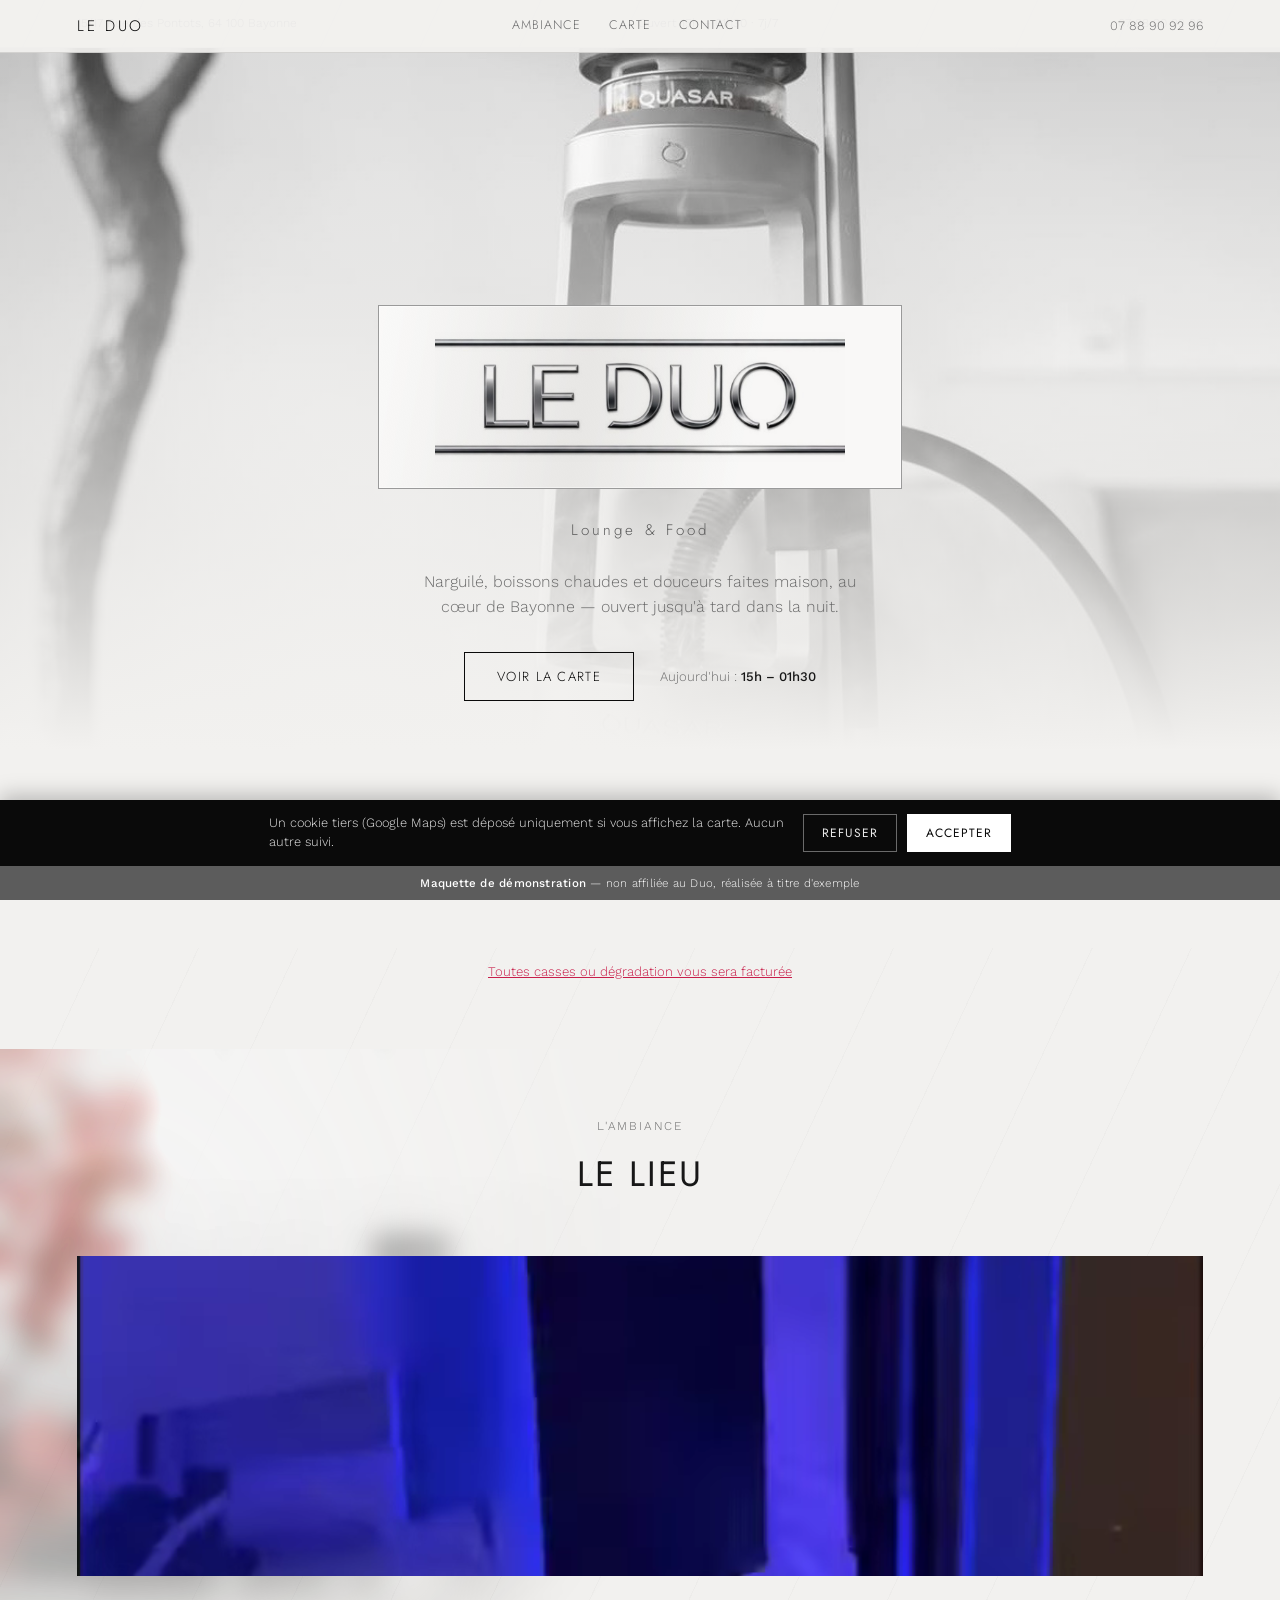
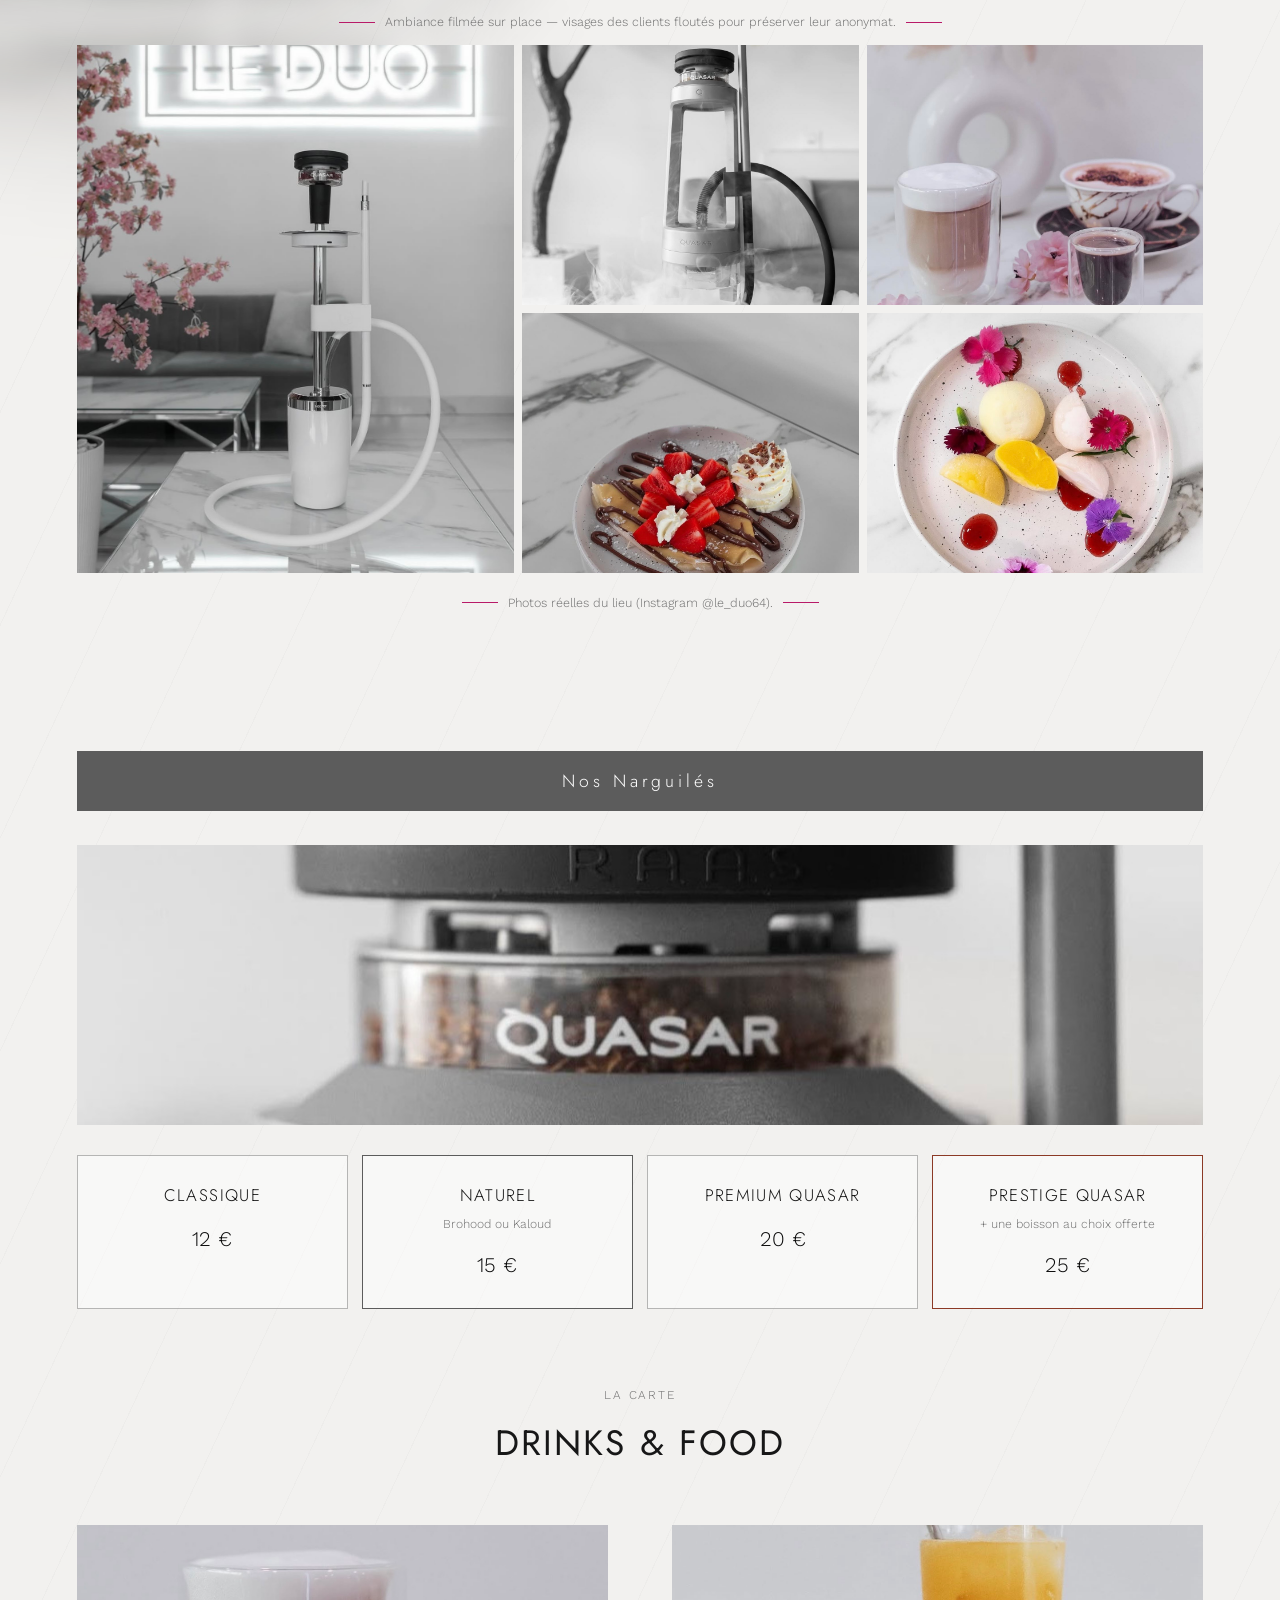
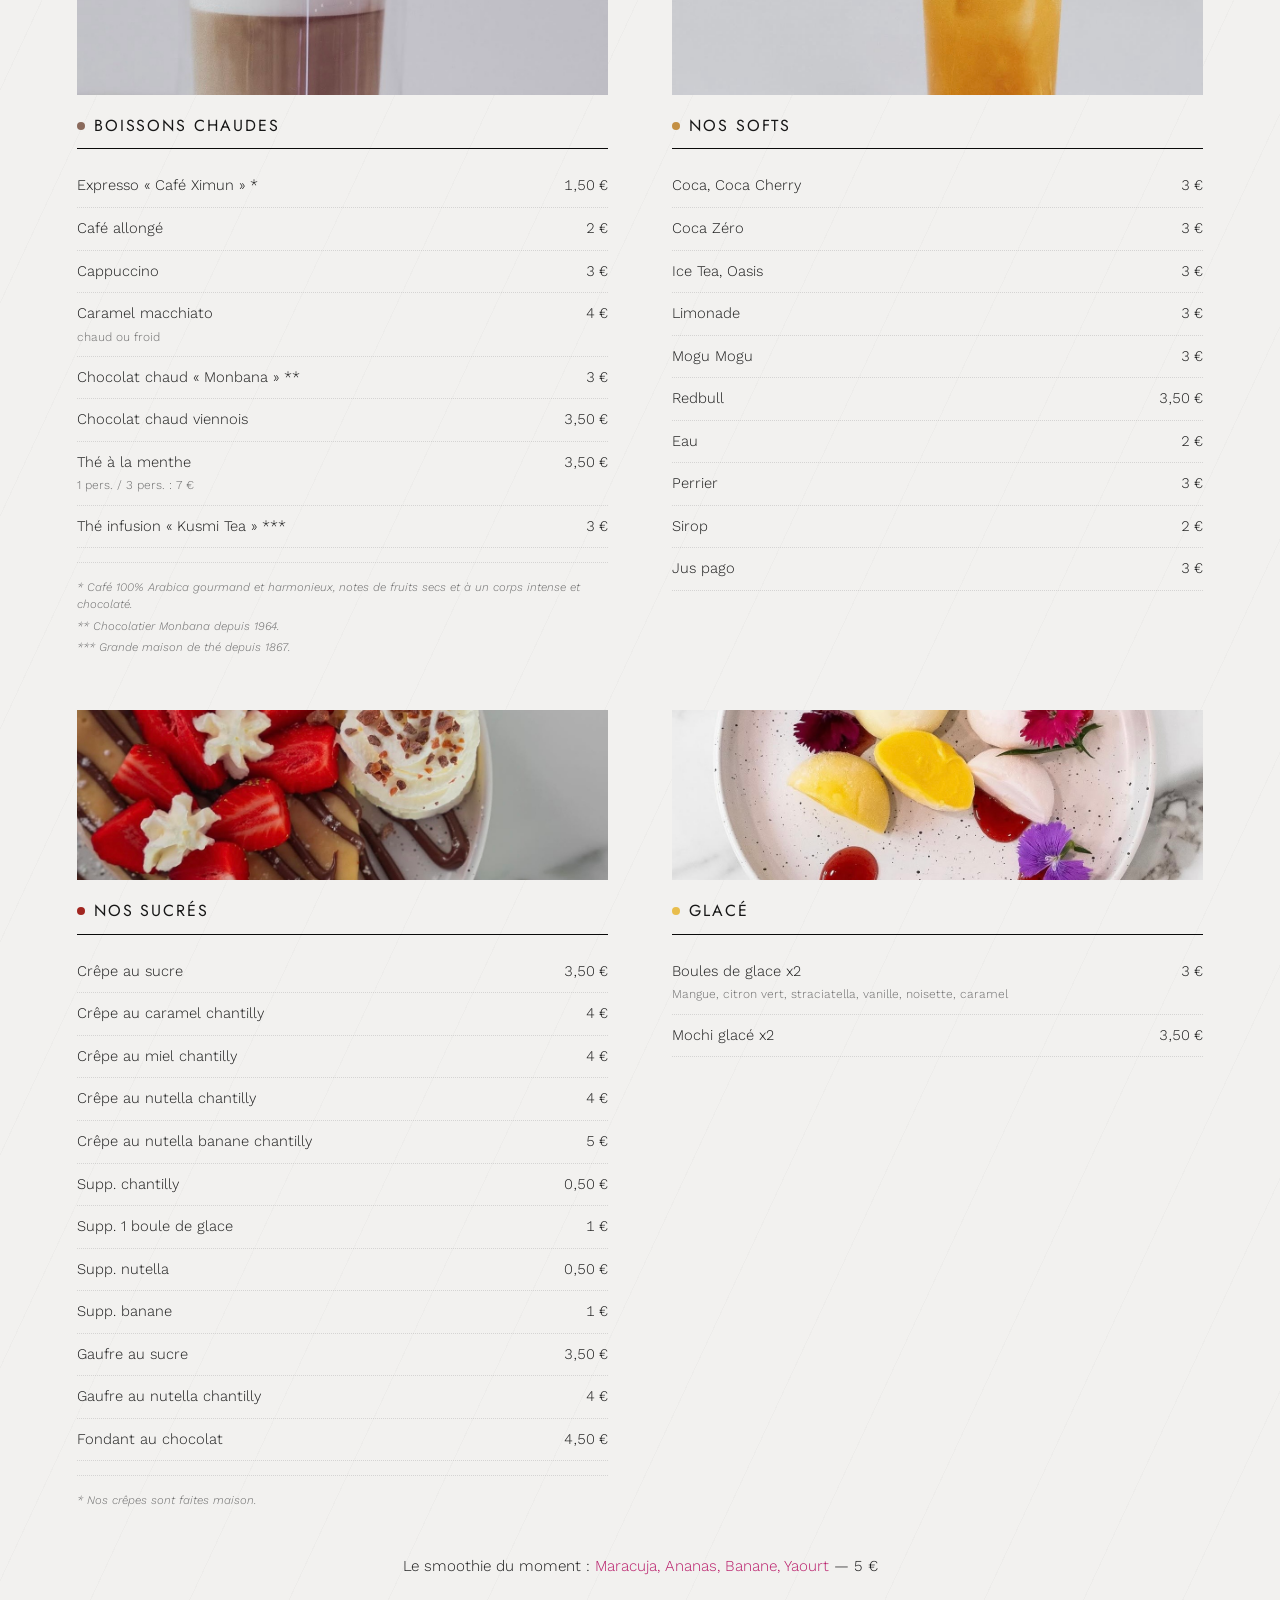
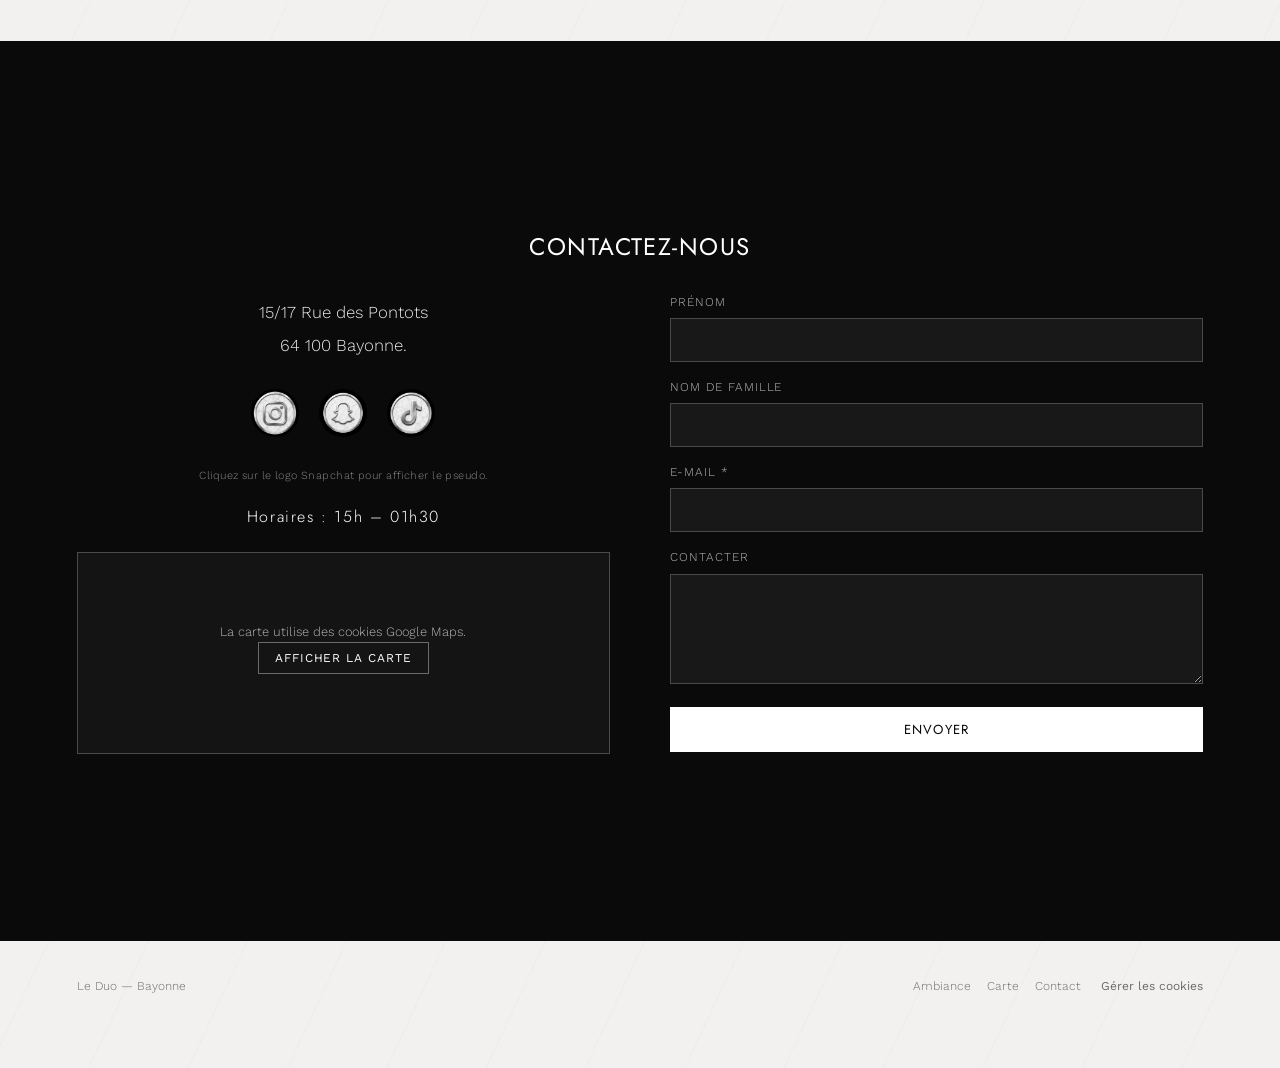
==== prospects/le-duo/index.html @ 9feb4c0c "Le Duo : vidéo d'ambiance en fond dans la section "L'ambiance" Ajout d'une courte vidéo (boucle, mue" ====
<!DOCTYPE html>
<html lang="fr">
<head>
<meta charset="UTF-8">
<meta name="viewport" content="width=device-width, initial-scale=1.0">
<meta name="robots" content="noindex, nofollow">
<title>Le Duo — Lounge &amp; Food — Bayonne</title>
<link rel="preconnect" href="https://fonts.googleapis.com">
<link rel="preconnect" href="https://fonts.gstatic.com" crossorigin>
<link href="https://fonts.googleapis.com/css2?family=Jost:wght@300;400;500&family=Work+Sans:wght@300;400;500&display=swap" rel="stylesheet">
<style>
  :root{
    --ink:#171717;
    --ink-dim:#6b6b6b;
    --marble-bg:#f2f1ef;
    --marble-vein:#d8d6d3;
    --chrome:#9a9a9a;
    --chrome-dark:#5c5c5c;
    --black:#0a0a0a;
    --white:#ffffff;
    --accent-pink:#b81a68;
    --ember:#8c3a26;  /* braise, cohérent avec le glow déjà utilisé ailleurs */
    --line: rgba(10,10,10,0.12);
  }
  *{box-sizing:border-box;}
  html{scroll-behavior:smooth;}
  body{
    margin:0;
    background:var(--marble-bg);
    background-image:
      repeating-linear-gradient(115deg, transparent 0 40px, rgba(0,0,0,0.02) 40px 41px, transparent 41px 90px);
    color:var(--ink);
    font-family:'Work Sans', sans-serif;
    font-weight:300;
    line-height:1.6;
    -webkit-font-smoothing:antialiased;
  }
  h1,h2,h3{
    font-family:'Jost', sans-serif;
    font-weight:400;
    letter-spacing:0.06em;
    margin:0;
    text-transform:uppercase;
  }
  a{color:inherit;}
  img{max-width:100%; display:block;}

  .top-strip{
    display:flex;
    justify-content:space-between;
    flex-wrap:wrap;
    gap:8px 24px;
    padding:14px 6vw;
    font-size:0.75rem;
    color:var(--ink-dim);
    border-bottom:1px solid var(--line);
  }
  .top-strip span{white-space:nowrap;}

  /* ---- hero ---- */
  .hero{
    padding:clamp(48px, 9vh, 100px) 6vw clamp(40px, 8vh, 90px);
    text-align:center;
    position:relative;
    background:
      linear-gradient(180deg, rgba(242,241,239,0.12) 0%, rgba(242,241,239,0.65) 45%, var(--marble-bg) 78%),
      url("photos/narguile-fumee.jpg") center 25%/cover;
  }
  .logo-frame{
    display:inline-block;
    padding:26px 56px;
    border:1px solid var(--chrome);
    background:
      linear-gradient(100deg, rgba(255,255,255,0.6), rgba(0,0,0,0.04) 40%, rgba(255,255,255,0.5) 70%),
      var(--marble-bg);
    box-shadow: inset 0 0 0 1px rgba(255,255,255,0.4);
  }
  .logo-frame h1{
    font-size:clamp(2.6rem, 8vw, 4.6rem);
    letter-spacing:0.18em;
    color:var(--black);
  }
  .hero .subtitle{
    margin-top:22px;
    font-family:'Jost', sans-serif;
    letter-spacing:0.2em;
    font-size:0.95rem;
    color:var(--chrome-dark);
  }
  .hero p.lede{
    max-width:46ch;
    margin:26px auto 0;
    font-size:1rem;
    color:var(--ink-dim);
  }
  .hero .cta-row{
    margin-top:32px;
    display:flex;
    gap:26px;
    align-items:center;
    justify-content:center;
    flex-wrap:wrap;
  }
  .btn{
    display:inline-block;
    padding:13px 32px;
    border:1px solid var(--black);
    color:var(--black);
    text-decoration:none;
    font-family:'Jost', sans-serif;
    font-size:0.82rem;
    letter-spacing:0.1em;
    text-transform:uppercase;
    transition:background .25s ease, color .25s ease;
  }
  .btn:hover{ background:var(--black); color:var(--white); }
  .cta-row .hours{ font-size:0.82rem; color:var(--ink-dim); }
  .cta-row .hours strong{ color:var(--ink); font-weight:500;}

  /* warning strip like original ("toutes casses...") */
  .notice{
    text-align:center;
    color:#c81e4a;
    font-size:0.82rem;
    text-decoration:underline;
    padding:0 6vw clamp(30px, 6vh, 70px);
  }

  section{ padding:clamp(40px, 7vh, 80px) 6vw; }

  /* ---- barre discrète du haut (PC uniquement) ----
     Le site n'a pas de menu fixe : une fois l'accueil dépassé, il faut
     remonter tout en haut ou descendre jusqu'au pied de page pour
     naviguer. Cette barre reprend juste ce que la page propose déjà
     (Ambiance / Carte / Contact, le téléphone) et n'apparaît qu'une fois
     l'accueil quitté — sur mobile, où l'on défile au pouce, elle serait
     de trop et reste masquée (voir le @media plus bas). */
  .sticky-nav{
    position:fixed; top:0; left:0; right:0; z-index:900;
    display:flex; align-items:center; justify-content:space-between;
    gap:24px; padding:14px 6vw;
    background:rgba(242,241,239,0.94);
    border-bottom:1px solid var(--line);
    transform:translateY(-100%);
    transition:transform .3s ease;
  }
  .sticky-nav.show{ transform:translateY(0); }
  .sticky-nav .brand{
    font-family:'Jost', sans-serif; letter-spacing:0.18em; font-size:0.95rem;
    text-transform:uppercase; text-decoration:none; color:var(--black);
  }
  .sticky-nav .links{ display:flex; align-items:center; gap:28px; }
  .sticky-nav .links a{
    font-family:'Jost', sans-serif; font-size:0.78rem; letter-spacing:0.08em;
    text-transform:uppercase; text-decoration:none; color:var(--ink-dim);
    transition:color .2s ease;
  }
  .sticky-nav .links a:hover, .sticky-nav .links a:focus-visible{ color:var(--black); }
  .sticky-nav .phone{ font-size:0.8rem; color:var(--ink-dim); white-space:nowrap; }
  @media (max-width:780px){ .sticky-nav{ display:none; } }
  @media (prefers-reduced-motion: reduce){ .sticky-nav{ transition:none; } }

  /* ---- menu burger (mobile uniquement) ----
     L'équivalent tactile de la barre du haut : sur mobile il n'y a pas de
     survol pour découvrir une barre qui apparaît au défilement, donc un
     bouton fixe, toujours accessible, qui ouvre un plein écran avec les
     3 mêmes destinations que partout ailleurs sur le site. */
  .mobile-menu-btn{
    display:none; position:fixed; top:12px; right:4vw; z-index:950;
    width:44px; height:44px; align-items:center; justify-content:center;
    background:rgba(242,241,239,0.94); border:1px solid var(--line);
    padding:0; cursor:pointer;
  }
  .mobile-menu-btn .bar{
    position:relative; display:block; width:20px; height:2px; background:var(--black);
    transition:background .2s ease;
  }
  .mobile-menu-btn .bar::before, .mobile-menu-btn .bar::after{
    content:''; position:absolute; left:0; width:20px; height:2px; background:var(--black);
    transition:transform .25s ease, opacity .2s ease;
  }
  .mobile-menu-btn .bar::before{ top:-6px; }
  .mobile-menu-btn .bar::after{ top:6px; }
  /* Les 3 barres se transforment en croix — pas besoin d'une seconde icône. */
  .mobile-menu-btn[aria-expanded="true"] .bar{ background:transparent; }
  .mobile-menu-btn[aria-expanded="true"] .bar::before{ transform:translateY(6px) rotate(45deg); }
  .mobile-menu-btn[aria-expanded="true"] .bar::after{ transform:translateY(-6px) rotate(-45deg); }

  /* opacity+visibility+transform plutôt que display:none/flex — même
     technique que .snap-reveal plus bas — pour pouvoir animer l'ouverture
     et la fermeture ; visibility:hidden retire quand même le menu du tabulateur
     et des clics quand il est fermé, comme le ferait display:none. */
  .mobile-menu{
    position:fixed; inset:0; z-index:940;
    background:var(--marble-bg);
    display:flex; flex-direction:column; align-items:center; justify-content:center;
    text-align:center;
    opacity:0; visibility:hidden; pointer-events:none;
    transform:translateY(-18px) scale(0.98);
    transition:opacity .3s ease, transform .3s ease, visibility .3s;
  }
  .mobile-menu.show{
    opacity:1; visibility:visible; pointer-events:auto;
    transform:translateY(0) scale(1);
  }
  .mobile-menu a{
    font-family:'Jost', sans-serif; font-size:1.4rem; letter-spacing:0.1em;
    text-transform:uppercase; text-decoration:none; color:var(--black);
    padding:16px 0;
    /* Chaque lien apparaît un cran après le précédent — même principe que
       les .reveal de la galerie plus bas — pour que l'ouverture se lise
       comme un mouvement et non un bloc de texte qui saute d'un coup. */
    opacity:0; transform:translateY(10px);
    transition:opacity .3s ease, transform .3s ease;
    transition-delay:0s;
  }
  .mobile-menu.show a{ opacity:1; transform:translateY(0); }
  .mobile-menu.show a:nth-child(1){ transition-delay:.05s; }
  .mobile-menu.show a:nth-child(2){ transition-delay:.1s; }
  .mobile-menu.show a:nth-child(3){ transition-delay:.15s; }
  .mobile-menu.show a:nth-child(4){ transition-delay:.2s; }
  .mobile-menu .phone{
    margin-top:34px; font-size:0.95rem; letter-spacing:0.04em;
    color:var(--ink-dim); text-decoration:none;
  }
  @media (max-width:780px){ .mobile-menu-btn{ display:flex; } }
  /* Filet de sécurité : si la fenêtre passe en largeur PC pendant que le
     menu est ouvert (rotation de tablette, redimensionnement), on ne
     garde jamais un plein écran orphelin caché derrière la barre PC. */
  @media (min-width:781px){ .mobile-menu.show{ opacity:0; visibility:hidden; pointer-events:none; } }
  @media (prefers-reduced-motion: reduce){
    .mobile-menu-btn .bar, .mobile-menu-btn .bar::before, .mobile-menu-btn .bar::after{ transition:none; }
    .mobile-menu, .mobile-menu a{ transition:none; transform:none; }
  }

  /* Chaque grand bloc occupe au moins tout l'écran : l'accueil, l'ambiance
     et le contact tiennent naturellement sur un seul écran et s'y centrent
     verticalement. La carte, elle, contient volontairement tout le menu
     réel du Duo — plus long qu'un écran — donc "au moins" tout l'écran,
     puis elle continue normalement au défilement plutôt que de couper des
     plats pour tenir dans un cadre fixe. */
  header.hero, #ambiance, #carte, .contact-band{
    min-height:100vh;
    display:flex;
    flex-direction:column;
    justify-content:center;
  }
  @supports (min-height: 100svh){
    header.hero, #ambiance, #carte, .contact-band{ min-height:100svh; }
  }
  /* Un enfant direct d'un conteneur flex ne rétrécit pas sous la largeur de
     son propre contenu par défaut (min-width:auto) — sans ça, les grilles
     ci-dessous (photos, tarifs, menu) gardaient leur largeur "idéale" et
     débordaient de l'écran au lieu de se replier normalement. */
  header.hero > *, #ambiance > *, #carte > *, .contact-band > *{ min-width:0; width:100%; }
  .section-head{
    text-align:center;
    margin-bottom:clamp(30px, 6vh, 70px);
  }
  .section-head .num{
    font-size:0.75rem;
    letter-spacing:0.15em;
    color:var(--ink-dim);
    text-transform:uppercase;
  }
  .section-head h2{ font-size:clamp(1.6rem, 4vw, 2.2rem); margin-top:8px; }

  /* ---- ambiance gallery ---- */
  .gallery{
    display:grid;
    grid-template-columns: 1.3fr 1fr 1fr;
    grid-template-rows: 260px 260px;
    gap:8px;
    max-width:1400px;
    margin:0 auto;
  }
  .gallery > div{ overflow:hidden; background:var(--marble-vein); position:relative; cursor:pointer;}
  .gallery img{ width:100%; height:100%; object-fit:cover; object-position:center 15%;}
  .gallery .g1 img{ object-position:center 0%;}
  .gallery .g1{ grid-row: 1 / 3; }
  .gallery figcaption{
    position:absolute; left:10px; bottom:8px;
    font-size:0.68rem; color:var(--white); background:rgba(10,10,10,0.55);
    padding:3px 8px; letter-spacing:0.02em;
  }
  .photo-note{
    margin-top:20px;
    font-size:0.78rem;
    color:var(--ink-dim);
    text-align:center;
    display:flex;
    align-items:center;
    justify-content:center;
    gap:10px;
  }
  .photo-note::before, .photo-note::after{
    content:''; height:1px; width:36px; background:var(--accent-pink);
  }
  .ambiance-video{
    max-width:1320px; margin:0 auto 16px;
    background:var(--marble-vein); line-height:0;
  }
  .ambiance-video video{
    display:block; width:100%; height:320px; object-fit:cover;
  }
  @media (max-width:600px){ .ambiance-video video{ height:260px; } }

  /* ---- lightbox : clic sur une photo de la galerie pour l'agrandir ---- */
  .lightbox{
    position:fixed; inset:0; background:rgba(10,10,10,0.92);
    display:none; align-items:center; justify-content:center;
    z-index:999; padding:5vh 5vw; cursor:zoom-out;
  }
  .lightbox.show{ display:flex; }
  .lightbox img{
    max-width:100%; max-height:100%; object-fit:contain; display:block;
    box-shadow:0 20px 60px rgba(0,0,0,0.5); cursor:default;
  }
  .lightbox-close{
    position:absolute; top:18px; right:26px; color:#fff; font-size:2.2rem; line-height:1;
    cursor:pointer; font-family:'Jost', sans-serif; font-weight:300;
  }

  /* ---- category band, like original grey "NOS NARGUILÉS" bar ---- */
  .cat-band{
    background:var(--chrome-dark);
    color:var(--white);
    text-align:center;
    padding:16px 20px;
    font-family:'Jost', sans-serif;
    letter-spacing:0.22em;
    font-size:1.1rem;
    margin:0 0 34px;
  }

  .narg-tiers{
    display:grid;
    grid-template-columns:repeat(auto-fit, minmax(220px,1fr));
    gap:14px;
    max-width:1320px;
    margin:0 auto clamp(40px, 8vh, 90px);
  }
  .narg-tier{
    text-align:center;
    padding:26px 18px;
    border:1px solid var(--tier-color, rgba(10,10,10,0.28));
    background:rgba(255,255,255,0.5);
    transition:border-color .2s ease;
  }
  /* Une couleur très légère par formule, choisie pour ce qu'elle représente
     plutôt qu'un classement par prix. Classique (12€) et Premium Quasar
     (20€) restent neutres. Naturel (15€, Brohood ou Kaloud) prend le
     graphite pour son matériel de gestion de chauffe. Prestige Quasar
     (25€, le tarif le plus élevé) garde l'accent braise + la pulsation,
     en tant que formule la plus complète — elle inclut une boisson
     offerte en plus du Quasar. */
  .narg-tier.naturel{ --tier-color:var(--chrome-dark); }
  .narg-tier .tier-name{ font-family:'Jost', sans-serif; letter-spacing:0.08em; font-size:1.05rem; text-transform:uppercase;}
  .narg-tier .tier-desc{ font-size:0.76rem; color:var(--ink-dim); display:block; margin-top:6px;}
  .narg-tier .price{ display:block; margin-top:14px; font-size:1.3rem; color:var(--black); }

  .carte-grid{
    display:grid;
    grid-template-columns: repeat(2, 1fr);
    gap:50px 64px;
    max-width:1320px;
    margin:0 auto;
  }
  .carte-cat-photo{
    width:100%; height:170px; object-fit:cover; display:block;
    margin-bottom:18px; cursor:pointer;
  }
  .carte-cat h3{
    font-size:1rem;
    letter-spacing:0.12em;
    margin-bottom:16px;
    padding-bottom:10px;
    border-bottom:1px solid var(--black);
  }
  .narg-photo{
    width:100%; max-width:1320px; height:280px; object-fit:cover;
    display:block; margin:0 auto 30px; object-position:center 30%; cursor:pointer;
  }
  .menu-line{
    display:flex;
    justify-content:space-between;
    gap:12px;
    padding:9px 0;
    border-bottom:1px dotted var(--line);
    font-size:0.92rem;
  }
  .menu-line .name{ color:var(--ink); }
  .menu-line .tag{ display:block; font-size:0.75rem; color:var(--ink-dim); margin-top:2px;}
  .menu-line .price{ color:var(--ink); white-space:nowrap; font-variant-numeric:tabular-nums; }
  .highlight{ color:var(--accent-pink); }
  .menu-footnotes{
    margin-top:14px; padding-top:12px; border-top:1px dotted var(--line);
    font-size:0.72rem; color:var(--ink-dim); font-style:italic; line-height:1.5;
  }
  .menu-footnotes p{ margin:4px 0; }
  .special-block{
    text-align:center;
    margin-top:40px;
    font-size:0.95rem;
  }
  .special-block .special-name{ color:var(--accent-pink); }

  /* ---- contact — black band like the original screenshot ---- */
  .contact-band{
    background:var(--black);
    color:var(--white);
    text-align:center;
    padding:clamp(48px, 9vh, 100px) 6vw;
  }
  .contact-band h2{ color:var(--white); margin-bottom:26px;}
  .contact-band p{ font-size:1.05rem; margin:6px 0; color:#eaeaea; }
  .socials{ display:flex; gap:20px; justify-content:center; align-items:center; margin:30px 0; }
  .socials a, .socials .social-handle{
    display:block; width:48px; height:48px; border-radius:50%; overflow:hidden;
    text-decoration:none; transition:transform .2s ease, opacity .2s ease;
  }
  .socials img{ width:100%; height:100%; display:block; object-fit:cover; }
  .socials a:hover, .socials a:focus-visible,
  .socials .social-handle:hover, .socials .social-handle:focus-visible{ transform:scale(1.1); }
  /* Snapchat n'a pas d'URL de profil publique fiable : le logo n'est donc
     pas un lien mais un bouton qui révèle le pseudo à ajouter dans l'app. */
  .socials .social-handle{
    padding:0; border:0; background:none; cursor:pointer;
    -webkit-appearance:none; appearance:none;
  }
  /* Sans JavaScript, le pseudo reste visible : c'est le script qui ajoute
     .collapsible puis le referme. Aucun visiteur ne peut donc le perdre. */
  .snap-reveal{ margin-top:14px; }
  .snap-reveal.collapsible{
    max-height:0; opacity:0; visibility:hidden; overflow:hidden; margin-top:0;
    transition:max-height .35s ease, opacity .3s ease, margin-top .35s ease, visibility .35s;
  }
  .snap-reveal.collapsible.open{
    max-height:140px; opacity:1; visibility:visible; margin-top:14px;
  }
  .snap-card{
    display:inline-flex; align-items:center; gap:14px; flex-wrap:wrap;
    justify-content:center;
    border:1px solid #4a4a4a; background:rgba(255,255,255,0.04);
    padding:10px 16px;
  }
  .snap-card .snap-pseudo{
    font-family:'Jost', sans-serif; font-size:0.9rem; letter-spacing:0.1em;
    color:var(--white);
  }
  .snap-copy{
    font-family:'Jost', sans-serif; font-size:0.66rem; letter-spacing:0.14em;
    text-transform:uppercase; color:#a8a8a8;
    background:none; border:0; padding:0; cursor:pointer;
    border-bottom:1px solid #6a6a6a;
    transition:color .2s ease, border-color .2s ease;
  }
  .snap-copy:hover, .snap-copy:focus-visible{ color:var(--white); border-color:var(--white); }
  /* Repère de découverte : le logo Snapchat n'étant pas un lien, rien
     n'indique qu'il est cliquable — surtout au doigt, sans survol. */
  .contact-band .snap-hint{ font-size:0.68rem; color:#8a8a8a; margin:12px 0 0; letter-spacing:0.04em; }
  .snap-feedback{
    display:block; min-height:1.1em;
    font-size:0.7rem; color:#a8a8a8; margin-top:8px; letter-spacing:0.04em;
  }
  @media (prefers-reduced-motion: reduce){
    .snap-reveal.collapsible{ transition:none; }
  }
  .contact-band .hours-line{ font-family:'Jost', sans-serif; letter-spacing:0.1em; margin-top:20px;}
  .map-embed{ margin-top:22px; border:1px solid #4a4a4a; line-height:0; }
  .map-embed iframe{
    width:100%; height:200px; border:0; display:block;
    filter:grayscale(1) contrast(1.05) brightness(0.95);
    transition:filter .25s ease;
  }
  .map-embed:hover iframe, .map-embed:focus-within iframe{ filter:none; }
  .map-placeholder{
    width:100%; height:200px; display:flex; flex-direction:column;
    align-items:center; justify-content:center; gap:10px;
    background:rgba(255,255,255,0.04); padding:20px; text-align:center;
  }
  .map-placeholder p{ margin:0; font-size:0.8rem; color:#b8b8b8; }
  .map-placeholder a, .map-placeholder button{
    font-size:0.75rem; letter-spacing:0.08em; text-transform:uppercase;
    color:var(--white); background:none; border:1px solid #6a6a6a;
    padding:8px 16px; cursor:pointer; text-decoration:none; font-family:inherit;
  }

  /* ---- barres fixes du bas ----
     Le bandeau cookies et la mention "maquette" sont dans UN SEUL
     conteneur empilé, plutôt que positionnés chacun de leur côté avec
     un décalage calculé en JS. Ce calcul se désynchronisait (au
     chargement des polices, la hauteur du texte change sans déclencher
     de resize), les deux barres se chevauchaient et les boutons du
     bandeau cookies se retrouvaient hors de l'écran sur mobile —
     impossible de le fermer. Ici, l'empilement est garanti par le
     flux CSS, sans aucune mesure. */
  .bottom-stack{
    position:fixed; left:0; right:0; bottom:0; z-index:9998;
    display:flex; flex-direction:column;
    padding-bottom:env(safe-area-inset-bottom, 0px);
  }
  .cookie-banner{
    background:var(--black); color:#eaeaea;
    padding:14px 5vw; display:flex; align-items:center; justify-content:center;
    gap:14px; flex-wrap:wrap; font-size:0.8rem;
    box-shadow:0 -4px 20px rgba(0,0,0,0.25);
    max-height:55vh; overflow-y:auto; /* ne peut jamais dépasser l'écran */
  }
  .cookie-banner.hidden{ display:none; }
  .cookie-banner p{ margin:0; max-width:520px; line-height:1.45; }
  .cookie-banner .cookie-actions{ display:flex; gap:10px; flex-shrink:0; }
  .cookie-banner button{
    font-family:'Jost', sans-serif; font-size:0.75rem; letter-spacing:0.08em;
    text-transform:uppercase; padding:9px 18px; cursor:pointer; border:1px solid #6a6a6a;
    background:none; color:#eaeaea; white-space:nowrap;
  }
  .cookie-banner button.accept{ background:var(--white); color:var(--black); border-color:var(--white); }
  @media (max-width:600px){
    .cookie-banner{ padding:12px 4vw; gap:10px; font-size:0.75rem; }
    .cookie-banner p{ text-align:center; }
  }

  footer{
    padding:clamp(24px, 4vh, 50px) 6vw;
    display:flex;
    justify-content:space-between;
    flex-wrap:wrap;
    gap:12px;
    font-size:0.75rem;
    color:var(--ink-dim);
  }
  footer a, footer button{ color:var(--ink-dim); text-decoration:none; margin-left:16px;}
  .credit-3d{
    flex-basis:100%; margin:14px 0 0; font-size:0.68rem; color:var(--chrome);
  }
  .credit-3d a{ margin-left:0; text-decoration:underline; color:var(--chrome); }
  footer a:hover, footer button:hover{ color:var(--black); }
  /* Bouton (et non lien) car il déclenche une action, pas une navigation —
     mais calqué visuellement sur les liens voisins. */
  footer button{
    background:none; border:none; padding:0; cursor:pointer;
    font-family:inherit; font-size:inherit; letter-spacing:inherit;
  }

  @media (max-width: 780px){
    .carte-grid{ grid-template-columns:1fr; gap:40px; }
    .gallery{ grid-template-columns:1fr 1fr; grid-template-rows:260px 150px 150px;}
    .gallery .g1{ grid-row:auto; grid-column: 1 / 3; }
    .logo-frame{ padding:20px 30px; }
    /* Le bouton burger est fixe par-dessus le tout début de page : sans
       cette marge, son carré blanc recouvre le numéro de téléphone du
       bandeau du haut tant qu'on n'a pas encore défilé. */
    .top-strip{ padding-right:calc(4vw + 56px); }
  }

  .maquette-flag{
    background:var(--chrome-dark); color:#fff;
    font-size:0.72rem; text-align:center;
    padding:8px 16px; letter-spacing:0.02em;
  }
  .maquette-flag b{ font-weight:500; }
  body{ padding-bottom:36px; }

  .smoke-layer{
    position:absolute; inset:0; overflow:hidden; pointer-events:none; z-index:0;
  }
  .wisp{
    position:absolute; bottom:-10%; border-radius:50%;
    background:radial-gradient(circle, rgba(255,255,255,0.5), transparent 70%);
    filter:blur(18px);
    opacity:0;
    animation:monter linear infinite;
  }
  .wisp:nth-child(1){ left:12%; width:180px; height:180px; animation-duration:14s; animation-delay:0s; }
  .wisp:nth-child(2){ left:22%; width:120px; height:120px; animation-duration:11s; animation-delay:3s; }
  .wisp:nth-child(3){ left:34%; width:220px; height:220px; animation-duration:17s; animation-delay:6s; }
  .wisp:nth-child(4){ left:8%;  width:140px; height:140px; animation-duration:13s; animation-delay:9s; }
  .wisp:nth-child(5){ left:28%; width:100px; height:100px; animation-duration:10s; animation-delay:1.5s; }
  @keyframes monter{
    0%   { transform:translate(0,0) scale(0.6); opacity:0; }
    12%  { opacity:0.35; }
    50%  { transform:translate(30px,-220px) scale(1.15); opacity:0.22; }
    100% { transform:translate(60px,-480px) scale(1.5); opacity:0; }
  }
  @media (prefers-reduced-motion: reduce){
    .wisp{ animation:none; opacity:0; }
  }

  .narg-tier.premium{
    position:relative;
    border-color:var(--ember);
  }
  .narg-tier.premium::before{
    content:''; position:absolute; inset:-1px; border-radius:inherit;
    box-shadow:0 0 0 0 rgba(140,58,38,0.45);
    animation:braise 2.6s ease-in-out infinite;
    pointer-events:none;
  }
  @keyframes braise{
    0%, 100% { box-shadow:0 0 0 0 rgba(140,58,38,0.35); }
    50%      { box-shadow:0 0 14px 3px rgba(140,58,38,0.28); }
  }
  @media (prefers-reduced-motion: reduce){
    .narg-tier.premium::before{ animation:none; box-shadow:0 0 10px 2px rgba(140,58,38,0.25); }
  }

  /* ---- apparition au scroll ---- */
  .reveal{
    opacity:0; transform:translateY(28px);
    transition:opacity .7s ease, transform .7s ease;
  }
  .reveal.in{ opacity:1; transform:translateY(0); }
  .gallery > div.reveal:nth-child(1){ transition-delay:0s; }
  .gallery > div.reveal:nth-child(2){ transition-delay:.08s; }
  .gallery > div.reveal:nth-child(3){ transition-delay:.16s; }
  .gallery > div.reveal:nth-child(4){ transition-delay:.24s; }
  .gallery > div.reveal:nth-child(5){ transition-delay:.32s; }
  .carte-grid > .reveal:nth-child(2){ transition-delay:.08s; }
  .carte-grid > .reveal:nth-child(3){ transition-delay:.16s; }
  .carte-grid > .reveal:nth-child(4){ transition-delay:.24s; }
  @media (prefers-reduced-motion: reduce){
    .reveal{ opacity:1; transform:none; transition:none; }
  }

  /* ---- écran de chargement ---- */
  /* Écran de chargement en CSS pur, volontairement SANS aucune dépendance
     au JavaScript pour le masquer. Un bug JS (compatibilité navigateur,
     erreur ailleurs sur la page...) l'a déjà laissé bloqué indéfiniment
     une fois — l'animation CSS ci-dessous se joue et se termine toute
     seule (animation-fill-mode:forwards conserve l'état final), quel
     que soit l'état du JavaScript sur la page. pointer-events:none dès
     le départ pour ne jamais bloquer un clic, même pendant les 1.1s
     d'affichage. */
  .preloader{
    position:fixed; inset:0; z-index:9999;
    background:var(--marble-bg);
    display:flex; align-items:center; justify-content:center;
    pointer-events:none;
    animation:preloaderAutoHide 0.6s ease 1.1s forwards;
  }
  @keyframes preloaderAutoHide{
    from{ opacity:1; visibility:visible; }
    to{ opacity:0; visibility:hidden; }
  }
  .preloader-mark{
    position:relative; z-index:1;
    font-family:'Jost', sans-serif; letter-spacing:0.35em; font-size:0.95rem;
    color:var(--black); text-transform:uppercase;
    animation:preloaderPulse 1.3s ease-in-out infinite;
  }
  @keyframes preloaderPulse{ 0%,100%{ opacity:.45; } 50%{ opacity:1; } }
  @media (prefers-reduced-motion: reduce){
    .preloader{ animation-duration:0.01s; } /* disparaît net, sans fondu */
    .preloader-mark{ animation:none; opacity:.9; }
  }

  /* Points de couleur pris directement dans les photos des plats (fraise,
     fleurs, mangue) — pas des couleurs de tendance, du vrai contenu. */
  .carte-cat h3{ display:flex; align-items:center; gap:9px; }
  /* Le point n'apparaît que pour les catégories où une vraie photo de plat
     le justifie. Boissons chaudes et Softs n'en ont pas : plutôt qu'un gris
     par défaut qui donnerait l'impression d'un oubli, pas de point du tout. */
  .carte-cat.sucres h3::before, .carte-cat.glace h3::before, .carte-cat.chaudes h3::before, .carte-cat.softs h3::before{
    content:''; width:8px; height:8px; border-radius:50%; flex-shrink:0;
  }
  .carte-cat.sucres h3::before{ background:#a1251f; }   /* rouge fraise, crepe.jpg */
  .carte-cat.glace h3::before{ background:#e8bd4c; }    /* jaune mangue, mochi.jpg */
  .carte-cat.chaudes h3::before{ background:#8a6a5c; }  /* moka/caramel, cafe.jpg (couche du cappuccino) */
  .carte-cat.softs h3::before{ background:#c49044; }    /* orange pressée, orange.jpg */

  /* ===== Formulaire de contact — leur vrai site en a un
     (Prénom / Nom / Email / Message), notre maquette n'avait qu'un
     bloc d'infos statique. ===== */
  .contact-grid{
    display:grid; grid-template-columns:1fr 1fr; gap:60px;
    max-width:1200px; margin:0 auto; text-align:left;
  }
  /* Sans ça, un champ de formulaire élargit toute la grille sous sa
     largeur minimale de contenu par défaut (même bug déjà rencontré sur
     les démos Garage/Palombière). */
  .contact-grid > *{ min-width:0; }
  .contact-form input, .contact-form textarea{ min-width:0; max-width:100%; box-sizing:border-box; }
  .contact-infos{ text-align:center; }
  .contact-form .field{ margin-bottom:16px; }
  .contact-form label{
    display:block; font-size:0.75rem; letter-spacing:0.08em; text-transform:uppercase;
    color:#b8b8b8; margin-bottom:6px;
  }
  .contact-form input, .contact-form textarea{
    width:100%; padding:12px 14px; font-family:'Work Sans', sans-serif; font-size:0.95rem;
    background:rgba(255,255,255,0.06); color:var(--white);
    border:1px solid #4a4a4a; border-radius:0;
  }
  .contact-form input:focus, .contact-form textarea:focus{ outline:none; border-color:var(--white); }
  .contact-form textarea{ min-height:110px; resize:vertical; }
  .contact-form .field.error input, .contact-form .field.error textarea{ border-color:#e0846f; }
  .contact-form .field .msg{ display:none; font-size:0.72rem; color:#e0846f; margin-top:5px; }
  .contact-form .field.error .msg{ display:block; }
  .contact-form button{
    width:100%; padding:13px; background:var(--white); color:var(--black); border:none;
    font-family:'Jost', sans-serif; font-size:0.82rem; letter-spacing:0.1em; text-transform:uppercase;
    cursor:pointer; transition:background .2s ease;
  }
  .contact-form button:hover{ background:#d8d8d8; }
  .contact-form button:disabled{ opacity:0.6; cursor:default; }
  .contact-sent{ display:none; text-align:left; }
  .contact-sent.show{ display:block; }
  .contact-sent h3{ color:var(--white); font-size:1.1rem; margin-bottom:10px; }
  .contact-sent p{ font-size:0.9rem; color:#cfcfcf; }
  @media (max-width:780px){
    .contact-grid{ grid-template-columns:1fr; gap:36px; }
  }
</style>
<noscript><style>.reveal{opacity:1!important; transform:none!important;} .preloader{display:none!important;} .sticky-nav{position:static!important; transform:none!important;} .mobile-menu-btn{display:none!important;}</style></noscript>
</head>
<body>

  <div class="preloader" id="preloader"><span class="preloader-mark">Le Duo</span></div>

  <div class="top-strip">
    <span>15/17 Rue des Pontots, 64 100 Bayonne</span>
    <span>Ouvert 15h – 01h30 · 7j/7</span>
    <span>07 88 90 92 96</span>
  </div>

  <nav class="sticky-nav" id="stickyNav" aria-label="Navigation">
    <a href="#" class="brand">Le Duo</a>
    <div class="links">
      <a href="#ambiance">Ambiance</a>
      <a href="#carte">Carte</a>
      <a href="#contact">Contact</a>
    </div>
    <span class="phone">07 88 90 92 96</span>
  </nav>

  <button type="button" class="mobile-menu-btn" id="mobileMenuBtn" aria-label="Ouvrir le menu" aria-expanded="false" aria-controls="mobileMenu">
    <span class="bar"></span>
  </button>
  <div class="mobile-menu" id="mobileMenu">
    <a href="#ambiance">Ambiance</a>
    <a href="#carte">Carte</a>
    <a href="#contact">Contact</a>
    <a class="phone" href="tel:0788909296">07 88 90 92 96</a>
  </div>

  <header class="hero" style="position:relative;">
    <div class="smoke-layer" aria-hidden="true">
      <div class="wisp"></div><div class="wisp"></div><div class="wisp"></div>
      <div class="wisp"></div><div class="wisp"></div>
    </div>
    <div style="position:relative; z-index:1;">
    <div class="logo-frame"><img src="photos/logo.jpg" alt="Le Duo" style="display:block; width:clamp(220px, 32vw, 420px); height:auto; mix-blend-mode:multiply;"></div>
    <div class="subtitle">Lounge &amp; Food</div>
    <p class="lede">Narguilé, boissons chaudes et douceurs faites maison, au cœur de Bayonne — ouvert jusqu'à tard dans la nuit.</p>
    <div class="cta-row">
      <a href="#carte" class="btn">Voir la carte</a>
      <div class="hours">Aujourd'hui : <strong>15h – 01h30</strong></div>
    </div>
  </div>
  </header>

  <p class="notice">Toutes casses ou dégradation vous sera facturée</p>

  <section id="ambiance" style="background-image:url('photos/cerisier-fond.png'); background-position:top left; background-repeat:no-repeat; background-size:620px auto;">
    <div class="section-head reveal">
      <span class="num">L'ambiance</span>
      <h2>Le lieu</h2>
    </div>
    <div class="ambiance-video reveal" aria-hidden="true">
      <video poster="photos/ambiance-video-poster.jpg" muted loop playsinline preload="metadata">
        <source src="photos/ambiance-video.webm" type="video/webm">
        <source src="photos/ambiance-video.mp4" type="video/mp4">
      </video>
    </div>
    <p class="photo-note video-note">Ambiance filmée sur place — visages des clients floutés pour préserver leur anonymat.</p>
    <div class="gallery">
      <div class="g1 reveal"><img loading="lazy" src="photos/salle-neon-complet.jpg" alt="L'enseigne LE DUO et le salon"></div>
      <div class="reveal"><img loading="lazy" src="photos/narguile-fumee.jpg" alt="Narguilé Quasar"></div>
      <div class="reveal"><img loading="lazy" src="photos/cafe.jpg" alt="Cafés et boissons chaudes"></div>
      <div class="reveal"><img loading="lazy" src="photos/crepe.jpg" alt="Crêpe maison"></div>
      <div class="reveal"><img loading="lazy" src="photos/mochi.jpg" alt="Nos douceurs glacées"></div>
    </div>
    <p class="photo-note">Photos réelles du lieu (Instagram @le_duo64).</p>
  </section>

  <section id="carte">
    <div class="cat-band">Nos Narguilés</div>
    <img class="narg-photo reveal" loading="lazy" src="photos/narguile-quasar.jpg" alt="Narguilé Quasar sur table en marbre">
    <div class="narg-tiers reveal">
      <div class="narg-tier"><span class="tier-name">Classique</span><span class="price">12 €</span></div>
      <div class="narg-tier naturel"><span class="tier-name">Naturel</span><span class="tier-desc">Brohood ou Kaloud</span><span class="price">15 €</span></div>
      <div class="narg-tier"><span class="tier-name">Premium Quasar</span><span class="price">20 €</span></div>
      <div class="narg-tier premium"><span class="tier-name">Prestige Quasar</span><span class="tier-desc">+ une boisson au choix offerte</span><span class="price">25 €</span></div>
    </div>

    <div class="section-head reveal">
      <span class="num">La carte</span>
      <h2>Drinks &amp; Food</h2>
    </div>

    <div class="carte-grid">
      <div class="carte-cat chaudes reveal">
        <img class="carte-cat-photo" loading="lazy" src="photos/cafe-latte.jpg" alt="Latte et cerisiers">
        <h3>Boissons chaudes</h3>
        <div class="menu-line"><span class="name">Expresso « Café Ximun » *</span><span class="price">1,50 €</span></div>
        <div class="menu-line"><span class="name">Café allongé</span><span class="price">2 €</span></div>
        <div class="menu-line"><span class="name">Cappuccino</span><span class="price">3 €</span></div>
        <div class="menu-line"><span class="name">Caramel macchiato<span class="tag">chaud ou froid</span></span><span class="price">4 €</span></div>
        <div class="menu-line"><span class="name">Chocolat chaud « Monbana » **</span><span class="price">3 €</span></div>
        <div class="menu-line"><span class="name">Chocolat chaud viennois</span><span class="price">3,50 €</span></div>
        <div class="menu-line"><span class="name">Thé à la menthe<span class="tag">1 pers. / 3 pers. : 7 €</span></span><span class="price">3,50 €</span></div>
        <div class="menu-line"><span class="name">Thé infusion « Kusmi Tea » ***</span><span class="price">3 €</span></div>
        <div class="menu-footnotes">
          <p>* Café 100% Arabica gourmand et harmonieux, notes de fruits secs et à un corps intense et chocolaté.</p>
          <p>** Chocolatier Monbana depuis 1964.</p>
          <p>*** Grande maison de thé depuis 1867.</p>
        </div>
      </div>

      <div class="carte-cat softs reveal">
        <img class="carte-cat-photo" loading="lazy" src="photos/orange.jpg" alt="Jus d'orange pressé">
        <h3>Nos Softs</h3>
        <div class="menu-line"><span class="name">Coca, Coca Cherry</span><span class="price">3 €</span></div>
        <div class="menu-line"><span class="name">Coca Zéro</span><span class="price">3 €</span></div>
        <div class="menu-line"><span class="name">Ice Tea, Oasis</span><span class="price">3 €</span></div>
        <div class="menu-line"><span class="name">Limonade</span><span class="price">3 €</span></div>
        <div class="menu-line"><span class="name">Mogu Mogu</span><span class="price">3 €</span></div>
        <div class="menu-line"><span class="name">Redbull</span><span class="price">3,50 €</span></div>
        <div class="menu-line"><span class="name">Eau</span><span class="price">2 €</span></div>
        <div class="menu-line"><span class="name">Perrier</span><span class="price">3 €</span></div>
        <div class="menu-line"><span class="name">Sirop</span><span class="price">2 €</span></div>
        <div class="menu-line"><span class="name">Jus pago</span><span class="price">3 €</span></div>
      </div>

      <div class="carte-cat sucres reveal">
        <img class="carte-cat-photo" loading="lazy" src="photos/crepe-menu.jpg" alt="Crêpe aux fraises">
        <h3>Nos Sucrés</h3>
        <div class="menu-line"><span class="name">Crêpe au sucre</span><span class="price">3,50 €</span></div>
        <div class="menu-line"><span class="name">Crêpe au caramel chantilly</span><span class="price">4 €</span></div>
        <div class="menu-line"><span class="name">Crêpe au miel chantilly</span><span class="price">4 €</span></div>
        <div class="menu-line"><span class="name">Crêpe au nutella chantilly</span><span class="price">4 €</span></div>
        <div class="menu-line"><span class="name">Crêpe au nutella banane chantilly</span><span class="price">5 €</span></div>
        <div class="menu-line"><span class="name">Supp. chantilly</span><span class="price">0,50 €</span></div>
        <div class="menu-line"><span class="name">Supp. 1 boule de glace</span><span class="price">1 €</span></div>
        <div class="menu-line"><span class="name">Supp. nutella</span><span class="price">0,50 €</span></div>
        <div class="menu-line"><span class="name">Supp. banane</span><span class="price">1 €</span></div>
        <div class="menu-line"><span class="name">Gaufre au sucre</span><span class="price">3,50 €</span></div>
        <div class="menu-line"><span class="name">Gaufre au nutella chantilly</span><span class="price">4 €</span></div>
        <div class="menu-line"><span class="name">Fondant au chocolat</span><span class="price">4,50 €</span></div>
        <div class="menu-footnotes">
          <p>* Nos crêpes sont faites maison.</p>
        </div>
      </div>

      <div class="carte-cat glace reveal">
        <img class="carte-cat-photo" loading="lazy" src="photos/mochi-menu.jpg" alt="Mochis glacés et fleurs comestibles">
        <h3>Glacé</h3>
        <div class="menu-line"><span class="name">Boules de glace x2<span class="tag">Mangue, citron vert, straciatella, vanille, noisette, caramel</span></span><span class="price">3 €</span></div>
        <div class="menu-line"><span class="name">Mochi glacé x2</span><span class="price">3,50 €</span></div>
      </div>
    </div>

    <div class="special-block">
      Le smoothie du moment : <span class="special-name">Maracuja, Ananas, Banane, Yaourt</span> — 5 €
    </div>
  </section>

  <section class="contact-band" id="contact">
    <h2>Contactez-nous</h2>
    <div class="contact-grid reveal">
      <div class="contact-infos">
        <p>15/17 Rue des Pontots</p>
        <p>64 100 Bayonne.</p>
        <div class="socials">
          <a href="https://instagram.com/le_duo64" target="_blank" rel="noopener noreferrer" aria-label="Instagram — @le_duo64"><img src="photos/icon-instagram.png" alt="Instagram" loading="lazy"></a>
          <button type="button" class="social-handle" id="snapBtn" title="Afficher le pseudo Snapchat" aria-label="Afficher le pseudo Snapchat" aria-expanded="true" aria-controls="snapReveal"><img src="photos/icon-snapchat.png" alt="Snapchat" loading="lazy"></button>
          <a href="https://www.tiktok.com/@le_duo64" target="_blank" rel="noopener noreferrer" aria-label="TikTok — @le_duo64"><img src="photos/icon-tiktok.png" alt="TikTok" loading="lazy"></a>
        </div>
        <p class="snap-hint" id="snapHint" hidden>Cliquez sur le logo Snapchat pour afficher le pseudo.</p>
        <div class="snap-reveal" id="snapReveal">
          <div class="snap-card">
            <span class="snap-pseudo">Snapchat&nbsp;: le-duo64</span>
            <button type="button" class="snap-copy" id="snapCopy">Copier</button>
          </div>
          <span class="snap-feedback" id="snapFeedback" role="status" aria-live="polite"></span>
        </div>
        <div class="hours-line">Horaires : 15h – 01h30</div>
        <!-- Contenu rempli par renderMap() selon le consentement : carte,
             bloc "refusé", ou invitation à afficher. Volontairement vide
             ici pour qu'un seul et même code décide de l'affichage. -->
        <div class="map-embed" id="mapEmbed" data-map-src="https://www.google.com/maps?q=Le+Duo+Lounge+%26+Food%2C+Bayonne&output=embed"></div>
      </div>
      <div>
        <form class="contact-form" id="contactForm" novalidate>
          <div class="field" id="f-prenom">
            <label for="prenom">Prénom</label>
            <input type="text" id="prenom" autocomplete="given-name">
            <span class="msg">Merci d'indiquer votre prénom.</span>
          </div>
          <div class="field" id="f-nom">
            <label for="nomFamille">Nom de famille</label>
            <input type="text" id="nomFamille" autocomplete="family-name">
            <span class="msg">Merci d'indiquer votre nom.</span>
          </div>
          <div class="field" id="f-email">
            <label for="emailContact">E-mail *</label>
            <input type="email" id="emailContact" autocomplete="email">
            <span class="msg">Merci d'indiquer un email valide.</span>
          </div>
          <div class="field" id="f-message">
            <label for="messageContact">Contacter</label>
            <textarea id="messageContact"></textarea>
            <span class="msg">Merci d'indiquer votre message.</span>
          </div>
          <button type="submit" id="contactSubmit">Envoyer</button>
        </form>
        <div class="contact-sent" id="contactSent">
          <h3 id="sentTitre">Message prêt à partir</h3>
          <p id="sentTexte"></p>
        </div>
      </div>
    </div>
  </section>

  <footer>
    <span>Le Duo — Bayonne</span>
    <div>
      <a href="#ambiance">Ambiance</a><a href="#carte">Carte</a><a href="#contact">Contact</a>
      <button type="button" id="cookieSettings">Gérer les cookies</button>
    </div>
  </footer>

  <div class="bottom-stack">
    <div class="cookie-banner hidden" id="cookieBanner">
      <p>Un cookie tiers (Google Maps) est déposé uniquement si vous affichez la carte. Aucun autre suivi.</p>
      <div class="cookie-actions">
        <button type="button" id="cookieRefuse">Refuser</button>
        <button type="button" class="accept" id="cookieAccept">Accepter</button>
      </div>
    </div>
    <div class="maquette-flag"><b>Maquette de démonstration</b> — non affiliée au Duo, réalisée à titre d'exemple</div>
  </div>

  <div class="lightbox" id="lightbox">
    <span class="lightbox-close" id="lightboxClose" aria-label="Fermer">&times;</span>
    <img id="lightboxImg" src="" alt="">
  </div>

<script>
// Écran de chargement : l'affichage/masquage est piloté entièrement en
// CSS (voir @keyframes preloaderAutoHide) — plus aucune dépendance au
// JavaScript pour qu'il disparaisse. Un bug JS l'a déjà laissé bloqué
// indéfiniment une fois (une erreur ailleurs sur la page arrêtait le
// script avant qu'il ait pu le masquer) ; avec le CSS seul, même une
// page où TOUT le JS échoue verra quand même l'écran de chargement
// disparaître tout seul. Ce qui suit ne fait que nettoyer le DOM une
// fois l'animation terminée — purement cosmétique, sans impact si ça
// ne s'exécute pas.
const preloader = document.getElementById('preloader');
if (preloader) {
  preloader.addEventListener('animationend', () => preloader.remove());
}

// Barre discrète du haut (PC) : apparaît une fois l'accueil quitté. Un
// IntersectionObserver plutôt qu'un écouteur de scroll — même logique que
// les .reveal plus bas — pour ne rien recalculer à chaque pixel défilé.
// Masquée par défaut (voir .sticky-nav en CSS) : si l'observer ne se
// déclenche jamais pour une raison quelconque, elle reste simplement
// invisible en haut de page plutôt que de gêner la lecture.
const stickyNav = document.getElementById('stickyNav');
const heroEl = document.querySelector('header.hero');
if (stickyNav && heroEl) {
  if ('IntersectionObserver' in window) {
    const navObserver = new IntersectionObserver(([entry]) => {
      stickyNav.classList.toggle('show', !entry.isIntersecting);
    }, { threshold: 0 });
    navObserver.observe(heroEl);
  } else {
    stickyNav.classList.add('show');
  }
}

// Menu burger (mobile) : équivalent tactile de la barre du haut. Toujours
// accessible dès le chargement (pas de survol sur mobile pour "découvrir"
// une barre qui apparaîtrait au défilement).
const mobileMenuBtn = document.getElementById('mobileMenuBtn');
const mobileMenu = document.getElementById('mobileMenu');
if (mobileMenuBtn && mobileMenu) {
  const fermerMenu = () => {
    mobileMenu.classList.remove('show');
    mobileMenuBtn.setAttribute('aria-expanded', 'false');
  };
  mobileMenuBtn.addEventListener('click', () => {
    const ouvert = mobileMenu.classList.toggle('show');
    mobileMenuBtn.setAttribute('aria-expanded', ouvert ? 'true' : 'false');
  });
  // Un lien cliqué ferme le menu — le clic déclenche aussi la navigation
  // vers l'ancre, qui se termine normalement une fois le plein écran retiré.
  mobileMenu.querySelectorAll('a').forEach(a => a.addEventListener('click', fermerMenu));
  document.addEventListener('keydown', e => { if (e.key === 'Escape') fermerMenu(); });
}

// Snapchat : pas de lien possible (aucune URL de profil web fiable), donc
// un clic sur le logo révèle le pseudo à recopier dans l'application. Le
// bloc est visible par défaut dans le HTML ; c'est ce script qui le rend
// repliable puis le referme, pour qu'une page sans JS affiche quand même
// le pseudo.
const snapBtn = document.getElementById('snapBtn');
const snapReveal = document.getElementById('snapReveal');
const snapHint = document.getElementById('snapHint');
if (snapBtn && snapReveal) {
  snapReveal.classList.add('collapsible');
  snapBtn.setAttribute('aria-expanded', 'false');
  if (snapHint) snapHint.hidden = false;
  snapBtn.addEventListener('click', () => {
    const ouvert = snapReveal.classList.toggle('open');
    snapBtn.setAttribute('aria-expanded', ouvert ? 'true' : 'false');
    snapBtn.setAttribute('title', ouvert ? 'Masquer le pseudo Snapchat' : 'Afficher le pseudo Snapchat');
    if (snapHint) snapHint.hidden = ouvert;
  });
}

const snapCopy = document.getElementById('snapCopy');
const snapFeedback = document.getElementById('snapFeedback');
let snapFeedbackTimer = null;
function snapDire(texte) {
  if (!snapFeedback) return;
  snapFeedback.textContent = texte;
  clearTimeout(snapFeedbackTimer);
  snapFeedbackTimer = setTimeout(() => { snapFeedback.textContent = ''; }, 3000);
}
if (snapCopy) {
  snapCopy.addEventListener('click', () => {
    const pseudo = 'le-duo64';
    // Le presse-papiers n'existe pas partout (vieux navigateurs, pages non
    // sécurisées) : on le dit honnêtement plutôt que d'annoncer une copie
    // qui n'a pas eu lieu.
    if (navigator.clipboard && navigator.clipboard.writeText) {
      navigator.clipboard.writeText(pseudo)
        .then(() => snapDire('Pseudo copié'))
        .catch(() => snapDire('Copie impossible — sélectionnez le pseudo ci-dessus.'));
    } else {
      snapDire('Copie impossible — sélectionnez le pseudo ci-dessus.');
    }
  });
}

// Cookies (RGPD) : le seul cookie tiers du site vient de l'iframe Google
// Maps. Elle ne se charge donc jamais tant que le visiteur n'a pas
// explicitement accepté — que ce soit via le bandeau ou directement via
// le bouton sur la carte elle-même (même action, même mémorisation).
const mapEmbed = document.getElementById('mapEmbed');
const cookieBanner = document.getElementById('cookieBanner');
const MAP_LINK = 'https://www.google.com/maps/search/?api=1&query=Le+Duo+Lounge+%26+Food+Bayonne';

// (L'empilement des deux barres du bas est désormais géré uniquement en
// CSS, via .bottom-stack — plus aucune position calculée ici.)
let consent = null;
try { consent = localStorage.getItem('leduo_cookie_consent'); } catch (e) {}

// La zone carte est TOUJOURS reconstruite à partir de l'état courant,
// plutôt que modifiée par petites touches. Avant, une fois l'iframe
// chargée, le bloc "carte refusée" écrivait dans un élément qui n'était
// plus dans la page (détruit par le chargement de la carte) : passer de
// "accepté" à "refusé" n'affichait donc rien. Repartir du même point à
// chaque fois supprime toute cette catégorie de bug, et rend le choix
// réversible depuis le pied de page.
function renderMap() {
  mapEmbed.innerHTML = '';
  if (consent === 'accepted') {
    const iframe = document.createElement('iframe');
    iframe.src = mapEmbed.getAttribute('data-map-src');
    iframe.loading = 'lazy';
    iframe.referrerPolicy = 'no-referrer-when-downgrade';
    iframe.title = 'Localisation du Duo — 15/17 Rue des Pontots, Bayonne';
    mapEmbed.appendChild(iframe);
    return;
  }
  const box = document.createElement('div');
  box.className = 'map-placeholder';
  if (consent === 'refused') {
    box.innerHTML = '<p>Carte non affichée (cookies refusés).</p>' +
      '<a href="' + MAP_LINK + '" target="_blank" rel="noopener noreferrer">Voir sur Google Maps</a>';
  } else {
    box.innerHTML = '<p>La carte utilise des cookies Google Maps.</p>';
    const btn = document.createElement('button');
    btn.type = 'button';
    btn.textContent = 'Afficher la carte';
    btn.addEventListener('click', () => setConsent('accepted'));
    box.appendChild(btn);
  }
  mapEmbed.appendChild(box);
}

let bannerShowTimer = null;
function setConsent(value) {
  consent = value;
  try { localStorage.setItem('leduo_cookie_consent', value); } catch (e) {}
  clearTimeout(bannerShowTimer); // annule l'apparition programmée du bandeau si le
                                 // choix a déjà été fait entre-temps (ex. via le
                                 // bouton "Afficher la carte" cliqué avant les 1.2s)
  cookieBanner.classList.add('hidden');
  renderMap();
}

// Permet de revenir sur son choix à tout moment (le RGPD impose que le
// consentement puisse être retiré aussi facilement qu'il a été donné).
function reopenCookieChoice() {
  consent = null;
  try { localStorage.removeItem('leduo_cookie_consent'); } catch (e) {}
  renderMap(); // décharge l'iframe Google si elle était affichée
  cookieBanner.classList.remove('hidden');
  cookieBanner.scrollIntoView({ block: 'nearest' });
}

document.getElementById('cookieAccept').addEventListener('click', () => setConsent('accepted'));
document.getElementById('cookieRefuse').addEventListener('click', () => setConsent('refused'));
document.getElementById('cookieSettings').addEventListener('click', reopenCookieChoice);

renderMap();
if (consent !== 'accepted' && consent !== 'refused') {
  // 1800ms : l'écran de chargement vit jusqu'à ~1.7s ; en dessous, le
  // bandeau apparaîtrait masqué derrière lui.
  bannerShowTimer = setTimeout(() => cookieBanner.classList.remove('hidden'), 1800);
}

// Apparition au scroll : chaque bloc se révèle une seule fois quand il
// entre dans l'écran. Ignoré si l'utilisateur préfère moins d'animation
// (voir la règle CSS @media prefers-reduced-motion associée à .reveal).
if ('IntersectionObserver' in window) {
  const revealObserver = new IntersectionObserver((entries) => {
    entries.forEach(entry => {
      if (entry.isIntersecting) {
        entry.target.classList.add('in');
        revealObserver.unobserve(entry.target);
      }
    });
  }, { threshold: 0.15 });
  document.querySelectorAll('.reveal').forEach(el => revealObserver.observe(el));
} else {
  document.querySelectorAll('.reveal').forEach(el => el.classList.add('in'));
}

// Vidéo d'ambiance : ne joue que pendant qu'elle est réellement à l'écran
// (pause dès qu'on la quitte, plutôt que de la laisser tourner en fond
// indéfiniment) et jamais si le visiteur préfère moins de mouvement — dans
// ce cas elle reste sur son image de garde, immobile.
const ambianceVideo = document.querySelector('.ambiance-video video');
if (ambianceVideo) {
  const prefersReducedMotion = window.matchMedia &&
    window.matchMedia('(prefers-reduced-motion: reduce)').matches;
  if (!prefersReducedMotion && 'IntersectionObserver' in window) {
    const videoObserver = new IntersectionObserver(([entry]) => {
      if (entry.isIntersecting) {
        ambianceVideo.play().catch(() => {}); // lecture auto refusée par le
                                               // navigateur : reste sur le poster
      } else {
        ambianceVideo.pause();
      }
    }, { threshold: 0.25 });
    videoObserver.observe(ambianceVideo);
  }
}

// Galerie "L'ambiance" : clic sur une photo pour l'agrandir.
const lightbox = document.getElementById('lightbox');
const lightboxImg = document.getElementById('lightboxImg');
document.querySelectorAll('.gallery img, .narg-photo, .carte-cat-photo').forEach(img => {
  img.addEventListener('click', () => {
    lightboxImg.src = img.src;
    lightboxImg.alt = img.alt;
    lightbox.classList.add('show');
  });
});
lightbox.addEventListener('click', () => lightbox.classList.remove('show'));
document.getElementById('lightboxClose').addEventListener('click', () => lightbox.classList.remove('show'));
document.addEventListener('keydown', e => { if (e.key === 'Escape') lightbox.classList.remove('show'); });

const CONTACT_EMAIL = 'contact@leduo64.com'; // à confirmer avec le vrai contact du Duo

const contactForm = document.getElementById('contactForm');
const contactSent = document.getElementById('contactSent');
const contactSubmit = document.getElementById('contactSubmit');

function setErreur(id, actif){
  const champ = document.getElementById(id);
  if(champ) champ.classList.toggle('error', actif);
}
function emailValide(v){ return /^[^\s@]+@[^\s@]+\.[^\s@]+$/.test(v); }

contactForm.addEventListener('submit', function(e){
  e.preventDefault();
  const prenom = document.getElementById('prenom').value.trim();
  const nom = document.getElementById('nomFamille').value.trim();
  const email = document.getElementById('emailContact').value.trim();
  const message = document.getElementById('messageContact').value.trim();

  const okPrenom = prenom.length > 0;
  const okEmail = emailValide(email);
  const okMessage = message.length > 0;
  setErreur('f-prenom', !okPrenom);
  setErreur('f-email', !okEmail);
  setErreur('f-message', !okMessage);
  if(!okPrenom || !okEmail || !okMessage){
    const premier = contactForm.querySelector('.error input, .error textarea');
    if(premier) premier.focus();
    return;
  }

  contactSubmit.disabled = true;
  contactSubmit.textContent = 'Envoi...';

  // Pas de backend ici (maquette) : on passe par mailto, et on détecte si
  // un vrai client mail a pris la main avant d'afficher une confirmation —
  // même logique que sur les sites livrés, pour ne jamais faire croire
  // qu'un message est parti s'il ne l'est pas.
  let passee = false;
  const noter = () => { passee = true; };
  window.addEventListener('blur', noter);
  document.addEventListener('visibilitychange', noter);

  const sujet = encodeURIComponent('Contact depuis le site — ' + prenom + ' ' + nom);
  const corps = encodeURIComponent('Prénom : ' + prenom + '\nNom : ' + nom + '\nEmail : ' + email + '\n\n' + message);
  window.location.href = 'mailto:' + CONTACT_EMAIL + '?subject=' + sujet + '&body=' + corps;

  setTimeout(() => {
    window.removeEventListener('blur', noter);
    document.removeEventListener('visibilitychange', noter);
    const abouti = passee || document.hidden;
    document.getElementById('sentTitre').textContent =
      abouti ? 'Message prêt à partir' : "Le message n'a pas pu être envoyé";
    document.getElementById('sentTexte').textContent = abouti
      ? "Votre client email va s'ouvrir avec votre message déjà rédigé."
      : "Aucune application mail ne s'est ouverte. Appelez-nous directement au 07 88 90 92 96.";
    contactForm.style.display = 'none';
    contactSent.classList.add('show');
    contactSubmit.disabled = false;
    contactSubmit.textContent = 'Envoyer';
  }, 1200);
});
</script>

</body>
</html>
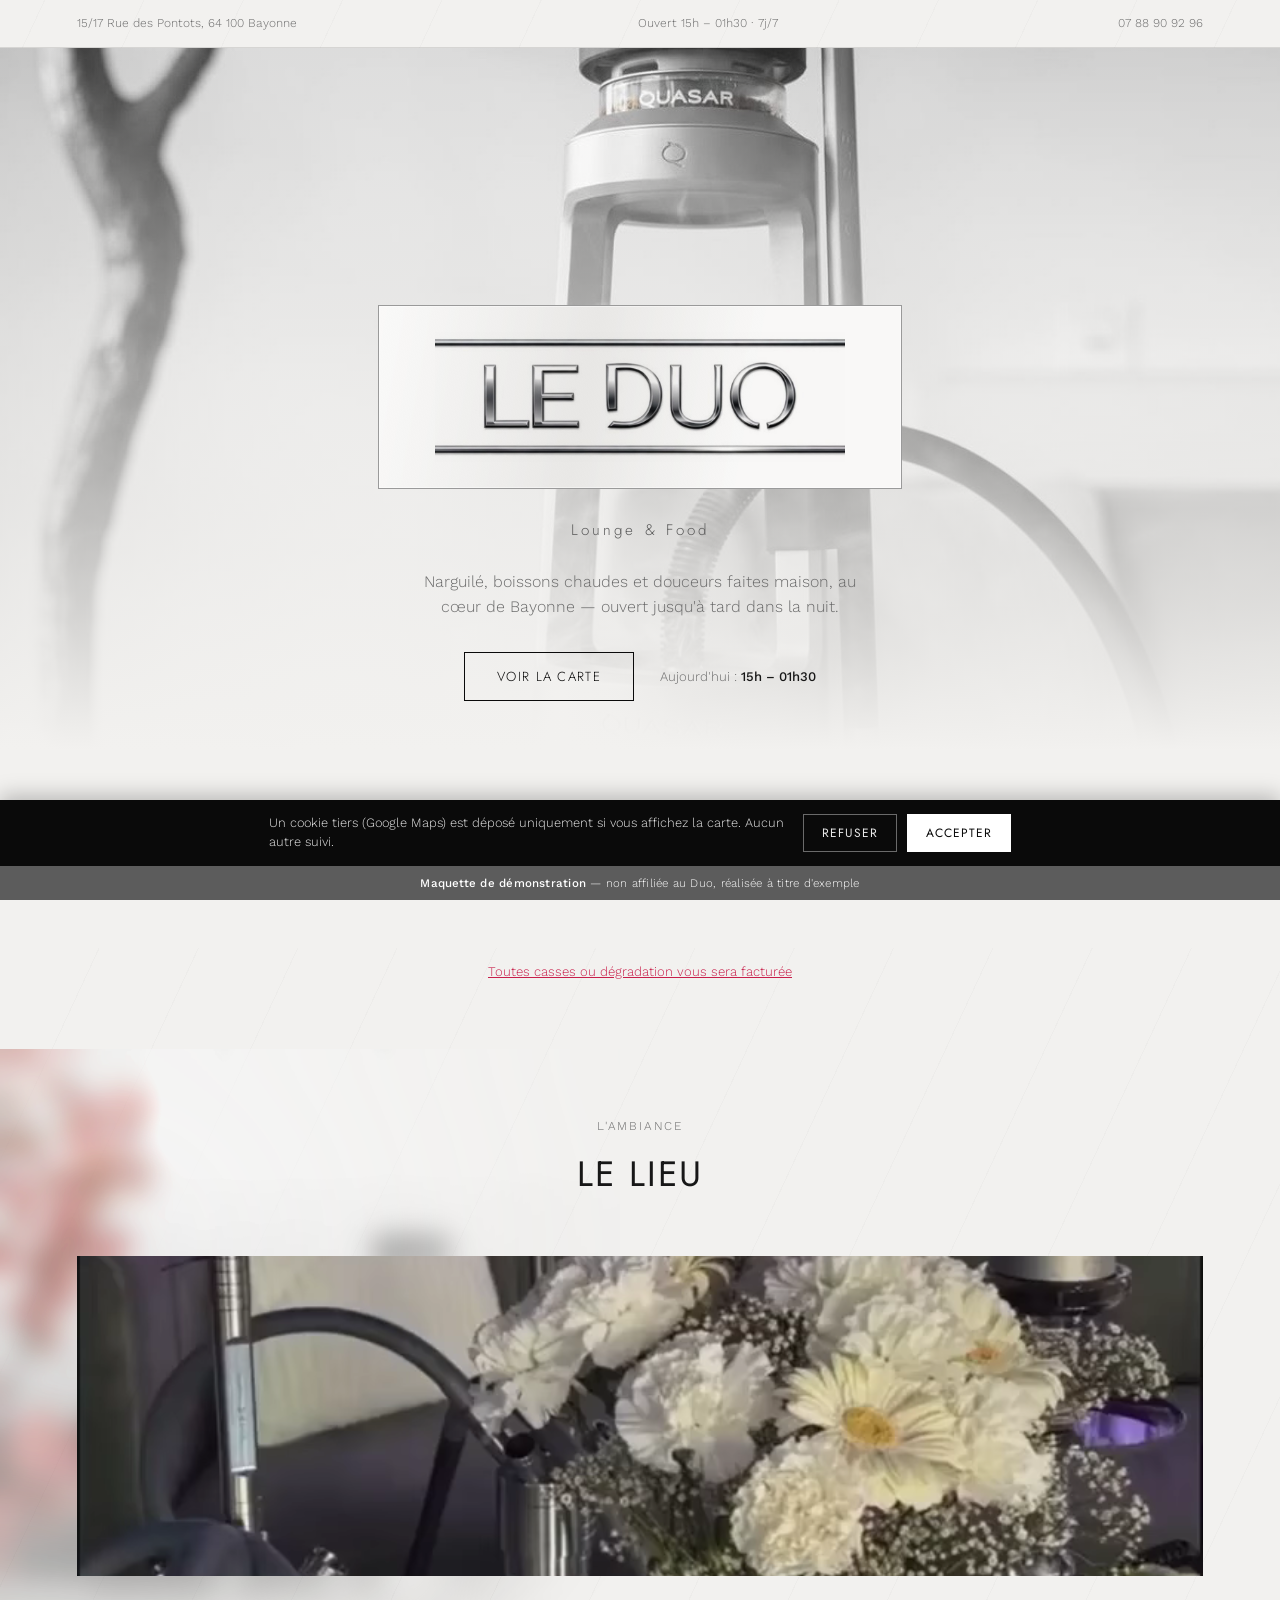
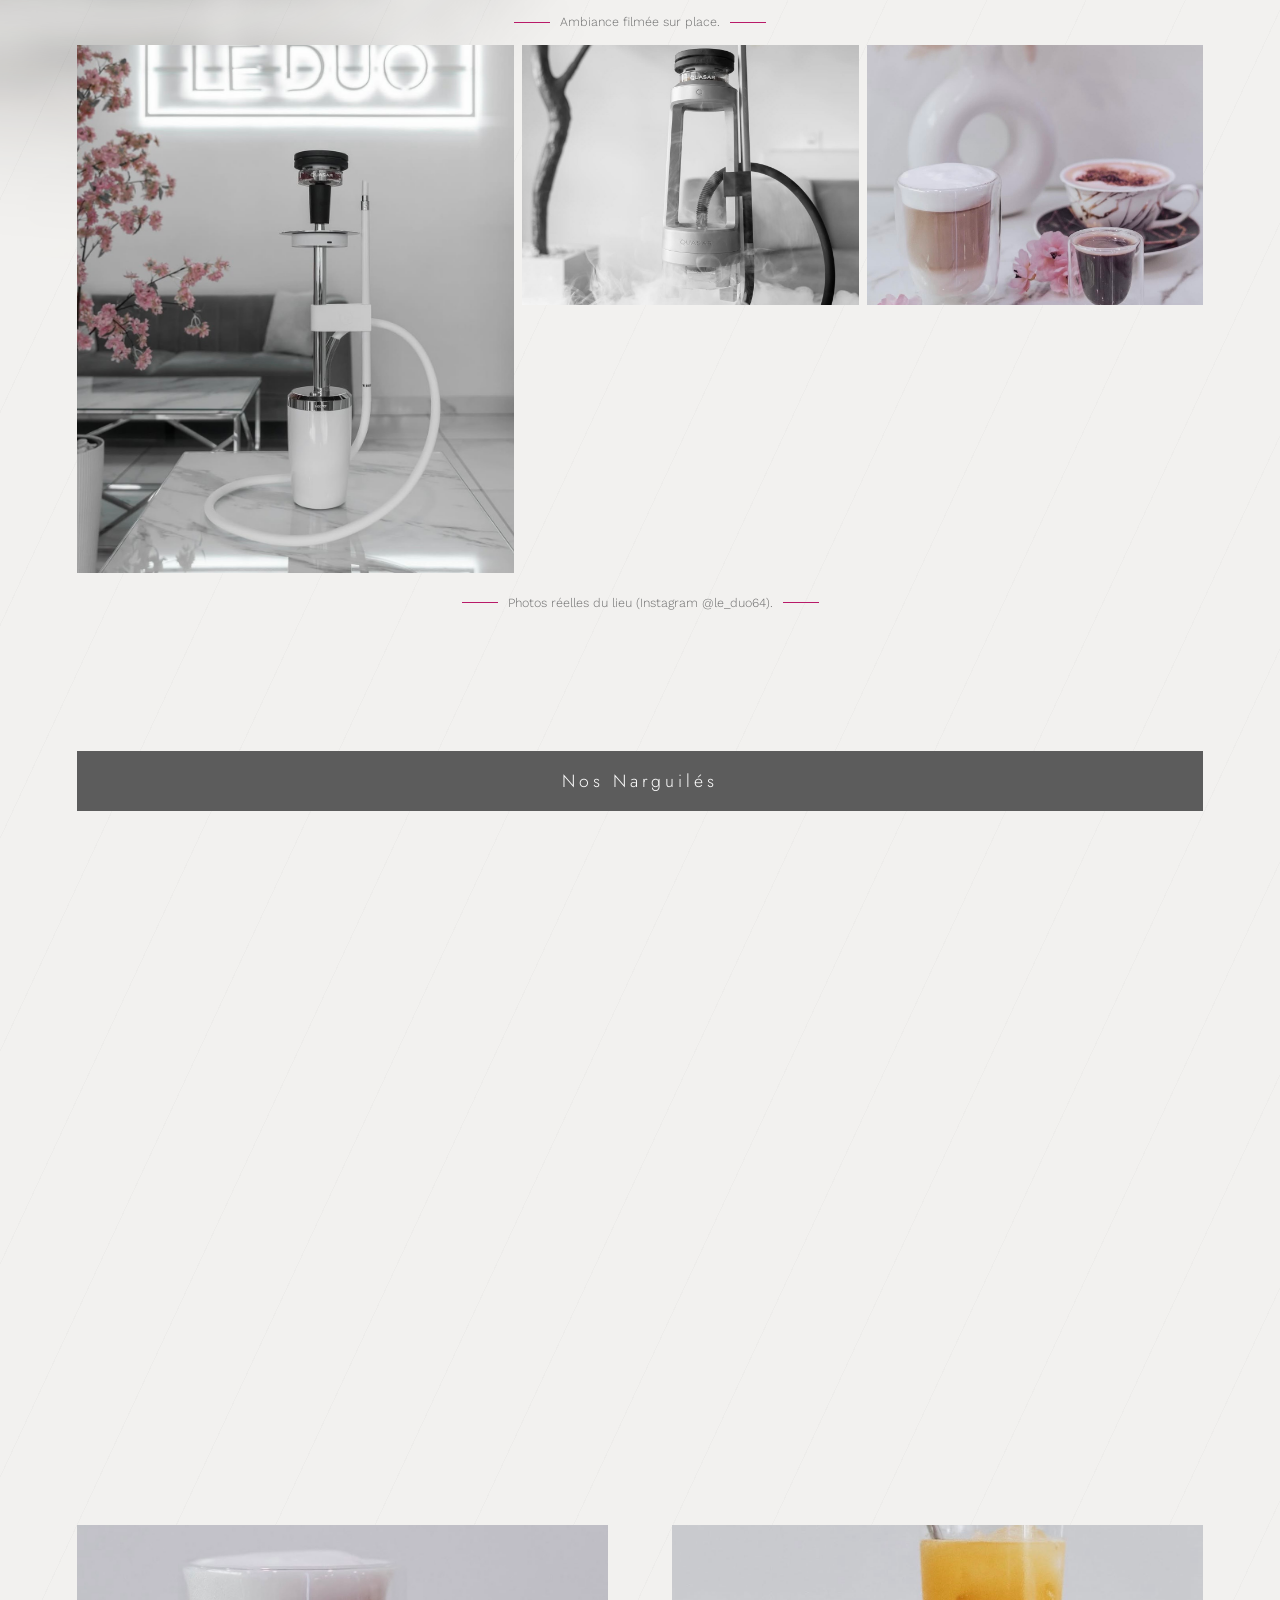
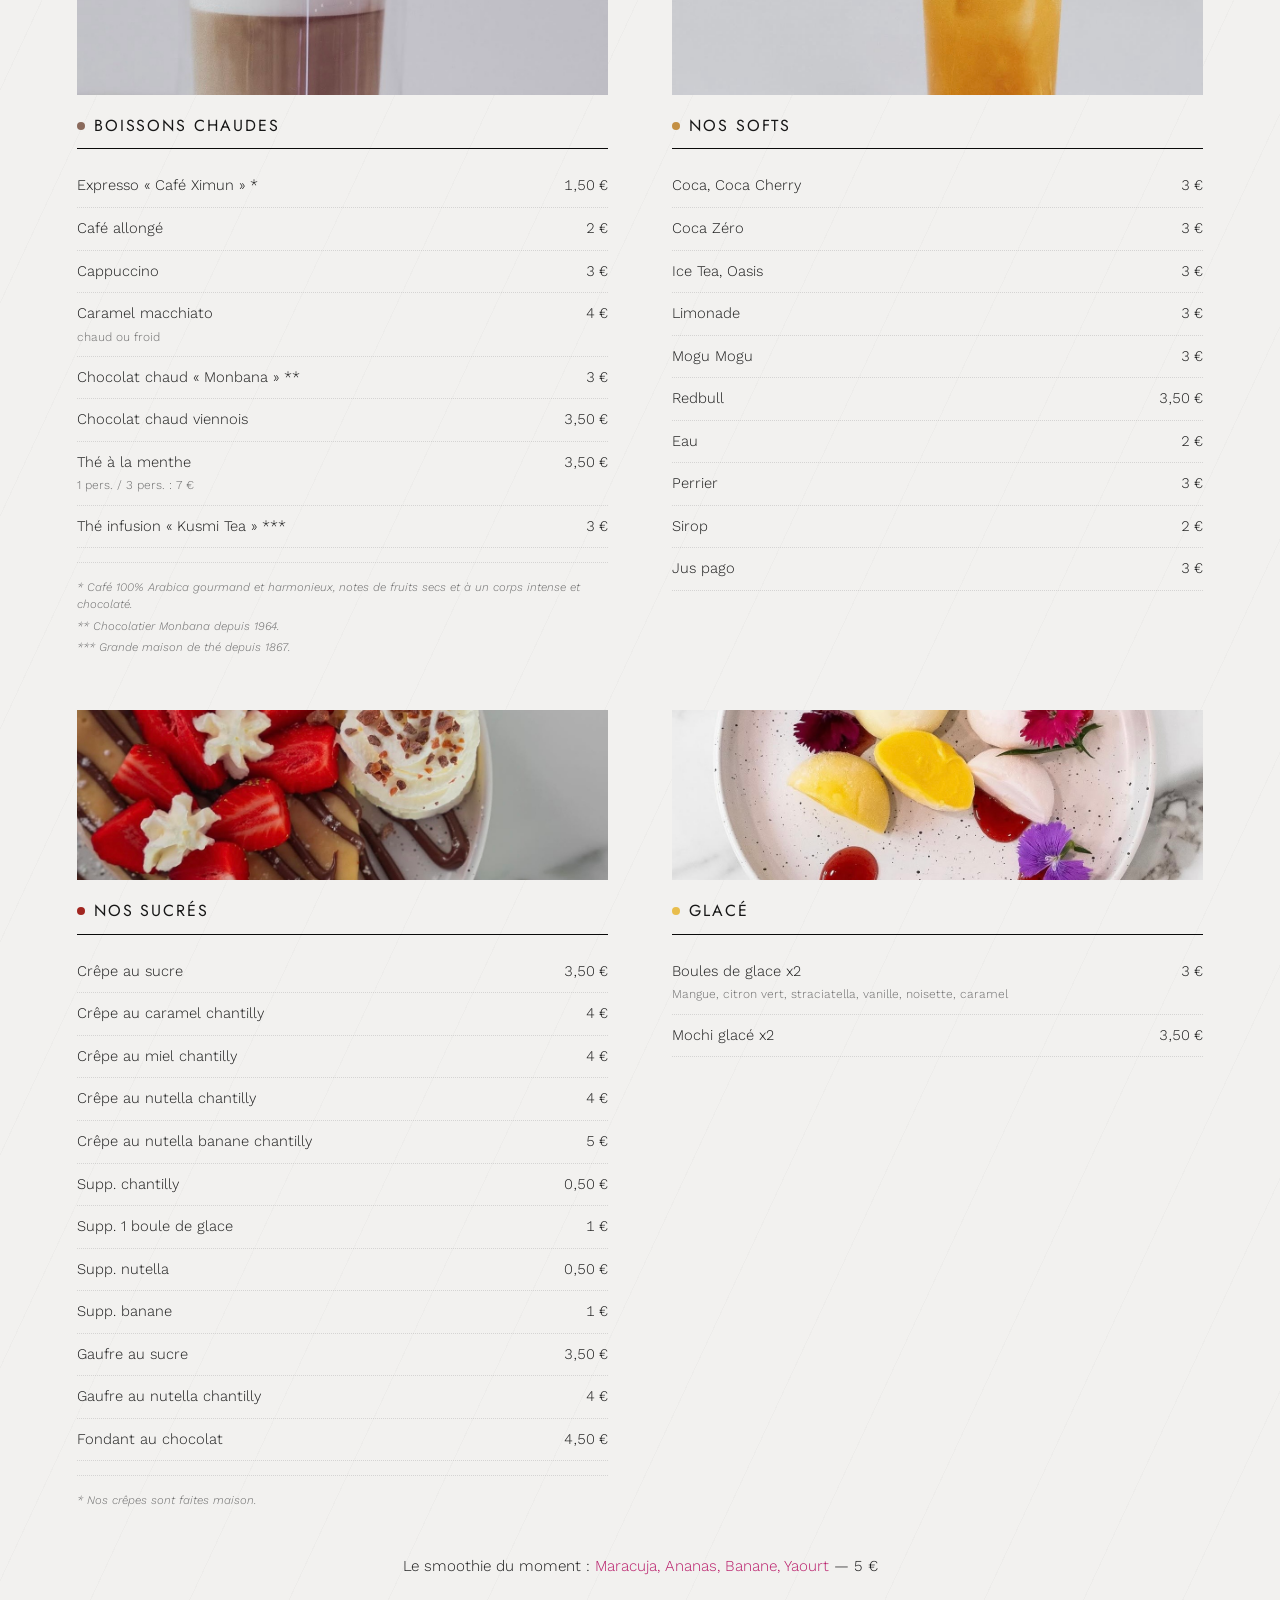
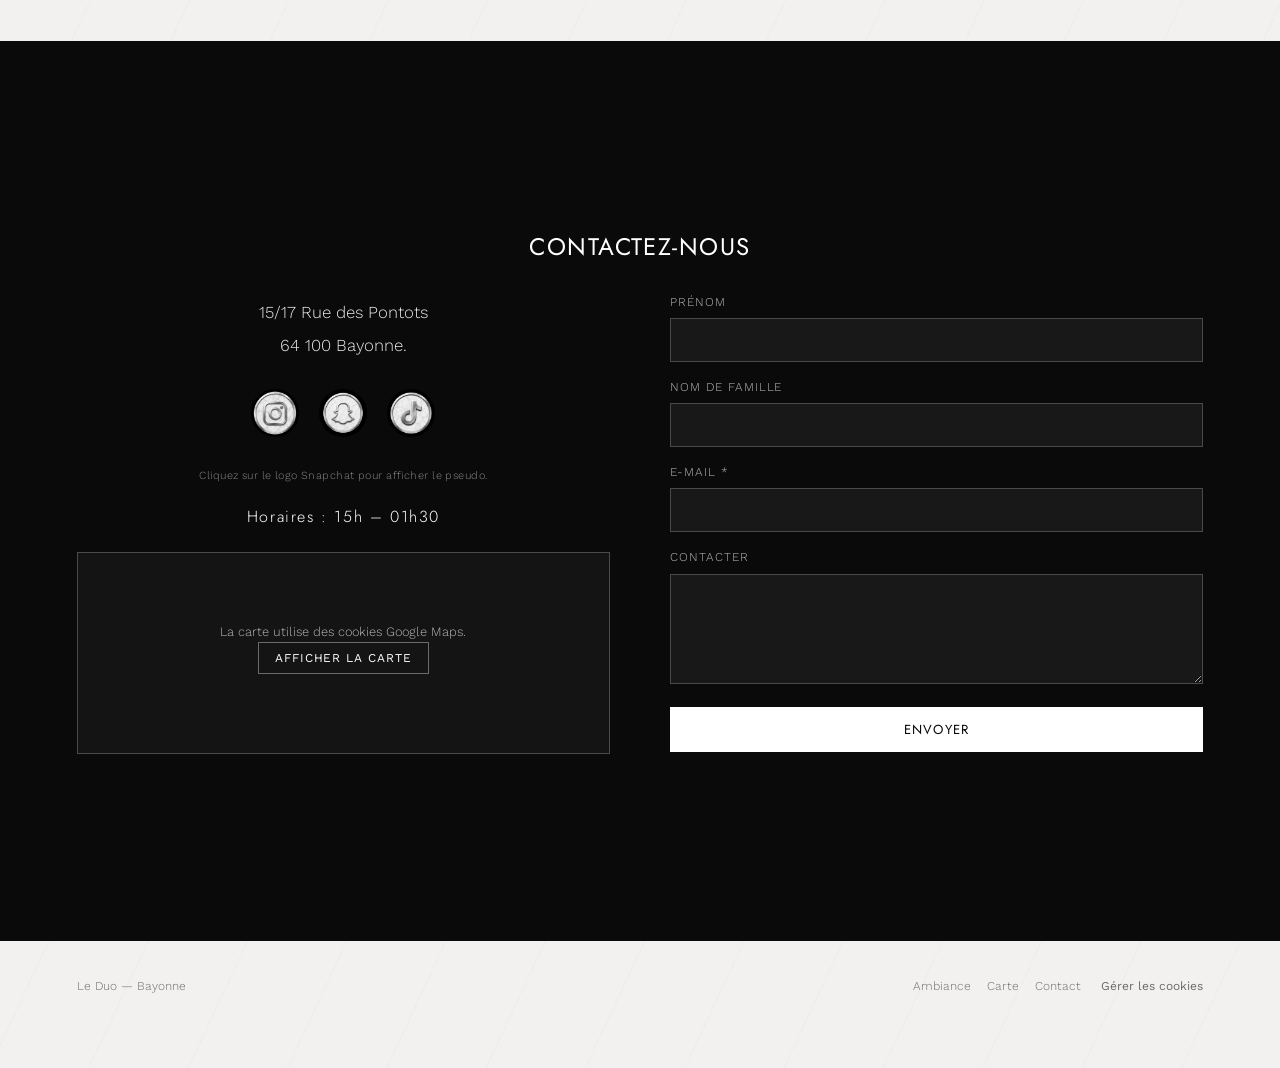
==== commit 64942be3: "Le Duo : nouvelle vidéo d'ambiance + effet "Boomerang" réveillé au scroll Remplace la précédente vid" ====
--- a/prospects/le-duo/index.html
+++ b/prospects/le-duo/index.html
@@ -773,7 +773,7 @@
         <source src="photos/ambiance-video.mp4" type="video/mp4">
       </video>
     </div>
-    <p class="photo-note video-note">Ambiance filmée sur place — visages des clients floutés pour préserver leur anonymat.</p>
+    <p class="photo-note video-note">Ambiance filmée sur place.</p>
     <div class="gallery">
       <div class="g1 reveal"><img loading="lazy" src="photos/salle-neon-complet.jpg" alt="L'enseigne LE DUO et le salon"></div>
       <div class="reveal"><img loading="lazy" src="photos/narguile-fumee.jpg" alt="Narguilé Quasar"></div>
@@ -1142,24 +1142,33 @@
   document.querySelectorAll('.reveal').forEach(el => el.classList.add('in'));
 }
 
-// Vidéo d'ambiance : ne joue que pendant qu'elle est réellement à l'écran
-// (pause dès qu'on la quitte, plutôt que de la laisser tourner en fond
-// indéfiniment) et jamais si le visiteur préfère moins de mouvement — dans
-// ce cas elle reste sur son image de garde, immobile.
+// Vidéo d'ambiance — effet "Boomerang qu'on réveille" : figée comme une
+// photo au repos, elle ne se met en mouvement que pendant qu'on défile
+// réellement la page, et se fige à nouveau dès que le défilement
+// s'arrête (même logique que le pseudo Snapchat qui ne se révèle qu'au
+// clic : le mouvement est une réponse à une action, pas un fond permanent).
+// Jamais de lecture si le visiteur préfère moins de mouvement — elle
+// reste alors immobile sur son image de garde, quoi qu'il arrive.
 const ambianceVideo = document.querySelector('.ambiance-video video');
 if (ambianceVideo) {
   const prefersReducedMotion = window.matchMedia &&
     window.matchMedia('(prefers-reduced-motion: reduce)').matches;
   if (!prefersReducedMotion && 'IntersectionObserver' in window) {
+    let videoInView = false;
+    let stopTimer = null;
+
     const videoObserver = new IntersectionObserver(([entry]) => {
-      if (entry.isIntersecting) {
-        ambianceVideo.play().catch(() => {}); // lecture auto refusée par le
-                                               // navigateur : reste sur le poster
-      } else {
-        ambianceVideo.pause();
-      }
+      videoInView = entry.isIntersecting;
+      if (!videoInView) ambianceVideo.pause(); // jamais en mouvement hors écran
     }, { threshold: 0.25 });
     videoObserver.observe(ambianceVideo);
+
+    window.addEventListener('scroll', () => {
+      if (!videoInView) return;
+      ambianceVideo.play().catch(() => {}); // lecture auto refusée : reste sur le poster
+      clearTimeout(stopTimer);
+      stopTimer = setTimeout(() => ambianceVideo.pause(), 220);
+    }, { passive: true });
   }
 }
 
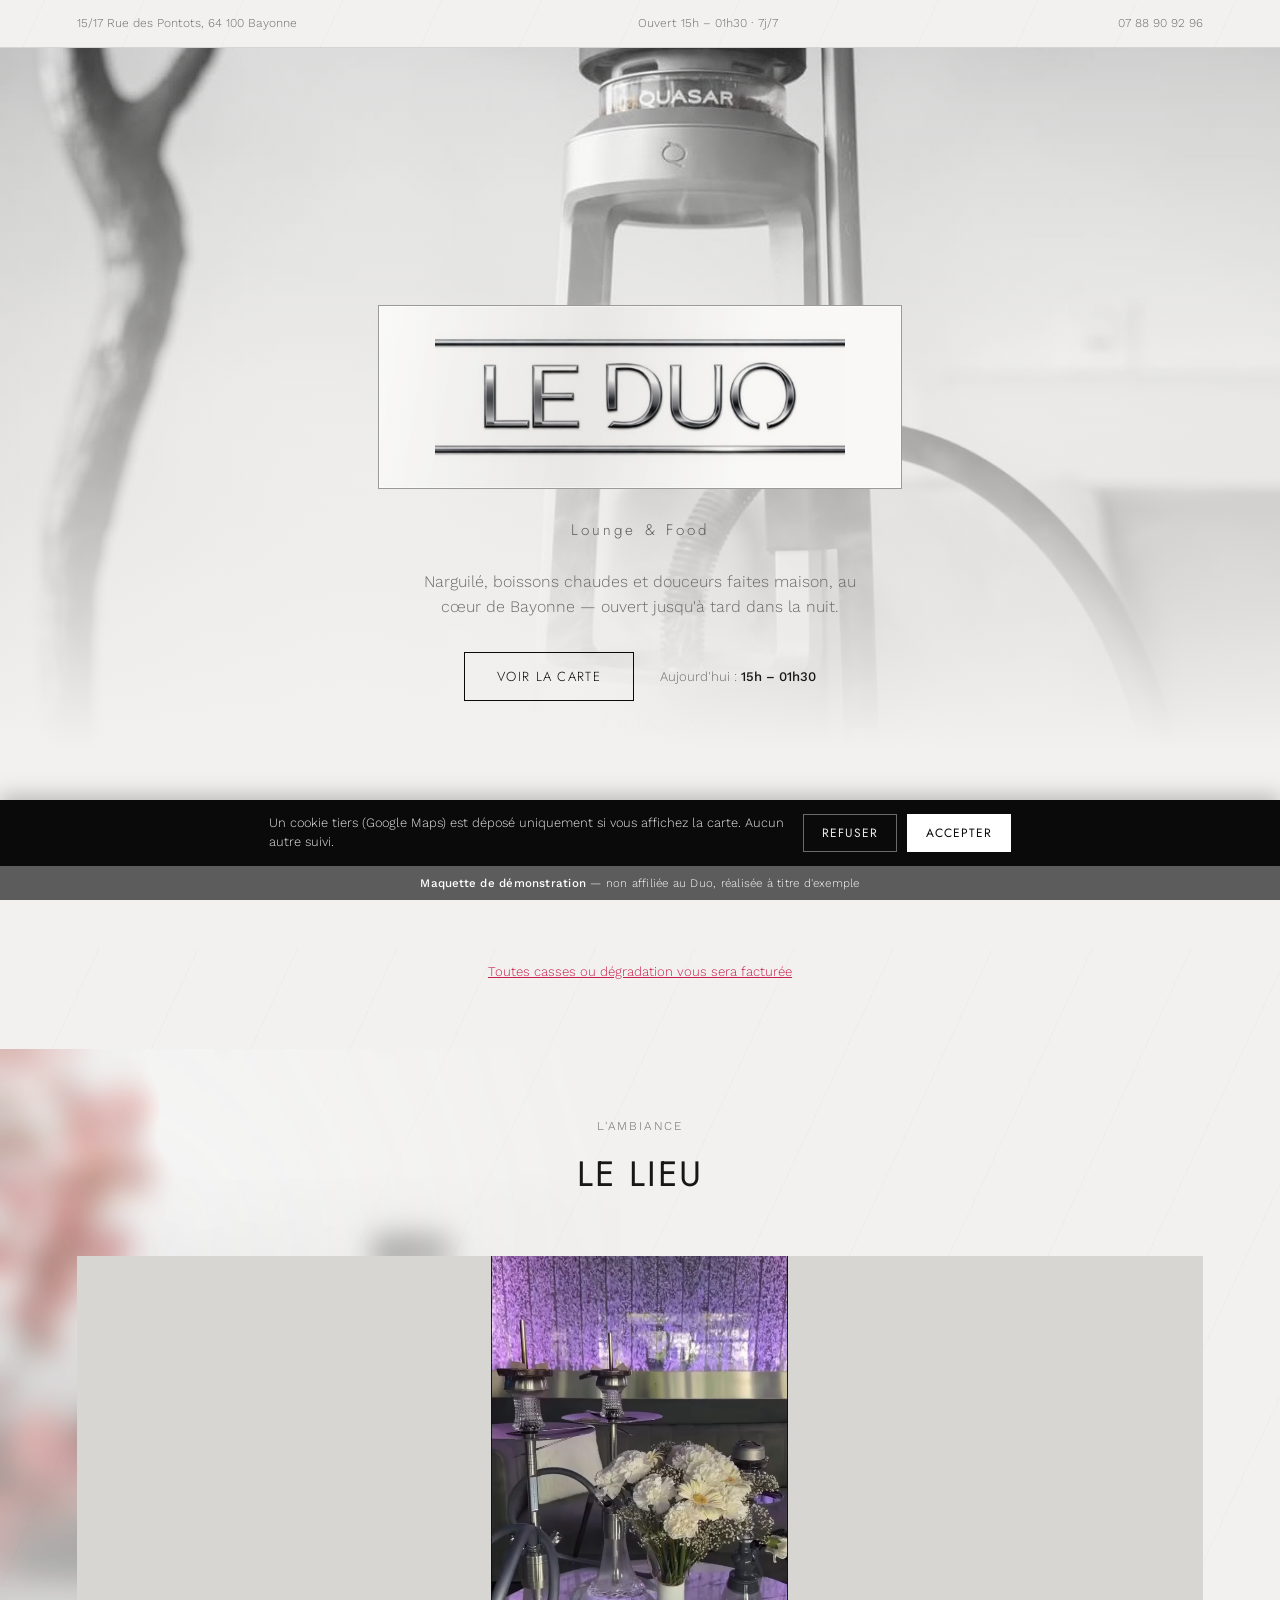
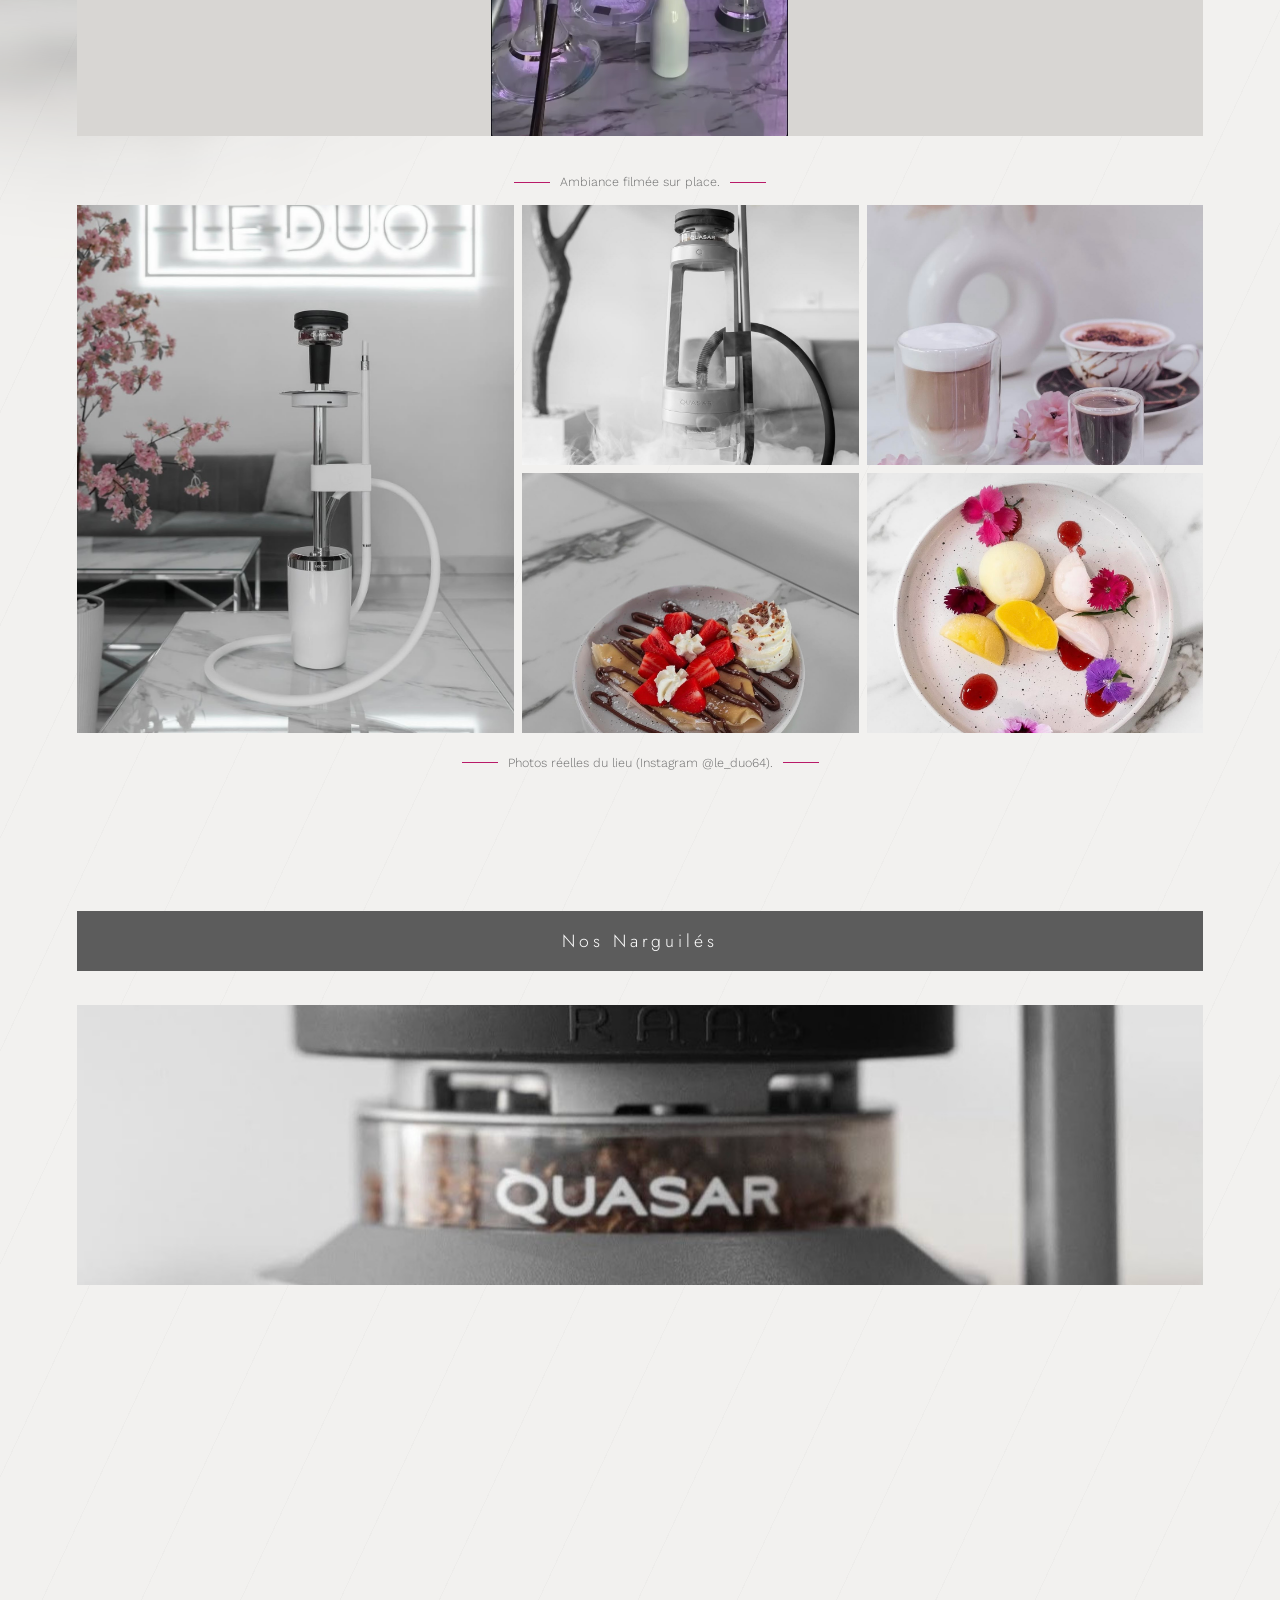
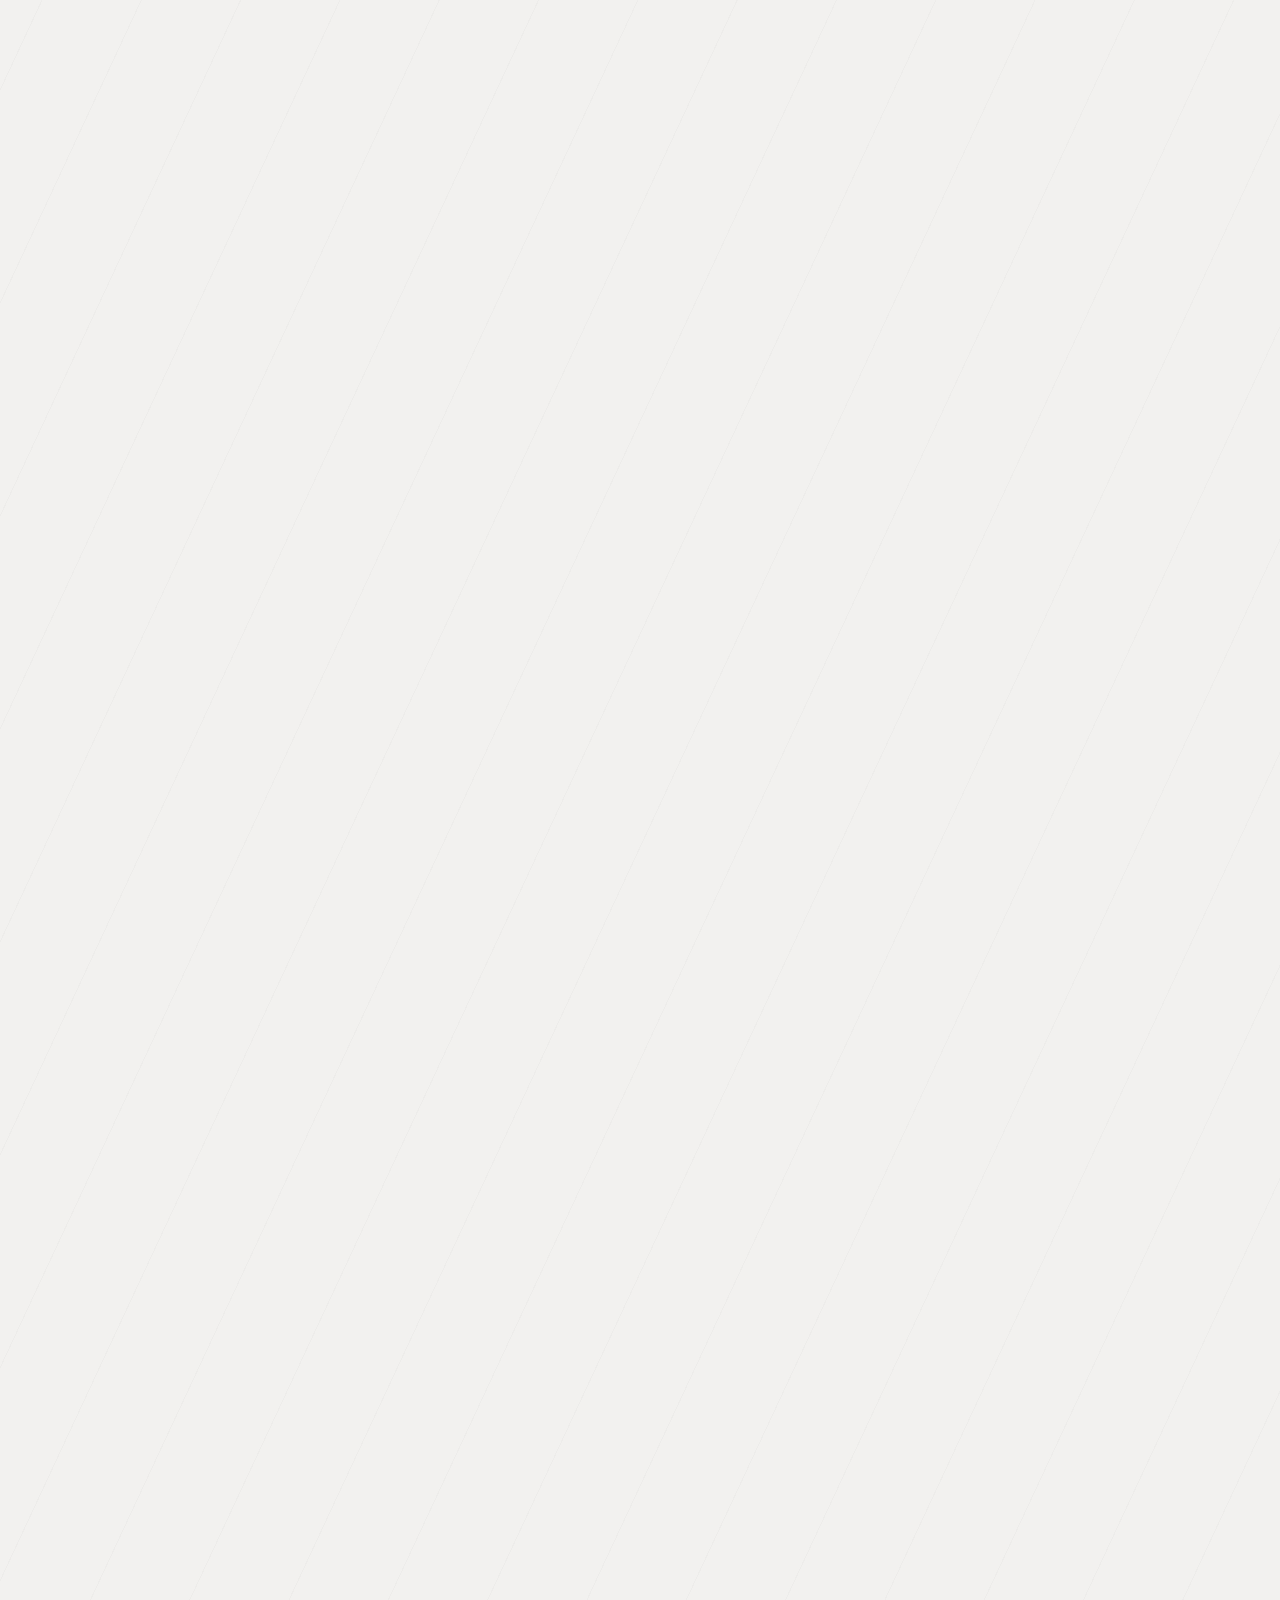
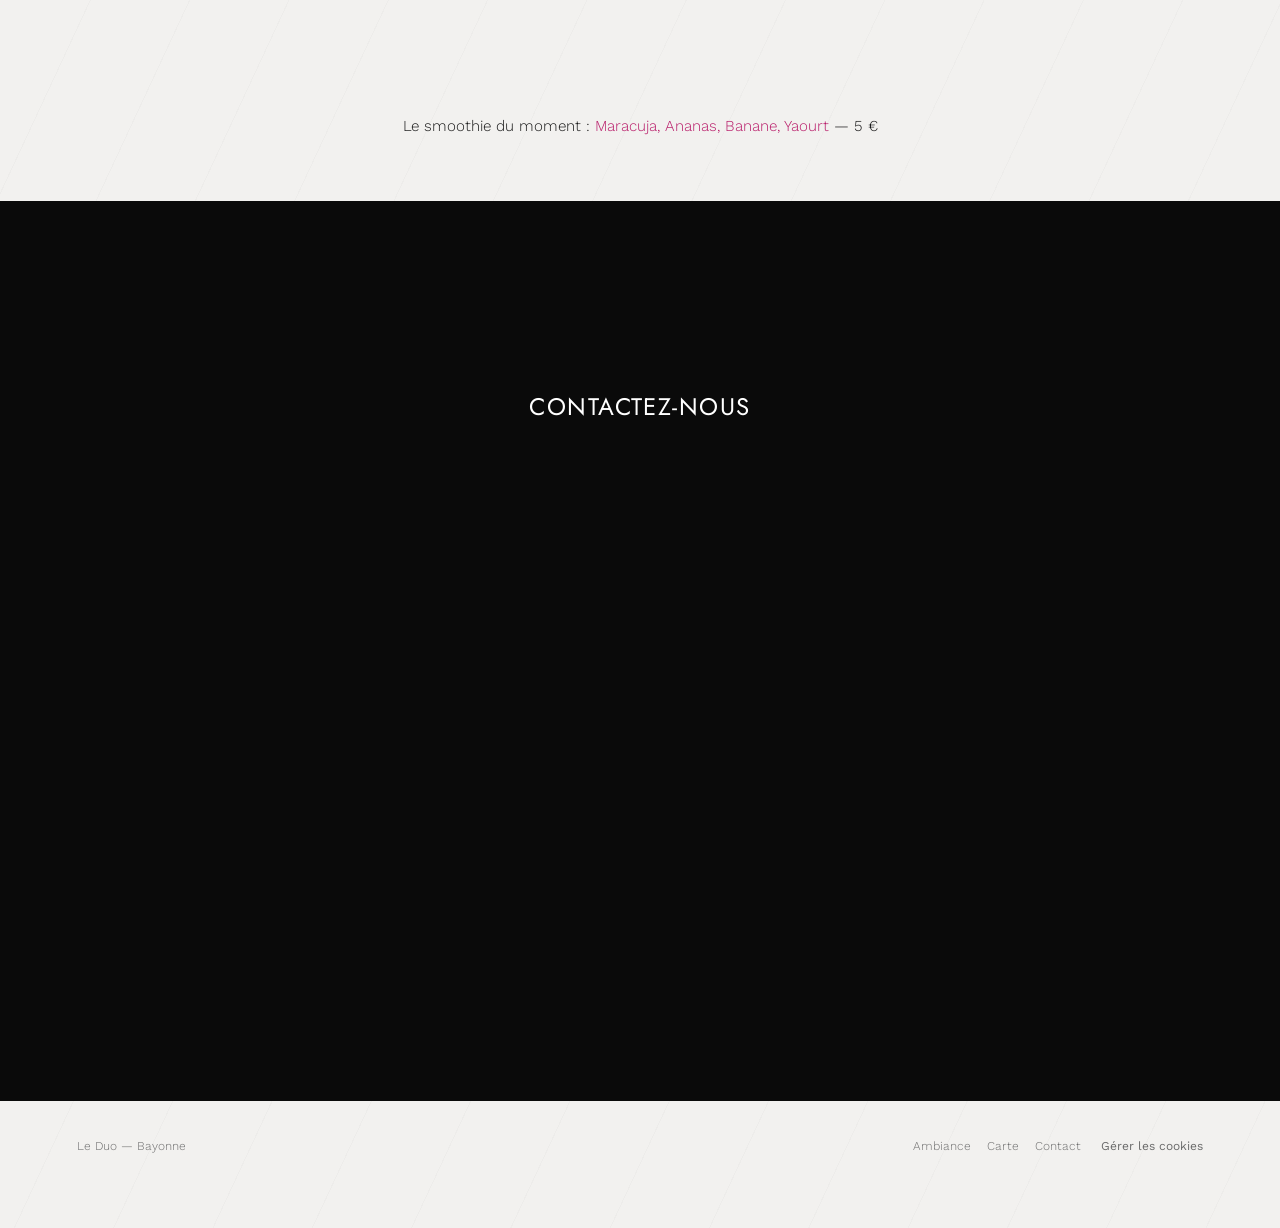
==== commit 79b677fd: "Le Duo : vidéo d'ambiance en entier + cliquable pour l'agrandir Deux problèmes signalés sur la vidéo" ====
--- a/prospects/le-duo/index.html
+++ b/prospects/le-duo/index.html
@@ -296,14 +296,21 @@
   .photo-note::before, .photo-note::after{
     content:''; height:1px; width:36px; background:var(--accent-pink);
   }
+  /* Le clip est un format "story" vertical (téléphone) : plutôt que
+     l'étirer/le découper dans une bande large et courte — où l'on ne
+     voyait presque plus rien bouger — on l'affiche entier, à sa vraie
+     proportion, comme une carte verticale centrée. */
   .ambiance-video{
     max-width:1320px; margin:0 auto 16px;
-    background:var(--marble-vein); line-height:0;
+    background:var(--marble-vein);
+    display:flex; justify-content:center;
   }
   .ambiance-video video{
-    display:block; width:100%; height:320px; object-fit:cover;
-  }
-  @media (max-width:600px){ .ambiance-video video{ height:260px; } }
+    display:block; height:480px; width:auto; max-width:100%;
+    cursor:pointer;
+  }
+  @media (max-width:780px){ .ambiance-video video{ height:400px; } }
+  @media (max-width:480px){ .ambiance-video video{ height:340px; } }
 
   /* ---- lightbox : clic sur une photo de la galerie pour l'agrandir ---- */
   .lightbox{
@@ -312,10 +319,11 @@
     z-index:999; padding:5vh 5vw; cursor:zoom-out;
   }
   .lightbox.show{ display:flex; }
-  .lightbox img{
+  .lightbox img, .lightbox video{
     max-width:100%; max-height:100%; object-fit:contain; display:block;
     box-shadow:0 20px 60px rgba(0,0,0,0.5); cursor:default;
   }
+  .lightbox video{ display:none; }
   .lightbox-close{
     position:absolute; top:18px; right:26px; color:#fff; font-size:2.2rem; line-height:1;
     cursor:pointer; font-family:'Jost', sans-serif; font-weight:300;
@@ -767,8 +775,9 @@
       <span class="num">L'ambiance</span>
       <h2>Le lieu</h2>
     </div>
-    <div class="ambiance-video reveal" aria-hidden="true">
-      <video poster="photos/ambiance-video-poster.jpg" muted loop playsinline preload="metadata">
+    <div class="ambiance-video reveal">
+      <video poster="photos/ambiance-video-poster.jpg" muted loop playsinline preload="metadata"
+             role="button" tabindex="0" aria-label="Agrandir la vidéo de l'ambiance">
         <source src="photos/ambiance-video.webm" type="video/webm">
         <source src="photos/ambiance-video.mp4" type="video/mp4">
       </video>
@@ -945,6 +954,7 @@
   <div class="lightbox" id="lightbox">
     <span class="lightbox-close" id="lightboxClose" aria-label="Fermer">&times;</span>
     <img id="lightboxImg" src="" alt="">
+    <video id="lightboxVideo" muted loop playsinline></video>
   </div>
 
 <script>
@@ -1175,16 +1185,51 @@
 // Galerie "L'ambiance" : clic sur une photo pour l'agrandir.
 const lightbox = document.getElementById('lightbox');
 const lightboxImg = document.getElementById('lightboxImg');
+const lightboxVideo = document.getElementById('lightboxVideo');
+
+function closeLightbox() {
+  lightbox.classList.remove('show');
+  lightboxVideo.pause();
+  lightboxVideo.removeAttribute('src');   // libère le téléchargement en cours
+  lightboxVideo.innerHTML = '';
+  lightboxVideo.style.display = 'none';
+  lightboxImg.style.display = 'block';
+}
+
 document.querySelectorAll('.gallery img, .narg-photo, .carte-cat-photo').forEach(img => {
   img.addEventListener('click', () => {
     lightboxImg.src = img.src;
     lightboxImg.alt = img.alt;
+    lightboxImg.style.display = 'block';
+    lightboxVideo.style.display = 'none';
     lightbox.classList.add('show');
   });
 });
-lightbox.addEventListener('click', () => lightbox.classList.remove('show'));
-document.getElementById('lightboxClose').addEventListener('click', () => lightbox.classList.remove('show'));
-document.addEventListener('keydown', e => { if (e.key === 'Escape') lightbox.classList.remove('show'); });
+
+// Vidéo d'ambiance : cliquer dessus l'ouvre en grand, à sa taille réelle,
+// et la lance directement — le format "carte" réduit ne montrait pas
+// assez le mouvement pour qu'on comprenne que c'est une vidéo.
+if (ambianceVideo) {
+  const openAmbianceVideoLightbox = () => {
+    lightboxVideo.innerHTML = ambianceVideo.innerHTML; // mêmes sources (webm + mp4)
+    lightboxImg.style.display = 'none';
+    lightboxVideo.style.display = 'block';
+    lightbox.classList.add('show');
+    lightboxVideo.load();
+    lightboxVideo.play().catch(() => {});
+  };
+  ambianceVideo.addEventListener('click', openAmbianceVideoLightbox);
+  ambianceVideo.addEventListener('keydown', e => {
+    if (e.key === 'Enter' || e.key === ' ') {
+      e.preventDefault(); // évite que la barre d'espace ne fasse défiler la page
+      openAmbianceVideoLightbox();
+    }
+  });
+}
+
+lightbox.addEventListener('click', closeLightbox);
+document.getElementById('lightboxClose').addEventListener('click', closeLightbox);
+document.addEventListener('keydown', e => { if (e.key === 'Escape') closeLightbox(); });
 
 const CONTACT_EMAIL = 'contact@leduo64.com'; // à confirmer avec le vrai contact du Duo
 
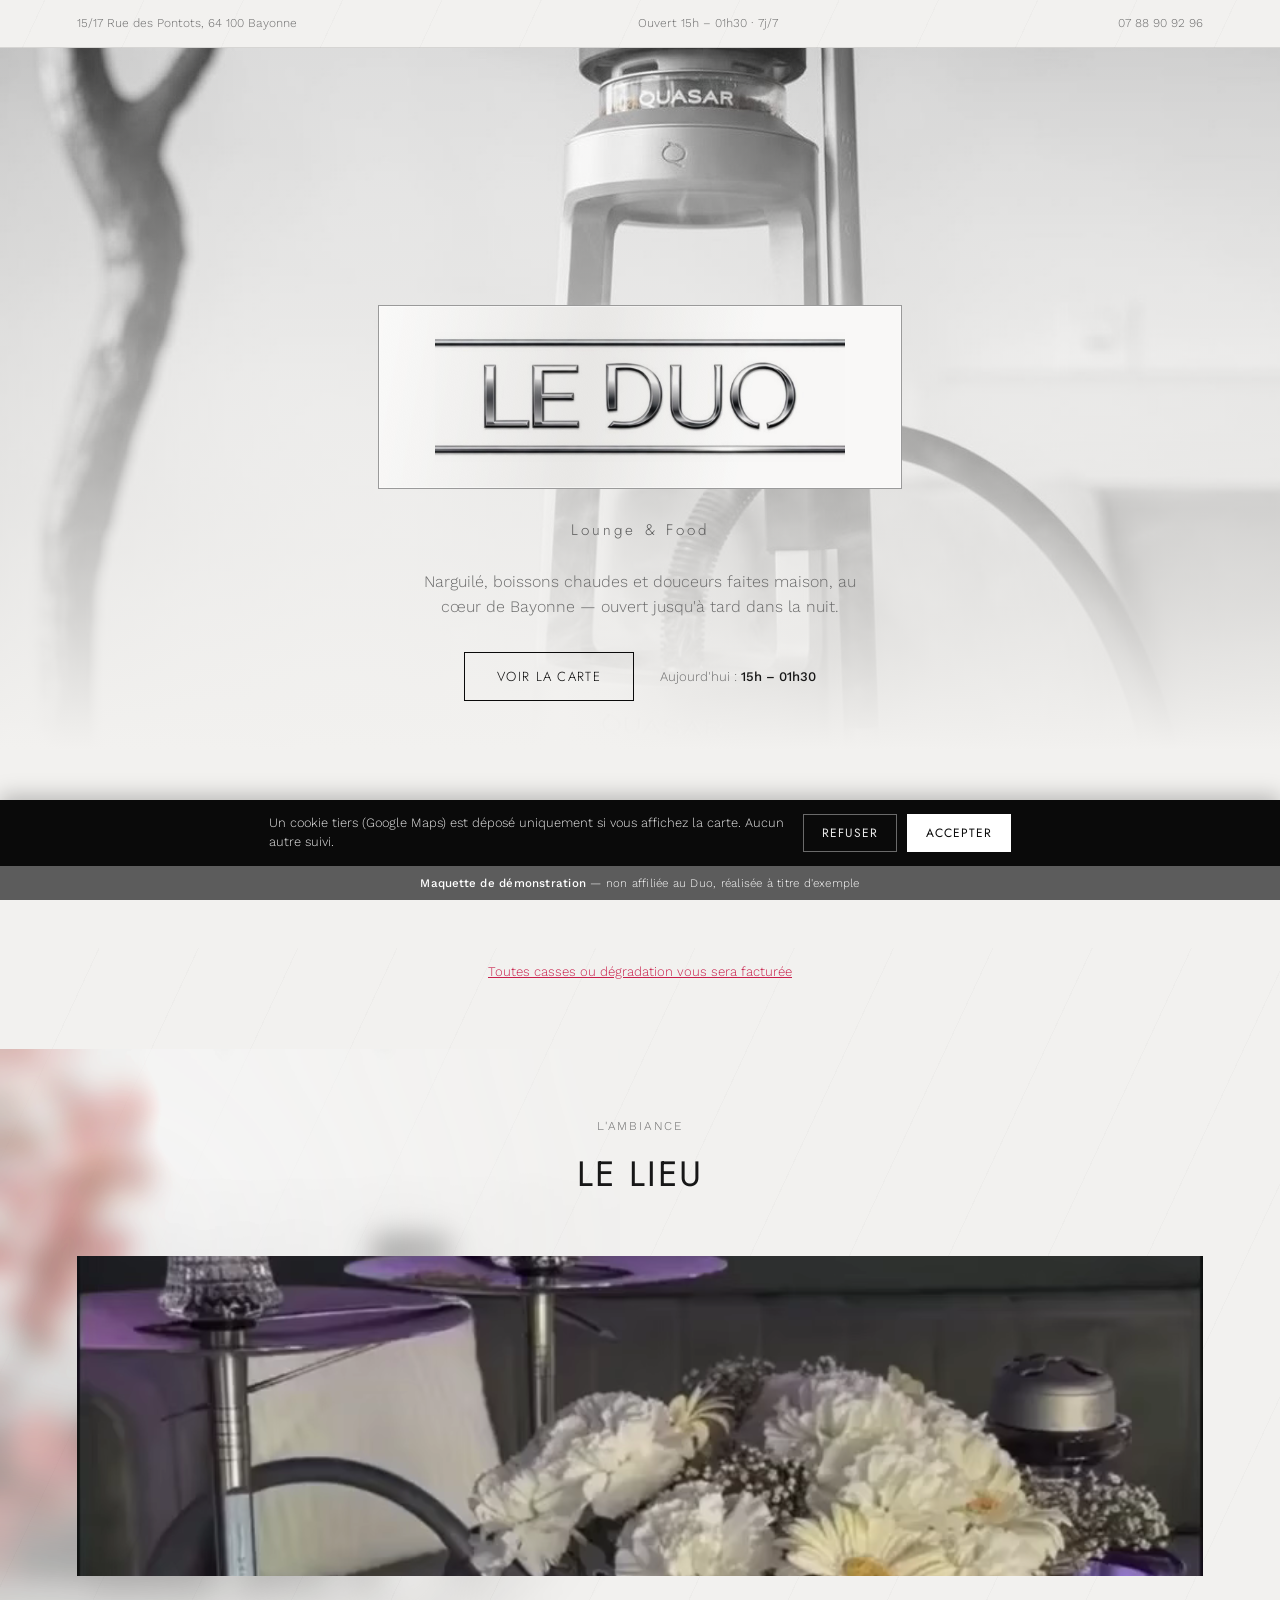
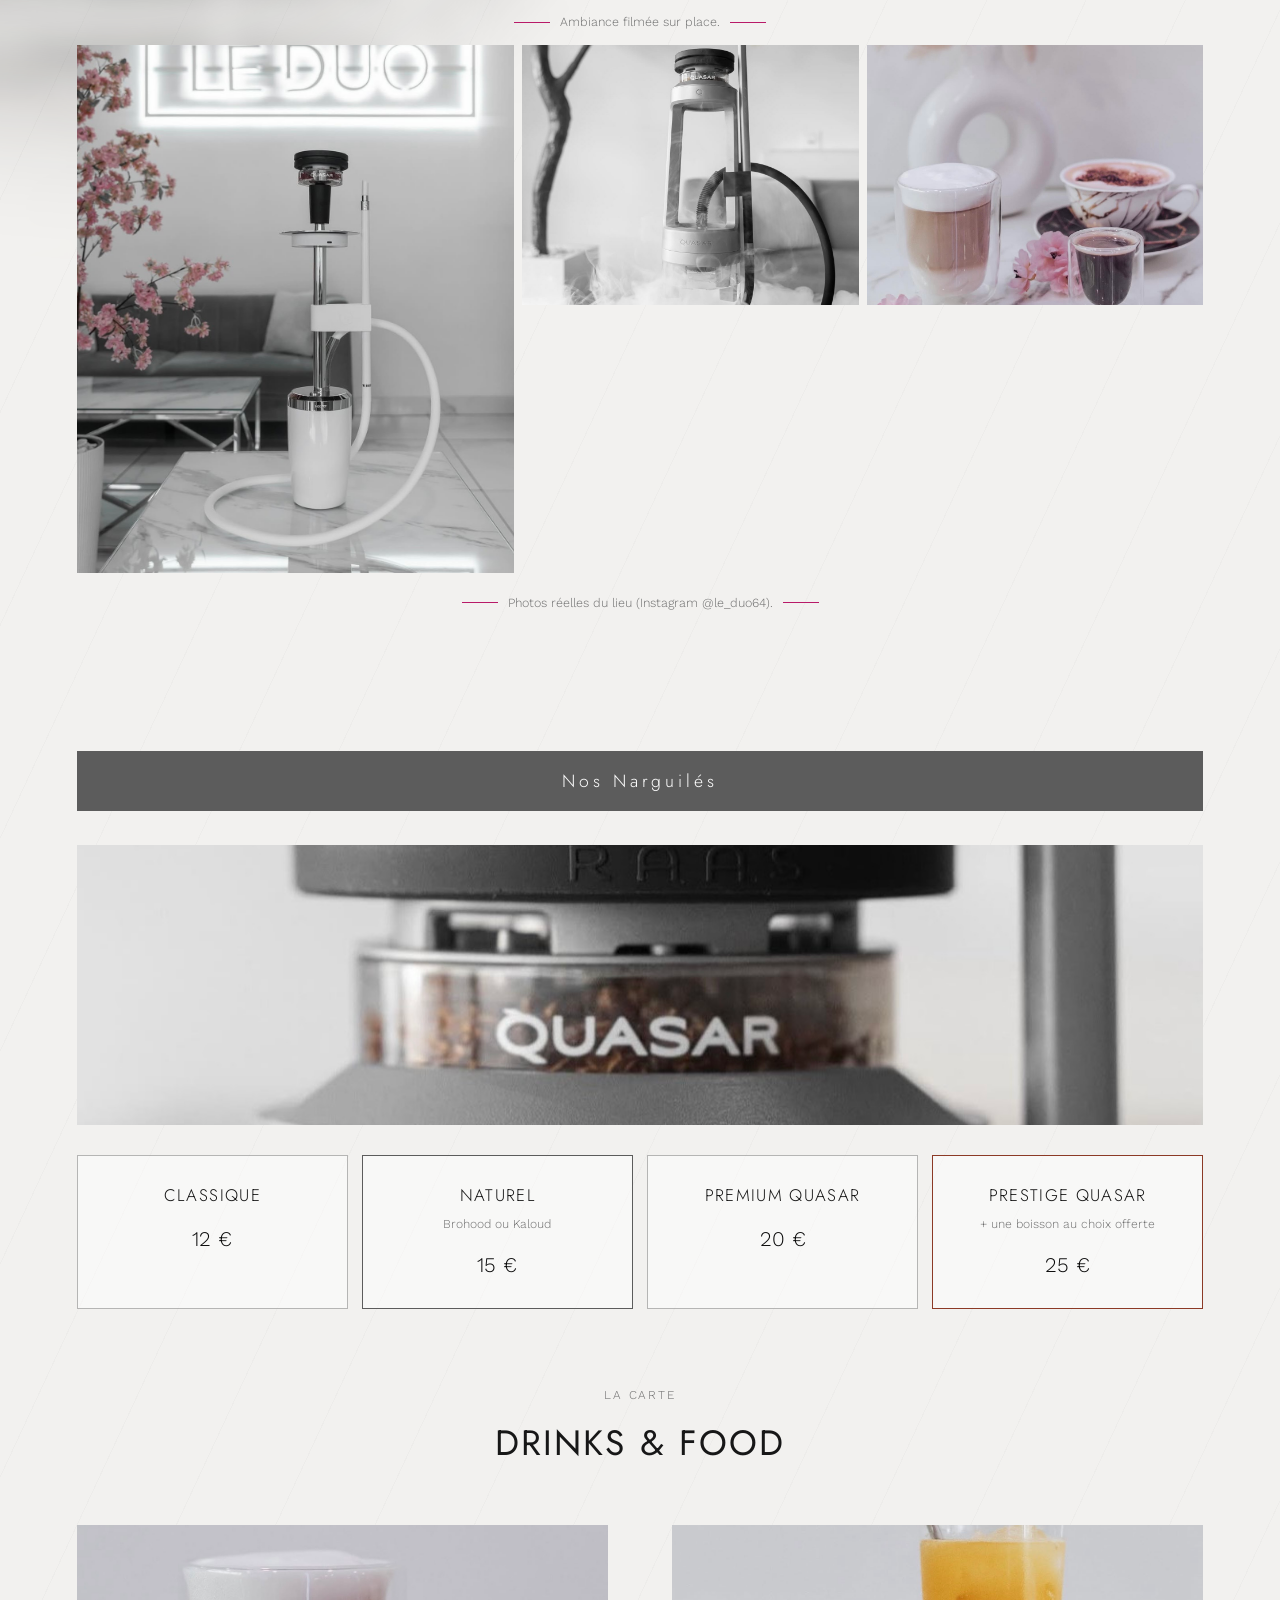
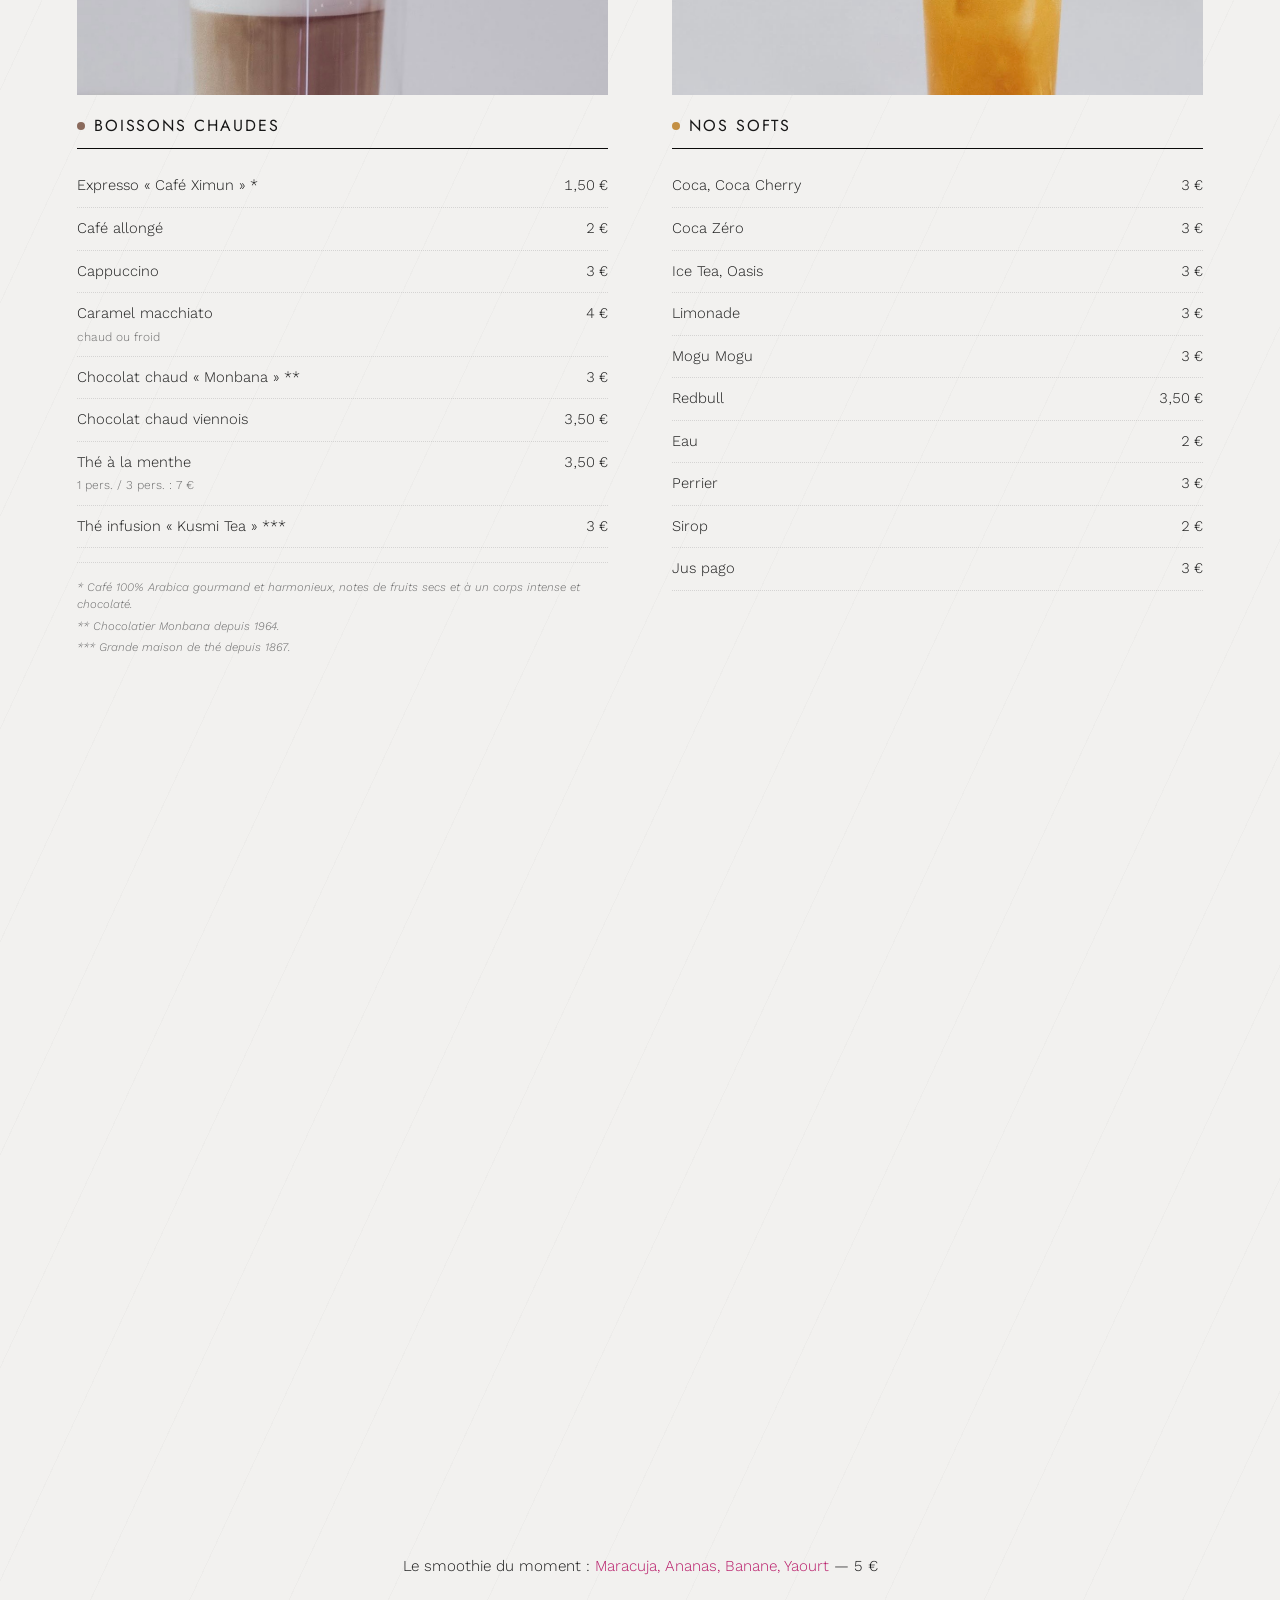
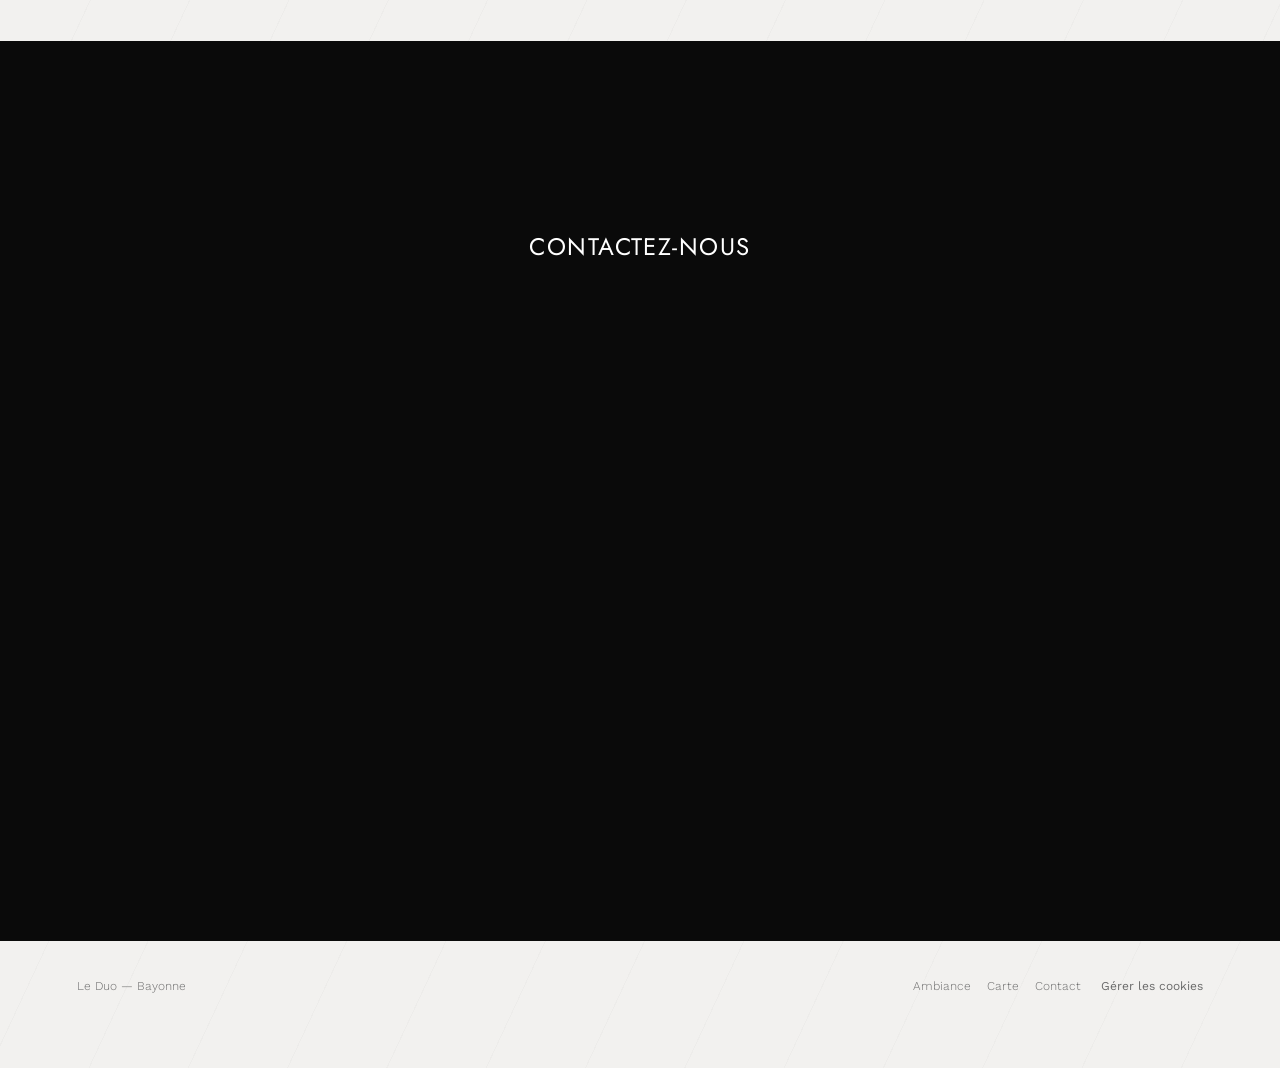
==== commit 08bc63e1: "Le Duo : la vidéo d'ambiance retrouve son format bandeau, mieux recadré Retour au bandeau large et c" ====
--- a/prospects/le-duo/index.html
+++ b/prospects/le-duo/index.html
@@ -296,21 +296,18 @@
   .photo-note::before, .photo-note::after{
     content:''; height:1px; width:36px; background:var(--accent-pink);
   }
-  /* Le clip est un format "story" vertical (téléphone) : plutôt que
-     l'étirer/le découper dans une bande large et courte — où l'on ne
-     voyait presque plus rien bouger — on l'affiche entier, à sa vraie
-     proportion, comme une carte verticale centrée. */
   .ambiance-video{
     max-width:1320px; margin:0 auto 16px;
-    background:var(--marble-vein);
-    display:flex; justify-content:center;
+    background:var(--marble-vein); line-height:0;
   }
   .ambiance-video video{
-    display:block; height:480px; width:auto; max-width:100%;
+    display:block; width:100%; height:320px; object-fit:cover;
+    object-position:center 40%; /* le clip est vertical, la bande affichée
+      est étroite : "center" coupait le sujet et "top" ne montrait que le
+      mur. À 40%, on voit le bouquet en entier plus le haut des chichas. */
     cursor:pointer;
   }
-  @media (max-width:780px){ .ambiance-video video{ height:400px; } }
-  @media (max-width:480px){ .ambiance-video video{ height:340px; } }
+  @media (max-width:600px){ .ambiance-video video{ height:260px; } }
 
   /* ---- lightbox : clic sur une photo de la galerie pour l'agrandir ---- */
   .lightbox{
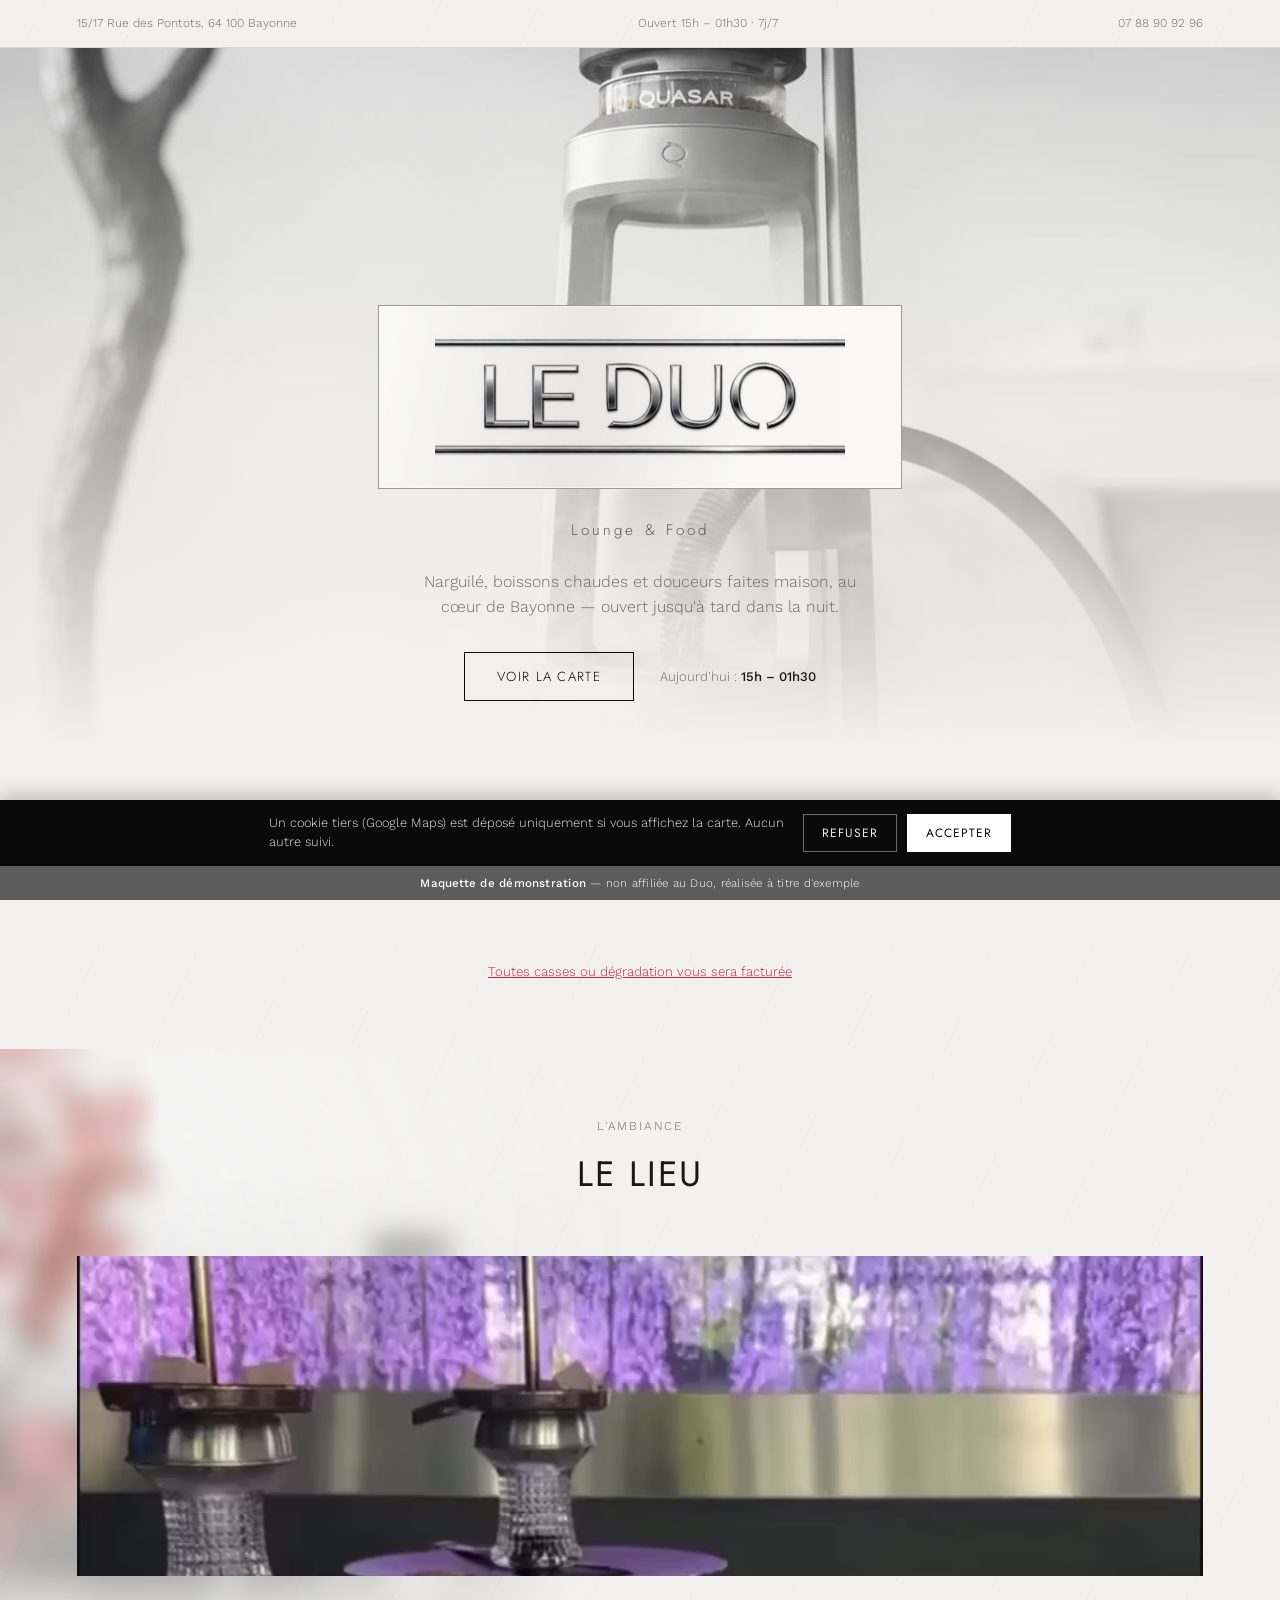
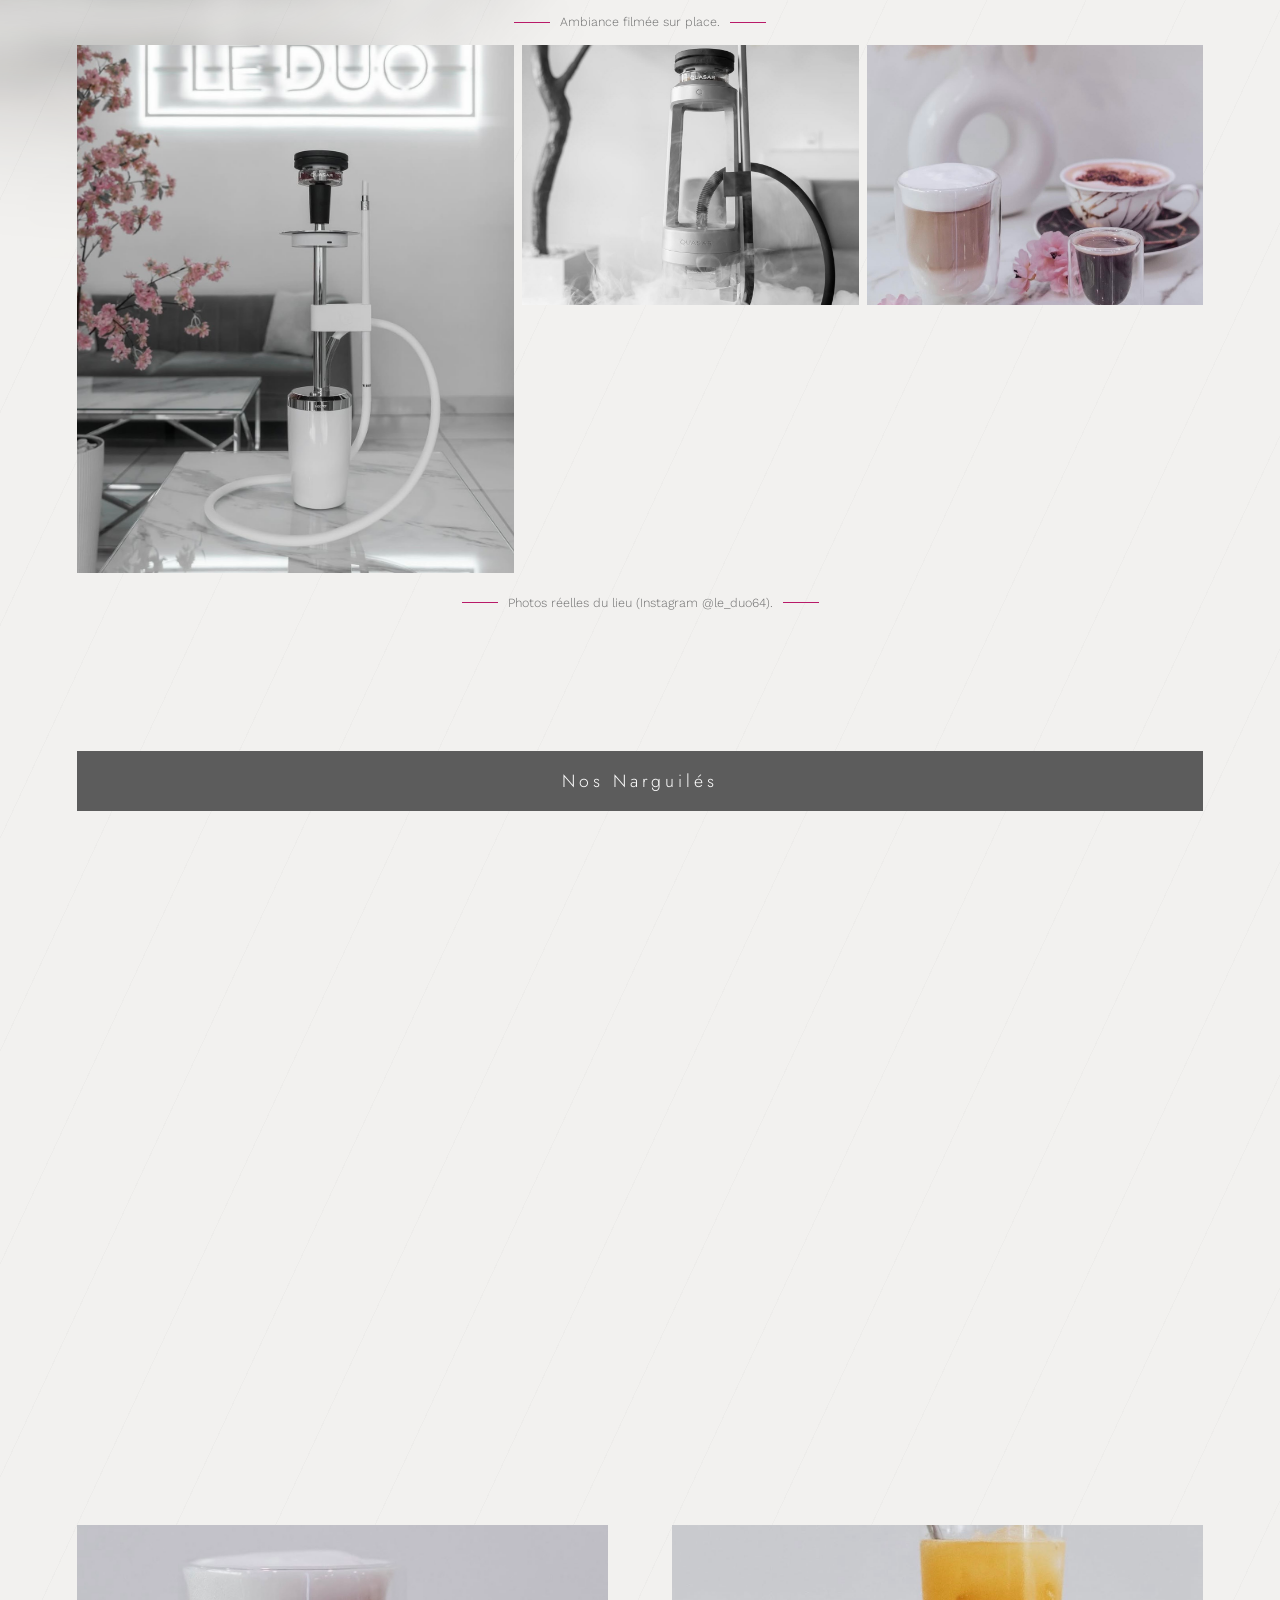
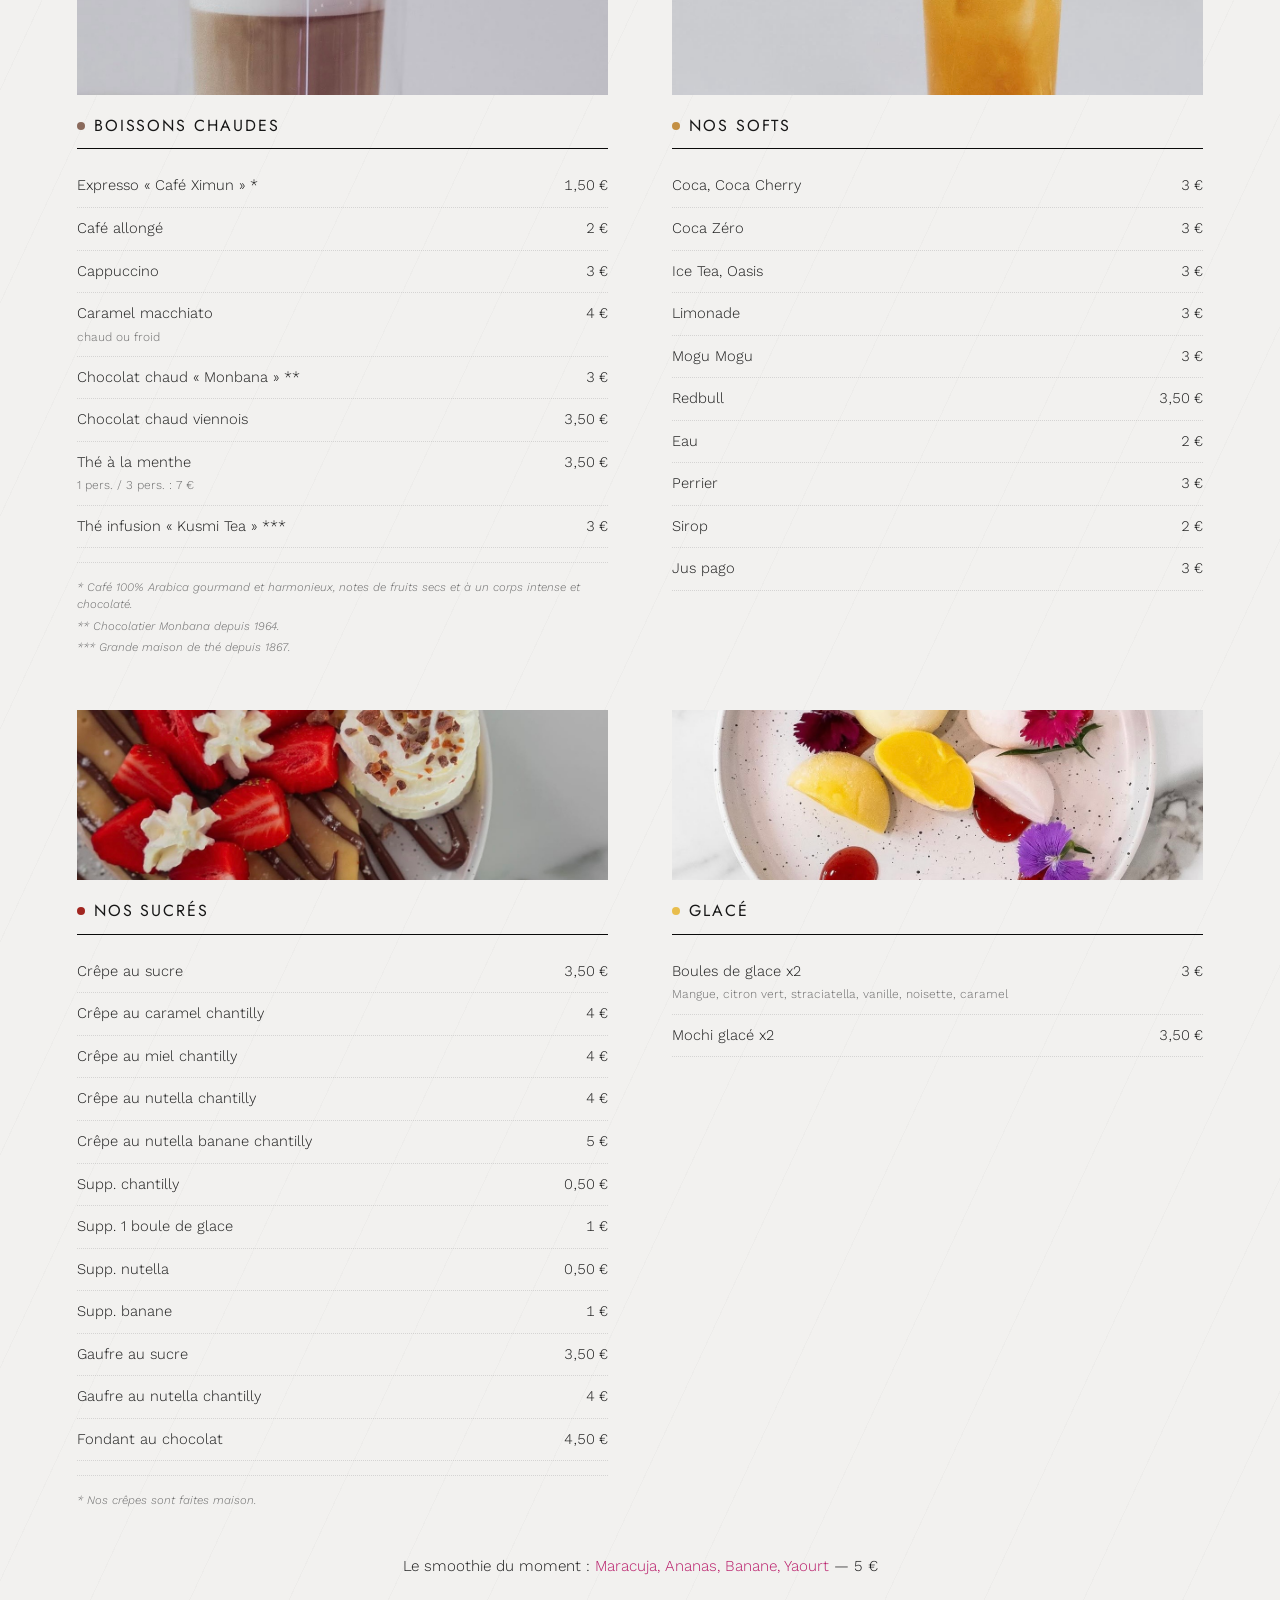
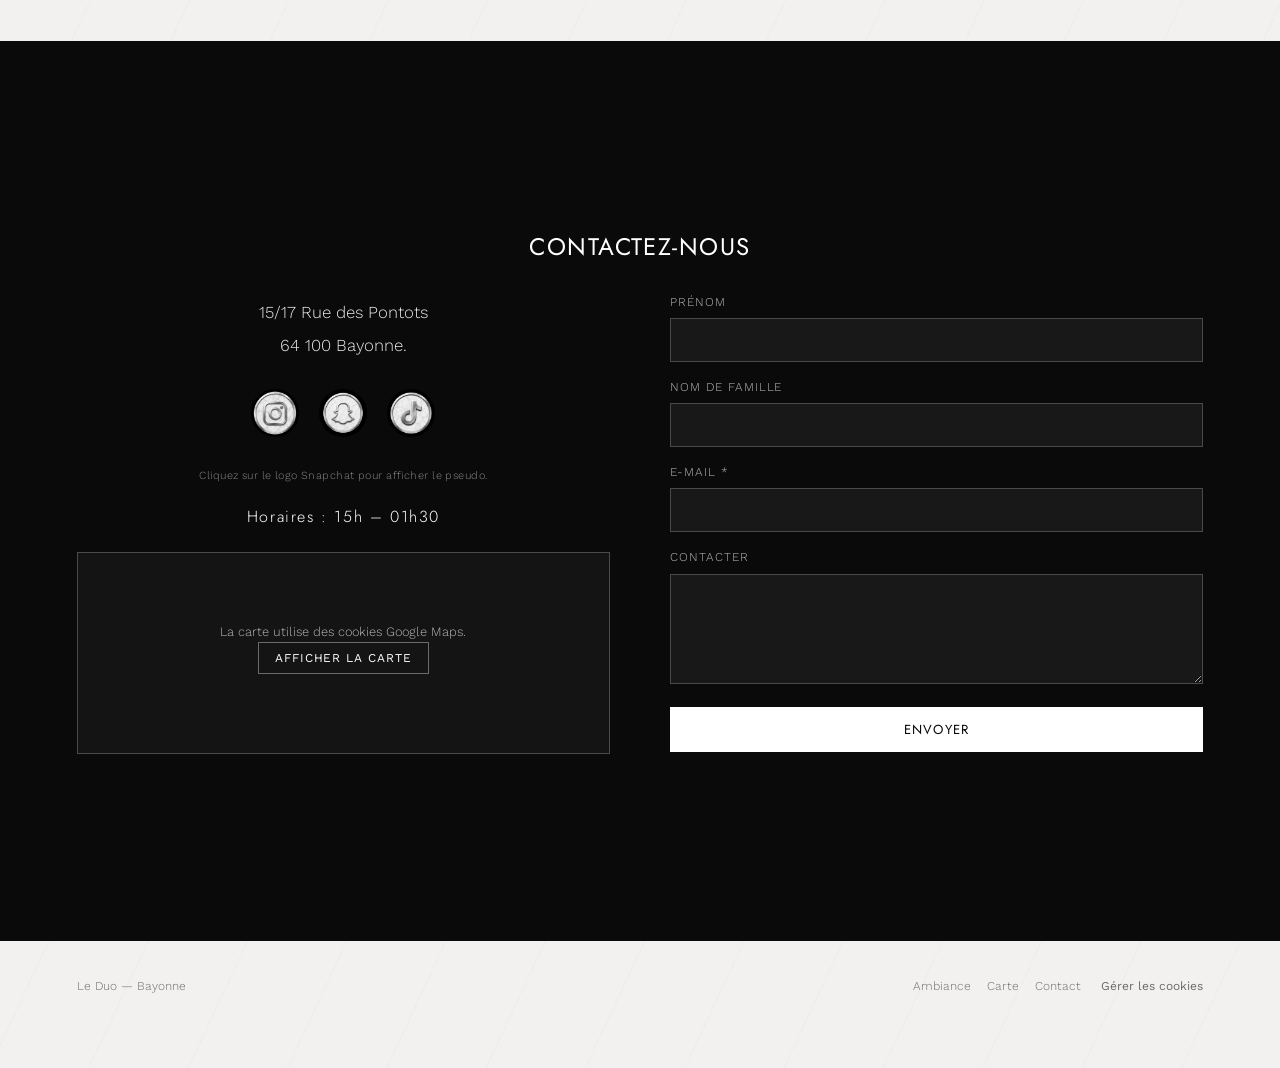
==== commit 328a72c0: "Le Duo : recadrage vidéo sur le haut du cadre (là où ça bouge vraiment) Mesuré image par image plutô" ====
--- a/prospects/le-duo/index.html
+++ b/prospects/le-duo/index.html
@@ -302,9 +302,11 @@
   }
   .ambiance-video video{
     display:block; width:100%; height:320px; object-fit:cover;
-    object-position:center 40%; /* le clip est vertical, la bande affichée
-      est étroite : "center" coupait le sujet et "top" ne montrait que le
-      mur. À 40%, on voit le bouquet en entier plus le haut des chichas. */
+    object-position:center 20%; /* mesuré image par image : le mouvement du
+      clip est concentré presque en totalité dans le haut du cadre (mur
+      pailleté) — le bas (bouquet) bouge à peine. On recadre donc sur le
+      haut des chichas (têtes + bulle en cristal) pour garder ce mouvement
+      visible tout en ayant un sujet reconnaissable. */
     cursor:pointer;
   }
   @media (max-width:600px){ .ambiance-video video{ height:260px; } }
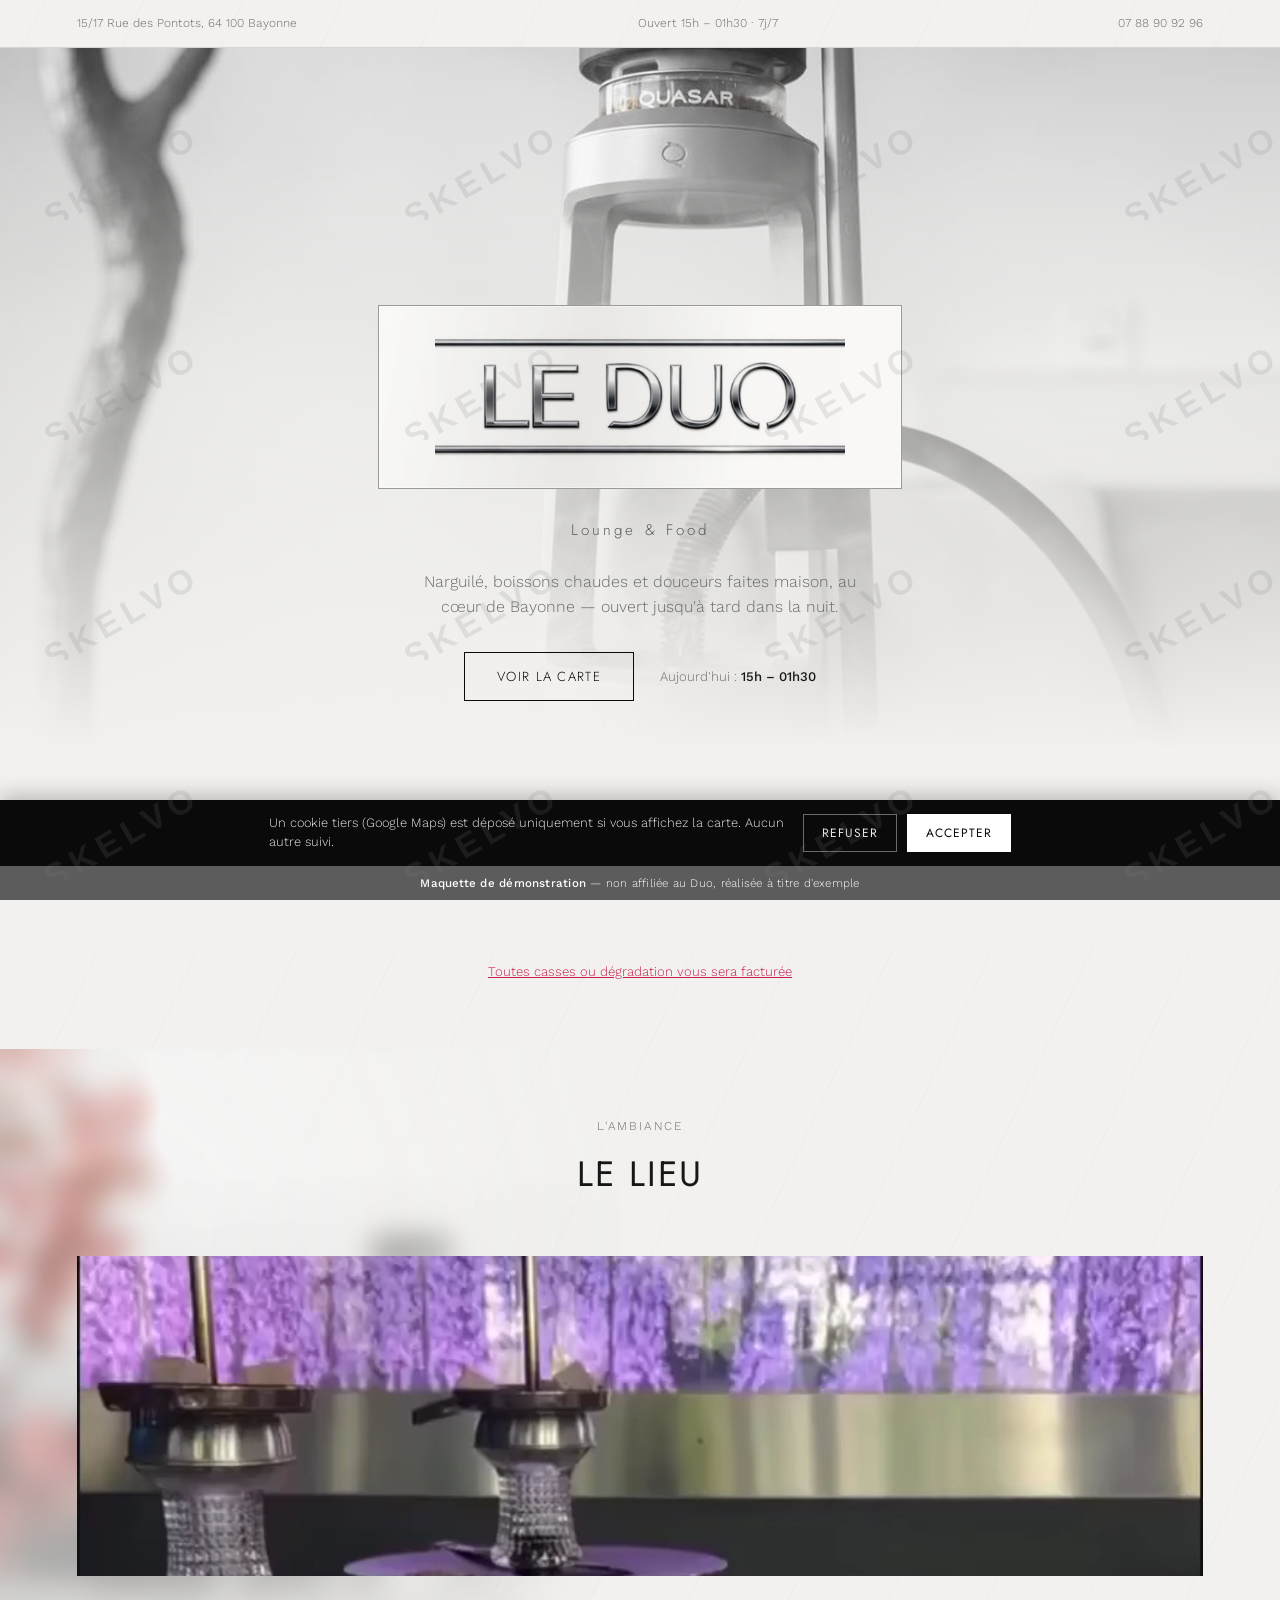
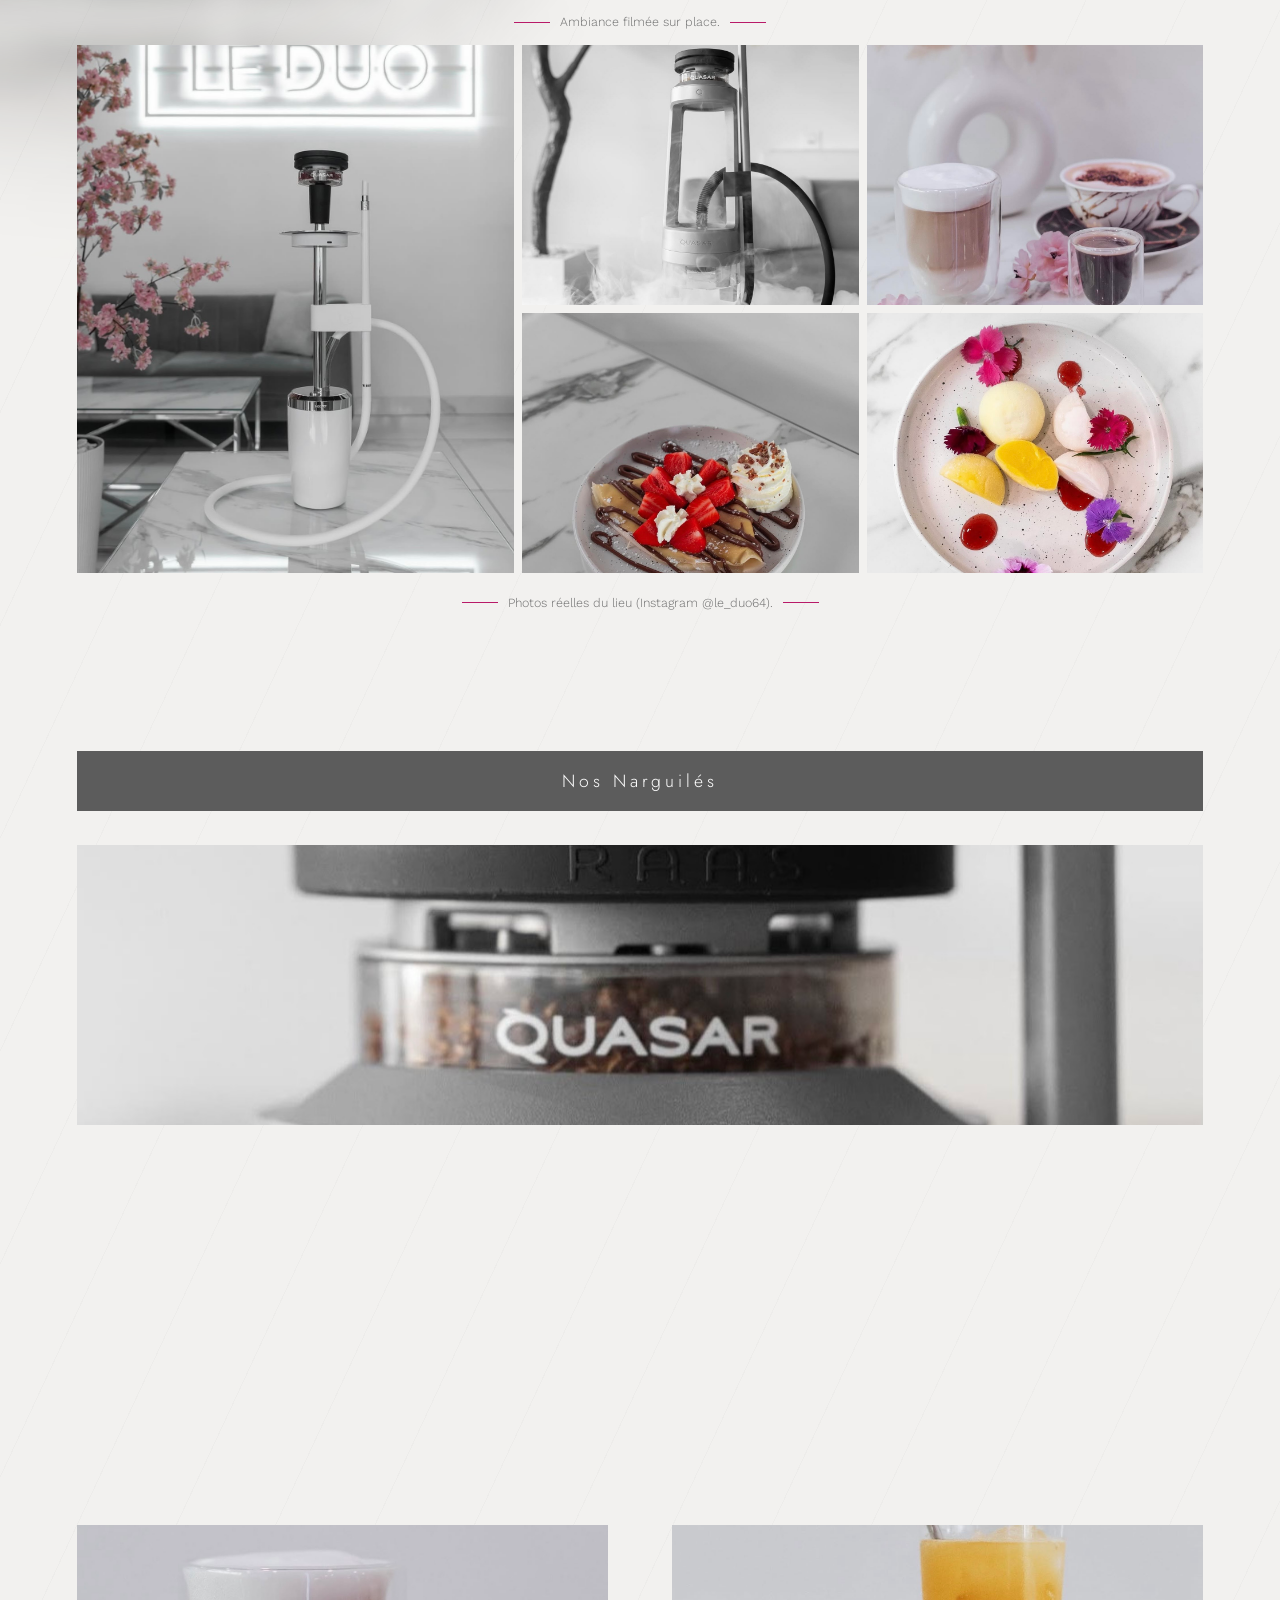
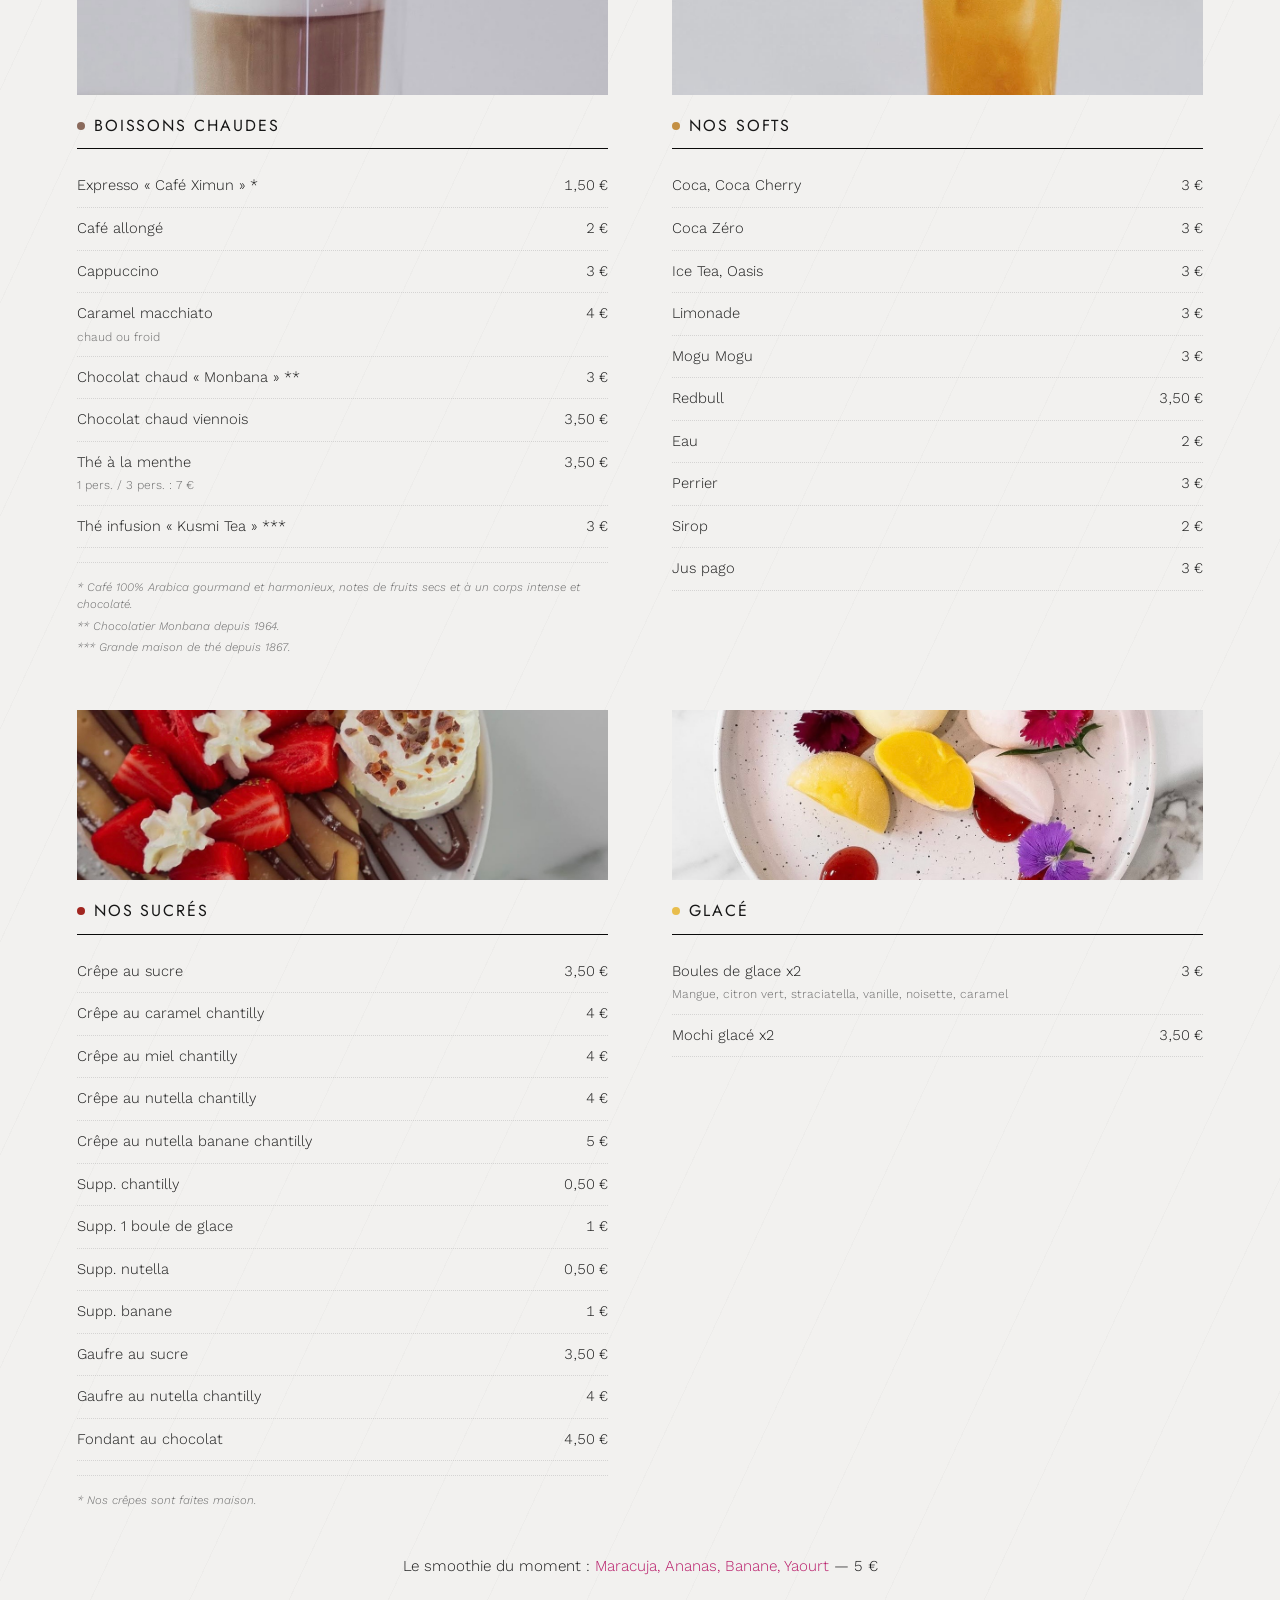
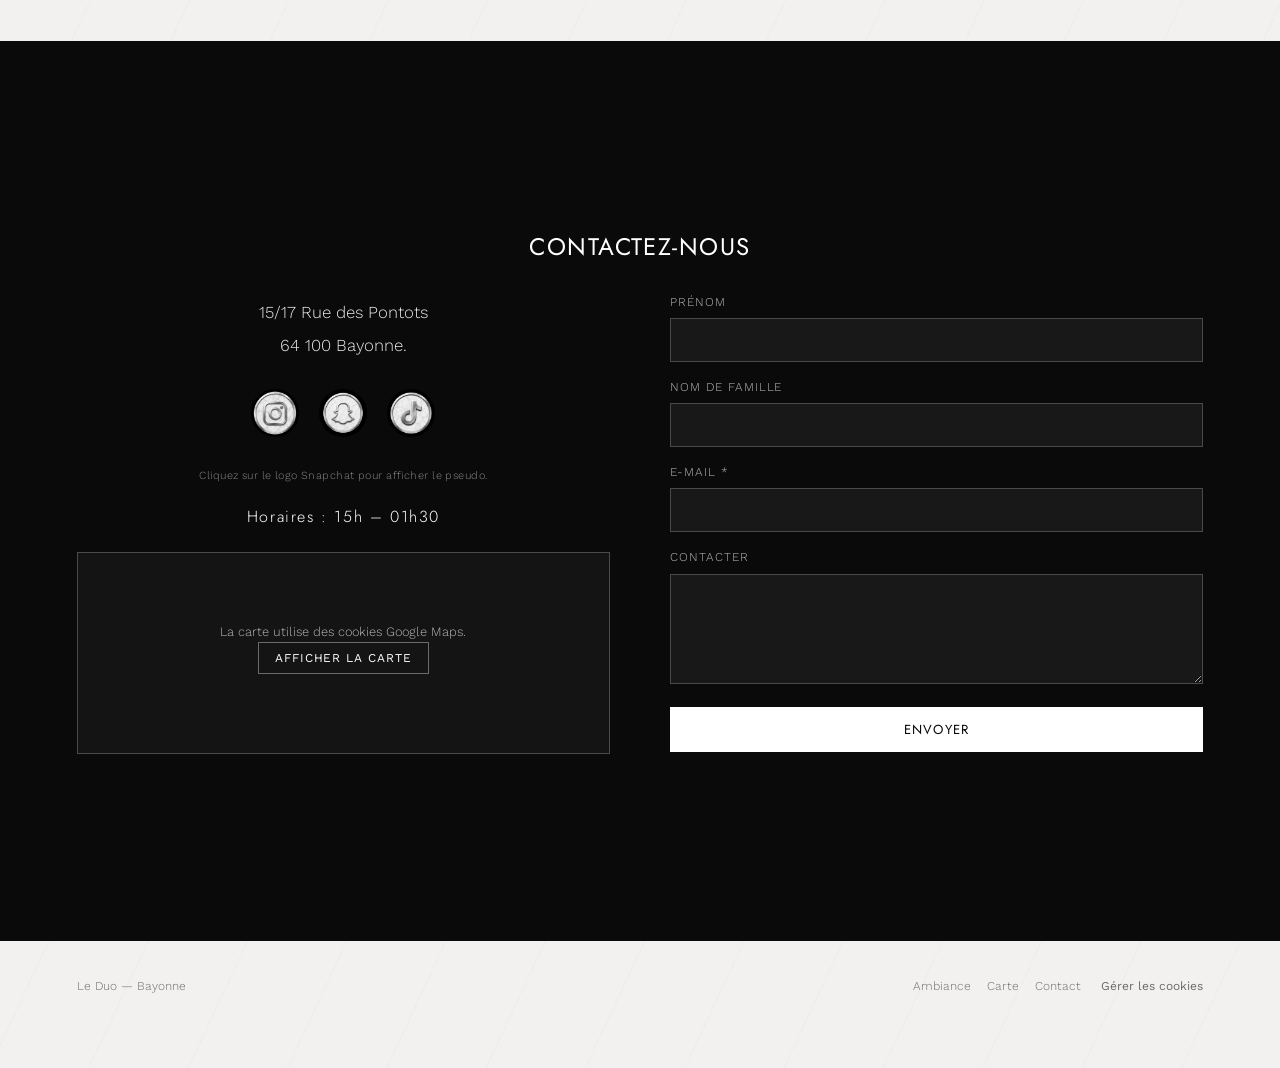
==== commit 03e6df8d: "Le Duo : filigrane "SKELVO" en diagonale sur toute la démo Dissuade la capture/copie pendant la phas" ====
--- a/prospects/le-duo/index.html
+++ b/prospects/le-duo/index.html
@@ -639,6 +639,19 @@
      que soit l'état du JavaScript sur la page. pointer-events:none dès
      le départ pour ne jamais bloquer un clic, même pendant les 1.1s
      d'affichage. */
+  /* ===== FILIGRANE DE DÉMO — À RETIRER dès que le site devient officiel =====
+     Dissuade la copie/capture d'écran pendant la phase de démarchage.
+     pointer-events:none : ne bloque jamais un clic, quel que soit le
+     z-index (posé au-dessus de tout, y compris l'écran de chargement,
+     pour être visible dès la première seconde). */
+  .demo-watermark{
+    position:fixed; inset:0; z-index:999999;
+    pointer-events:none;
+    background-image:url("[data-uri]");
+    background-repeat:repeat;
+  }
+  /* ===== FIN FILIGRANE DE DÉMO ===== */
+
   .preloader{
     position:fixed; inset:0; z-index:9999;
     background:var(--marble-bg);
@@ -722,6 +735,10 @@
 <noscript><style>.reveal{opacity:1!important; transform:none!important;} .preloader{display:none!important;} .sticky-nav{position:static!important; transform:none!important;} .mobile-menu-btn{display:none!important;}</style></noscript>
 </head>
 <body>
+
+  <!-- Filigrane de démo (voir .demo-watermark dans le <style>) : à retirer
+       purement et simplement dès que le site devient officiel. -->
+  <div class="demo-watermark" aria-hidden="true"></div>
 
   <div class="preloader" id="preloader"><span class="preloader-mark">Le Duo</span></div>
 
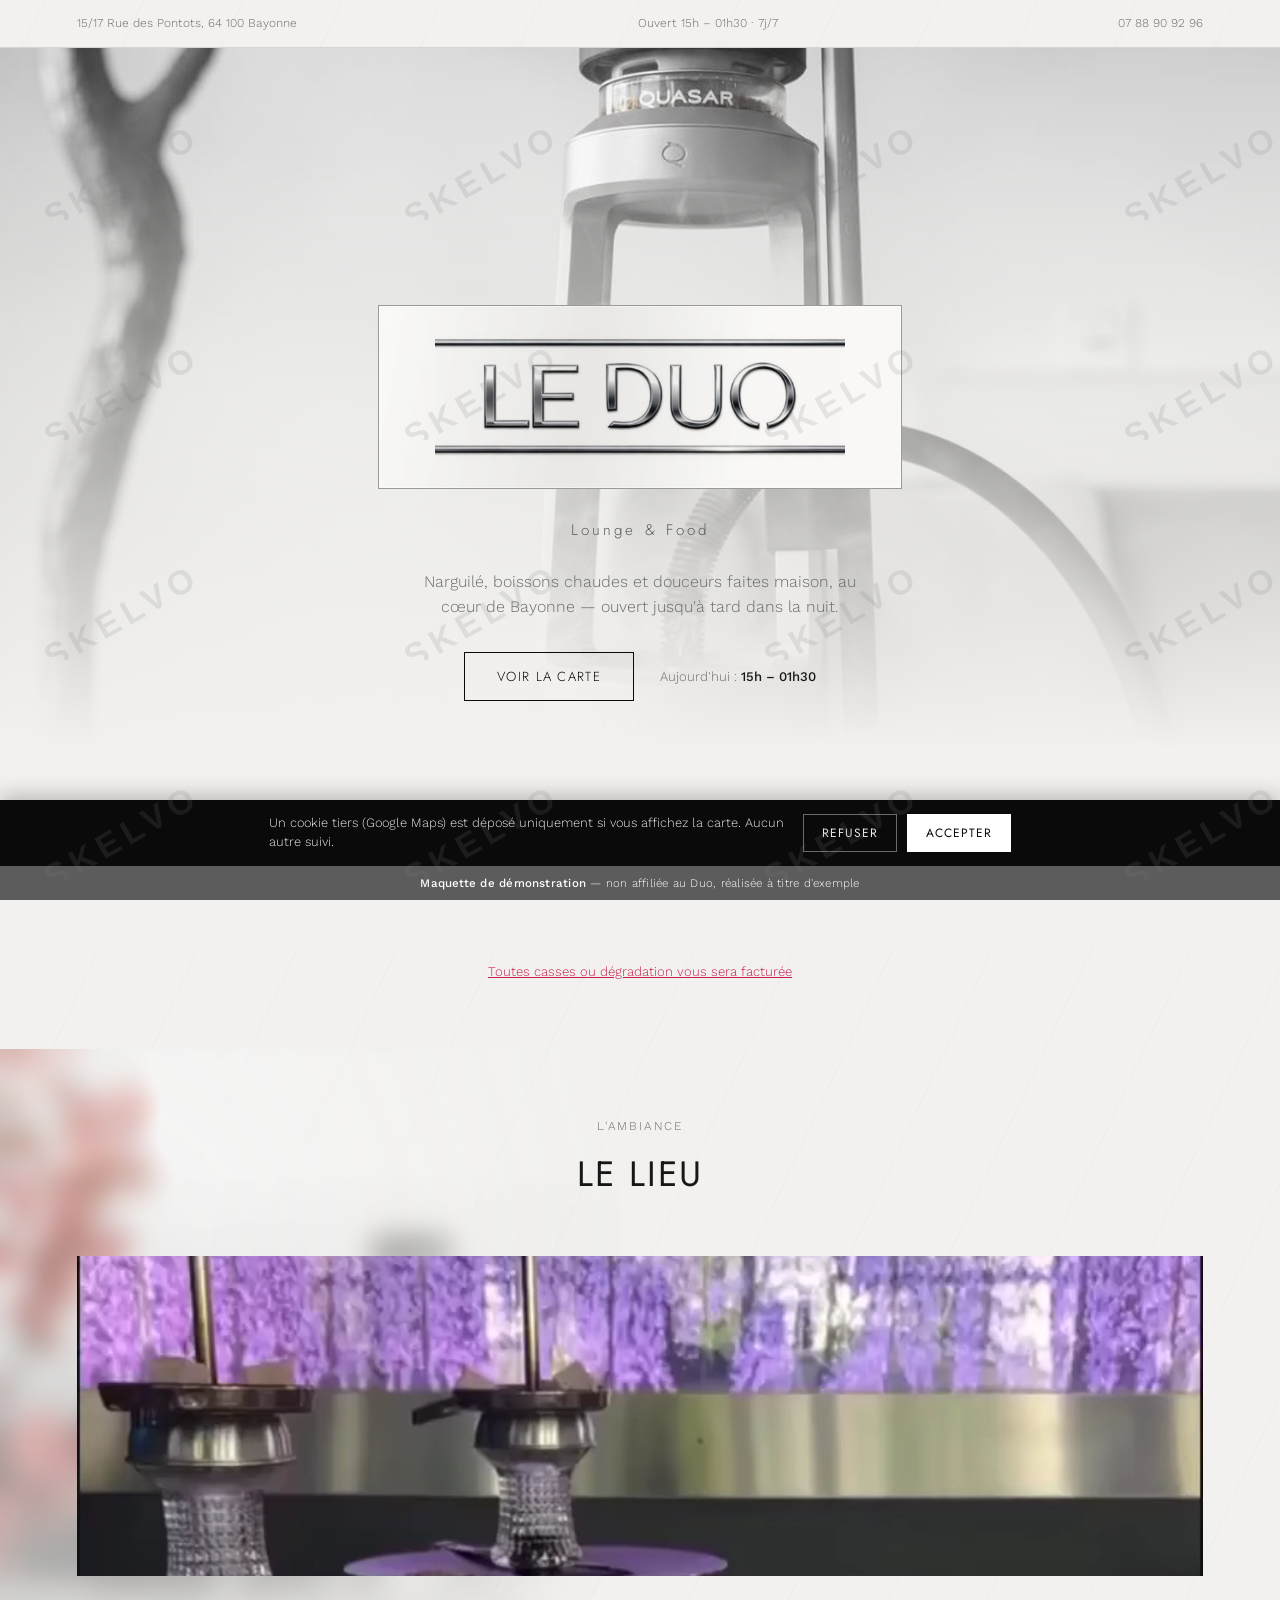
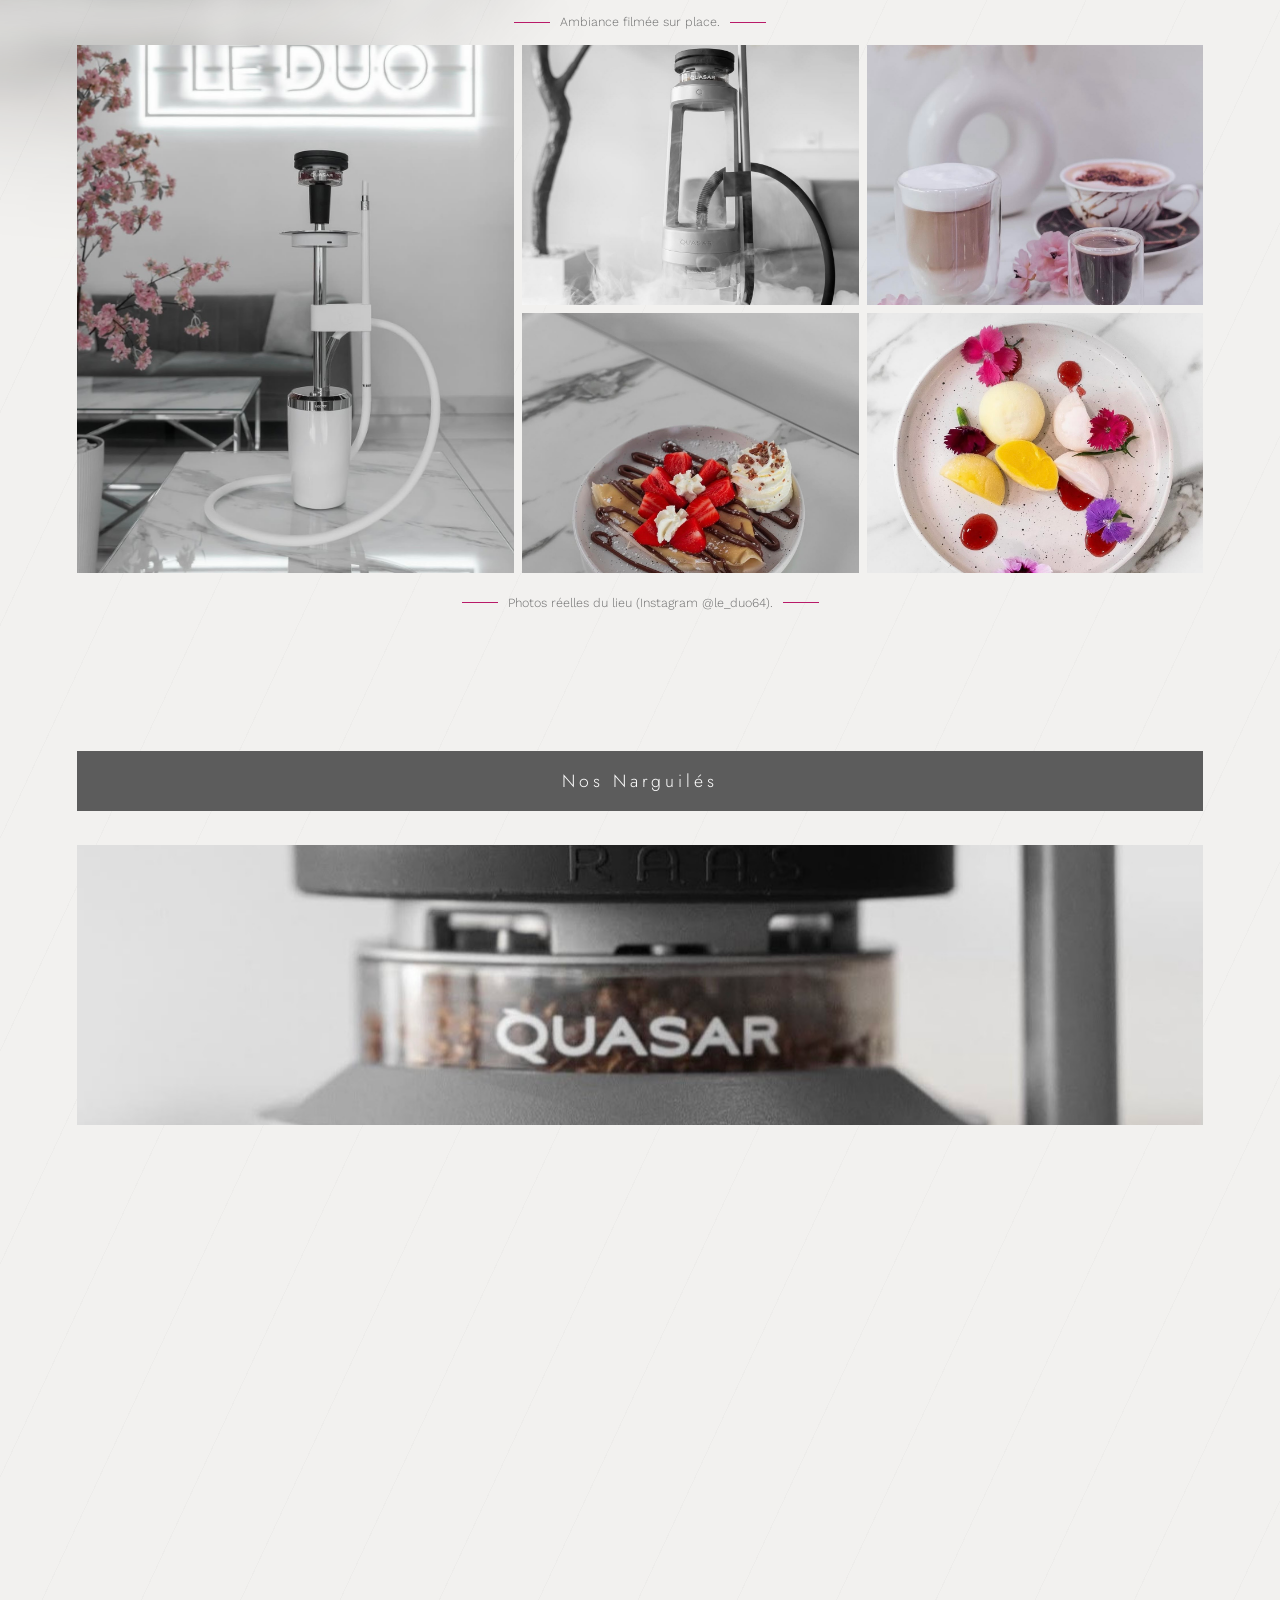
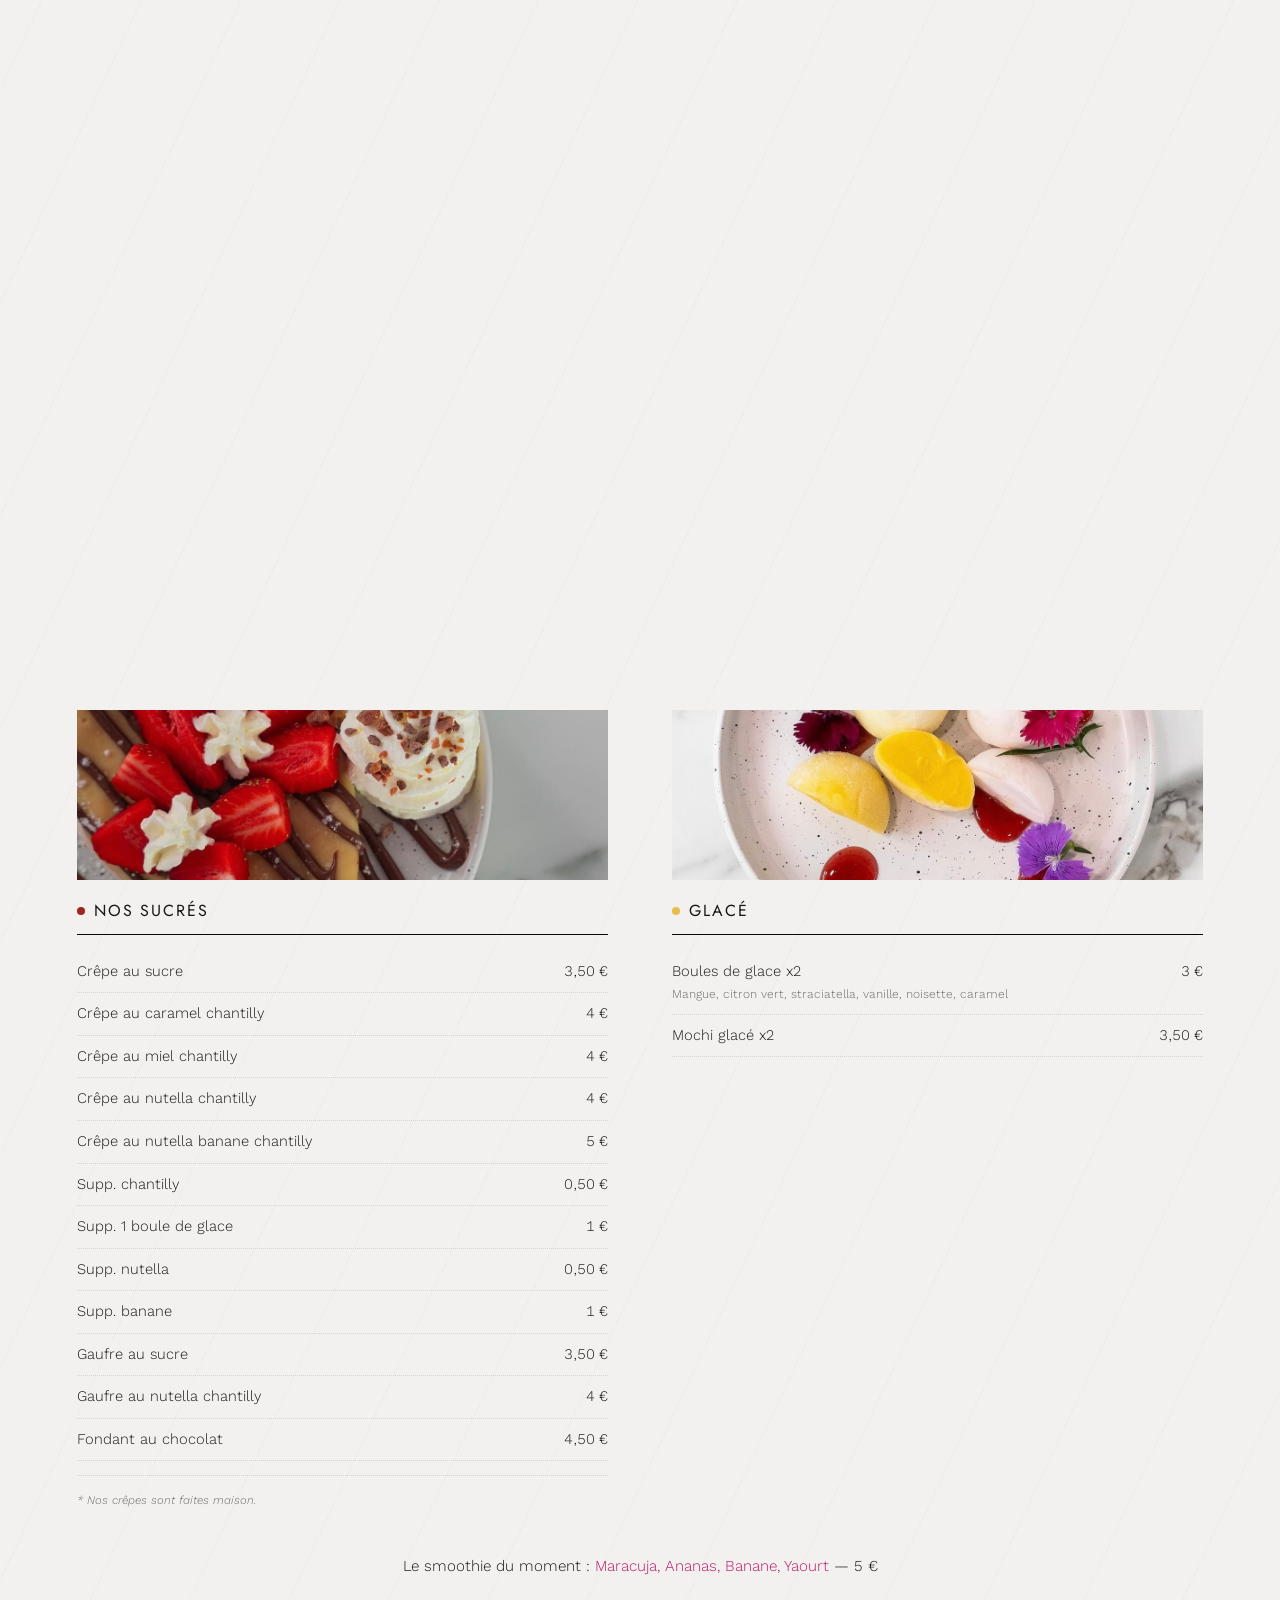
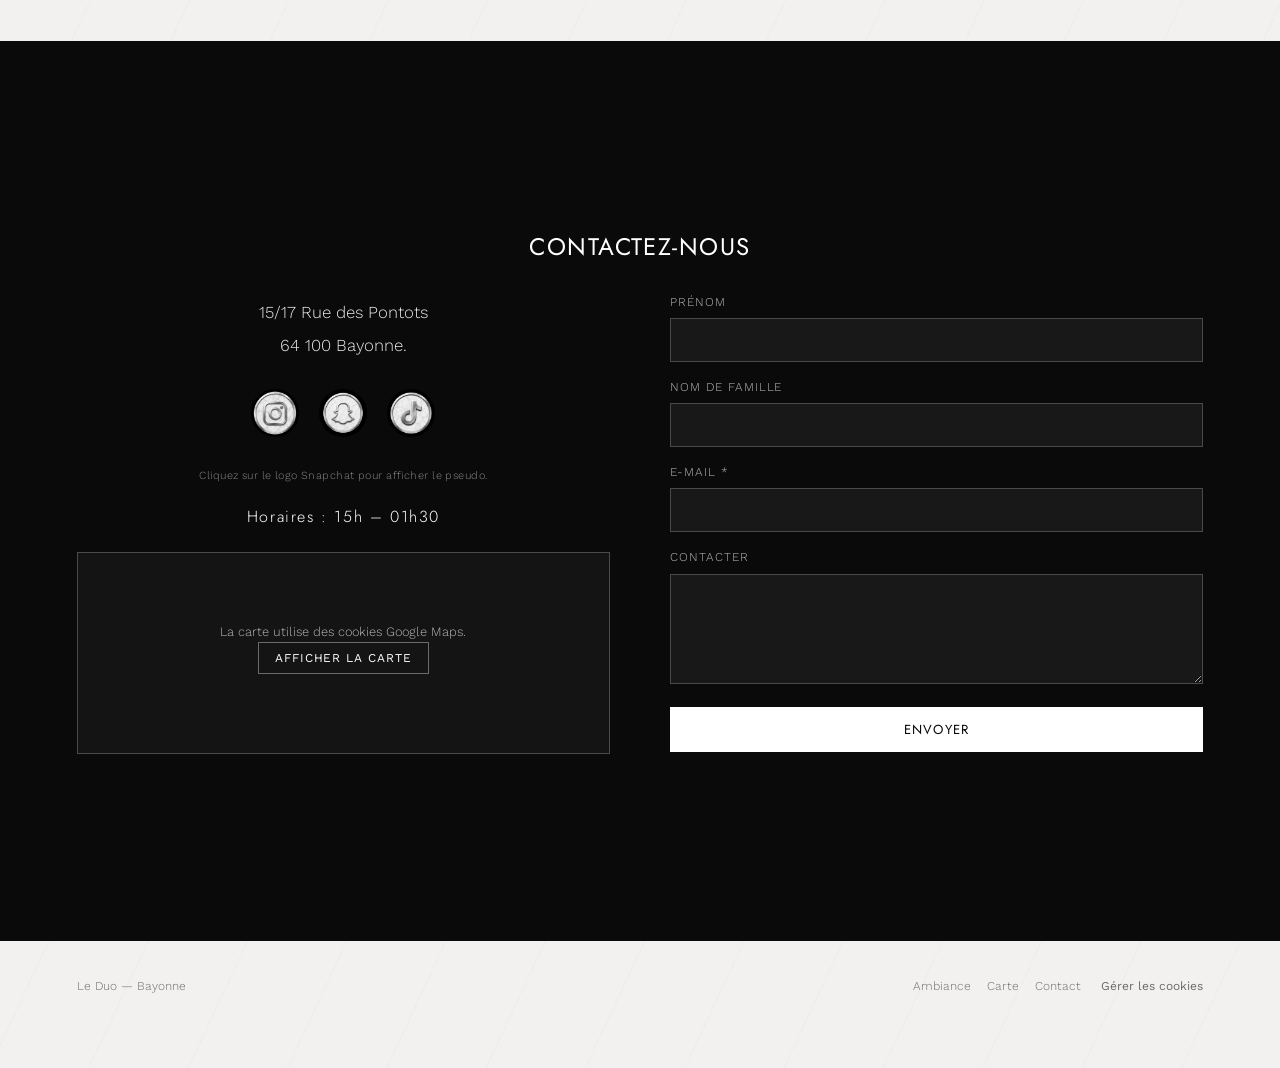
==== commit fc03298b: "Le Duo : corrige le "zoom" brutal au scroll rapide sur mobile Bug rapporté : en scrollant normalemen" ====
--- a/prospects/le-duo/index.html
+++ b/prospects/le-duo/index.html
@@ -238,15 +238,22 @@
      verticalement. La carte, elle, contient volontairement tout le menu
      réel du Duo — plus long qu'un écran — donc "au moins" tout l'écran,
      puis elle continue normalement au défilement plutôt que de couper des
-     plats pour tenir dans un cadre fixe. */
+     plats pour tenir dans un cadre fixe.
+
+     --app-vh (posé en JS, voir plus bas) plutôt que 100vh/100svh : sur
+     mobile, quand la barre d'adresse du navigateur se réduit au
+     défilement, une hauteur suivie en direct fait "sauter" instantanément
+     l'image de fond (cover) qui doit se recadrer — un vrai bug visuel,
+     surtout dans un navigateur intégré (Instagram, etc.) qui gère souvent
+     mal les unités récentes. --app-vh fige la valeur au chargement et ne
+     la recalcule qu'au changement d'orientation, jamais pendant un scroll.
+     var(--app-vh, 1vh) : tant que le JS n'a pas encore tourné (ou sur un
+     très vieux navigateur), 1vh sert de repli identique à 100vh. */
   header.hero, #ambiance, #carte, .contact-band{
-    min-height:100vh;
+    min-height:calc(var(--app-vh, 1vh) * 100);
     display:flex;
     flex-direction:column;
     justify-content:center;
-  }
-  @supports (min-height: 100svh){
-    header.hero, #ambiance, #carte, .contact-band{ min-height:100svh; }
   }
   /* Un enfant direct d'un conteneur flex ne rétrécit pas sous la largeur de
      son propre contenu par défaut (min-width:auto) — sans ça, les grilles
@@ -974,6 +981,30 @@
   </div>
 
 <script>
+// Hauteur d'écran mobile figée au chargement (voir --app-vh en CSS) : sur
+// mobile, la barre d'adresse du navigateur se réduit au défilement, ce
+// qui change la hauteur réelle de l'écran en direct. Une section calée
+// sur 100vh/100svh suit ce changement en direct et son image de fond
+// (cover) doit alors se recadrer instantanément — un flash de "zoom"
+// brutal au moindre scroll un peu rapide, encore pire dans un navigateur
+// intégré (Instagram, etc.) qui gère souvent mal ces unités récentes.
+// On mesure donc la hauteur une fois, et on ne la recalcule qu'au
+// changement d'orientation (redimensionnement réel), jamais pendant un
+// défilement — placé tout en haut du script pour tourner avant que
+// l'utilisateur ait pu scroller.
+function updateAppVh() {
+  document.documentElement.style.setProperty('--app-vh', (window.innerHeight * 0.01) + 'px');
+}
+updateAppVh();
+let appVhResizeTimer = null;
+window.addEventListener('resize', () => {
+  // Le délai laisse le temps à l'animation de la barre d'adresse de se
+  // terminer avant de remesurer — sans ça on retomberait dans le même
+  // problème, juste décalé de quelques millisecondes.
+  clearTimeout(appVhResizeTimer);
+  appVhResizeTimer = setTimeout(updateAppVh, 200);
+});
+
 // Écran de chargement : l'affichage/masquage est piloté entièrement en
 // CSS (voir @keyframes preloaderAutoHide) — plus aucune dépendance au
 // JavaScript pour qu'il disparaisse. Un bug JS l'a déjà laissé bloqué
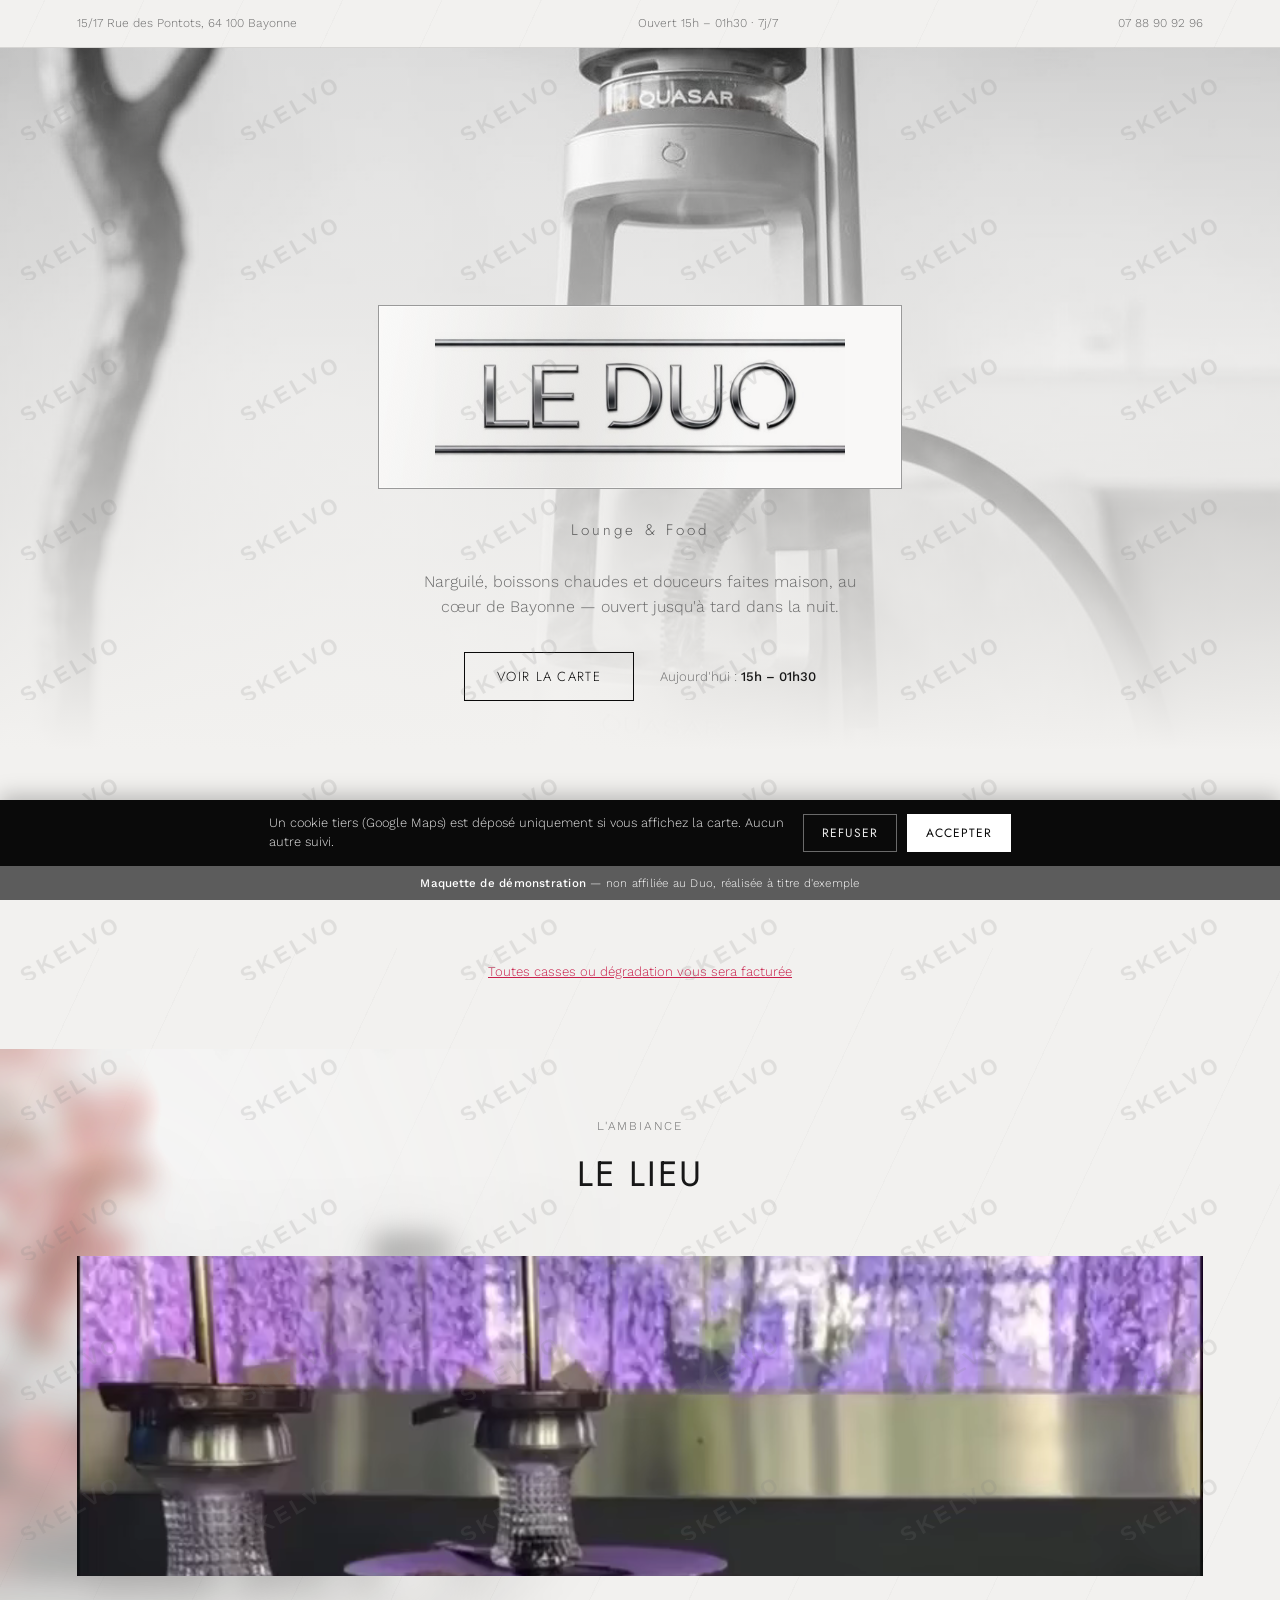
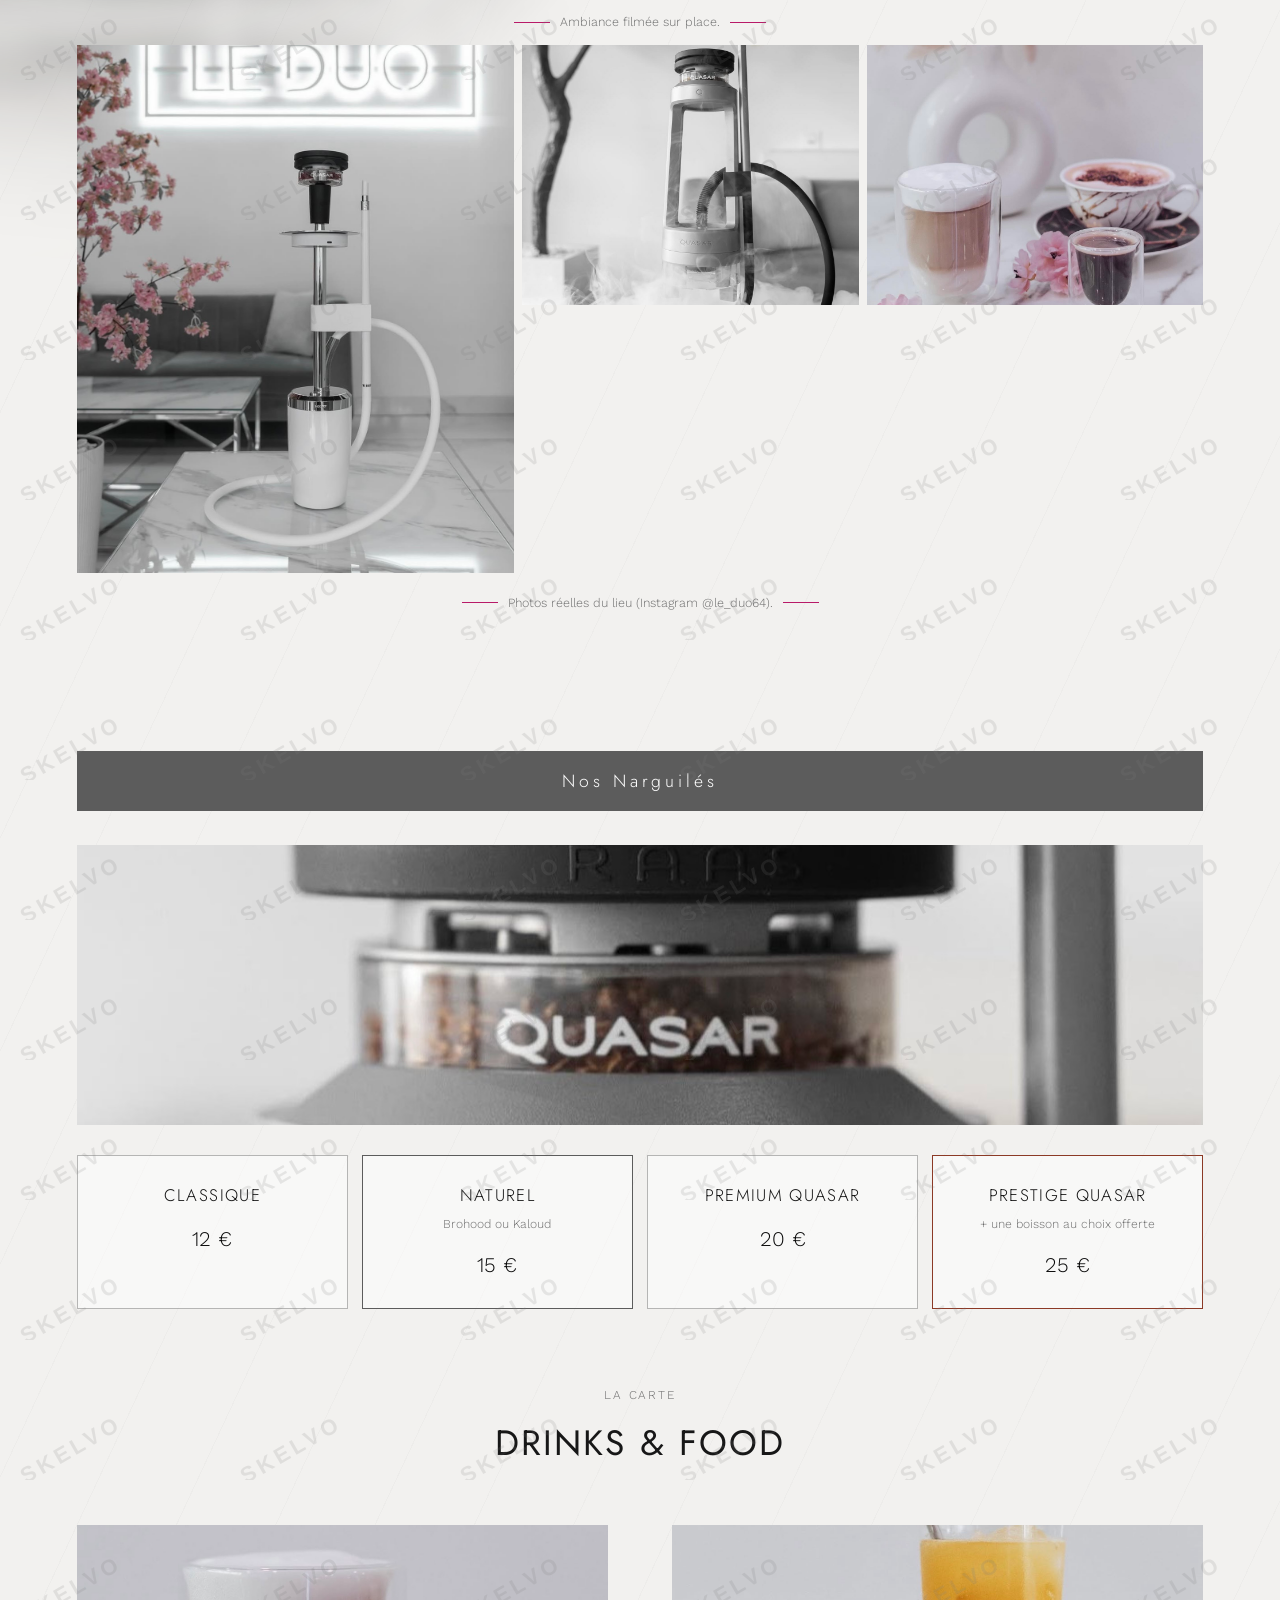
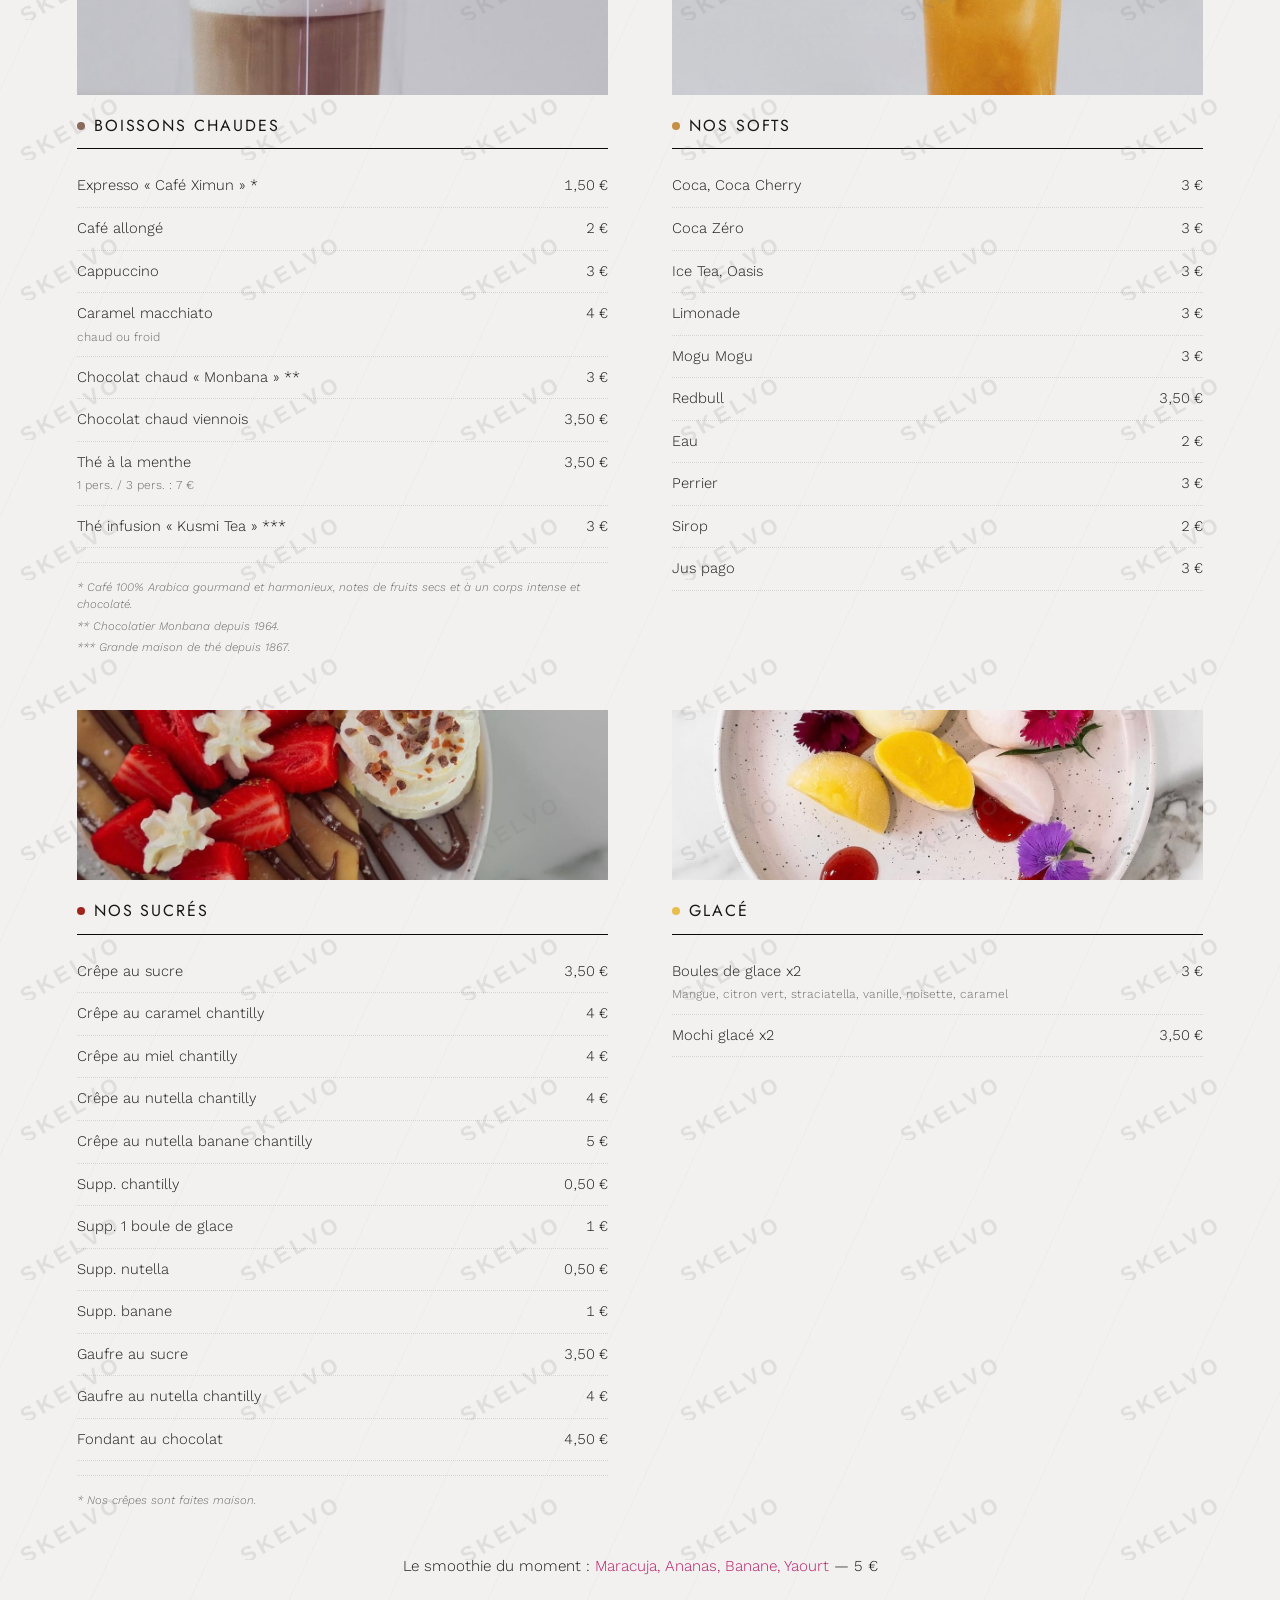
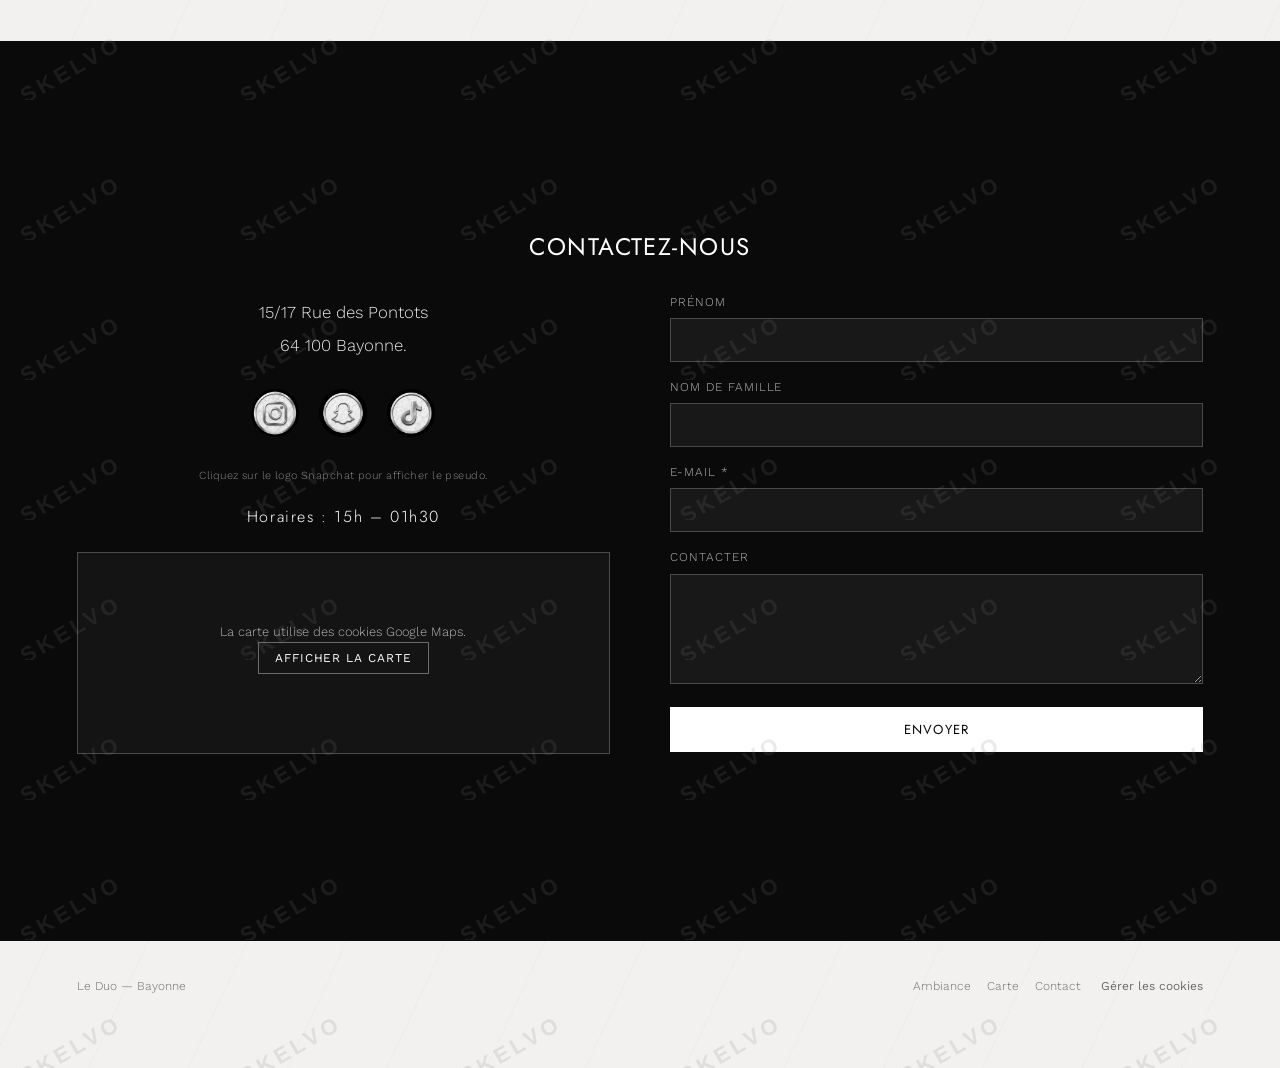
==== commit 60f350e5: "Le Duo : corrige un accroc au scroll sur la carte + filigrane intégré à la page Accroc mesuré précis" ====
--- a/prospects/le-duo/index.html
+++ b/prospects/le-duo/index.html
@@ -648,13 +648,22 @@
      d'affichage. */
   /* ===== FILIGRANE DE DÉMO — À RETIRER dès que le site devient officiel =====
      Dissuade la copie/capture d'écran pendant la phase de démarchage.
+     position:absolute (pas fixed) : le filigrane défile AVEC la page,
+     comme s'il faisait partie du design, plutôt que de rester collé à
+     l'écran en permanence — plus discret et plus soigné visuellement.
+     Sa hauteur est posée en JS (--doc-height, voir plus bas) pour couvrir
+     toute la longueur réelle de la page, pas seulement un premier écran :
+     sur mobile en particulier, ne couvrir qu'un écran aurait laissé la
+     quasi-totalité de la page (la carte, très longue) sans filigrane.
      pointer-events:none : ne bloque jamais un clic, quel que soit le
-     z-index (posé au-dessus de tout, y compris l'écran de chargement,
-     pour être visible dès la première seconde). */
+     z-index. Motif plus dense (tuile 220×140 au lieu de 360×220) pour
+     rester bien visible même sur un écran de téléphone étroit. */
   .demo-watermark{
-    position:fixed; inset:0; z-index:999999;
+    position:absolute; top:0; left:0; right:0;
+    height:calc(var(--doc-height, 100%));
+    z-index:500;
     pointer-events:none;
-    background-image:url("[data-uri]");
+    background-image:url("[data-uri]");
     background-repeat:repeat;
   }
   /* ===== FIN FILIGRANE DE DÉMO ===== */
@@ -818,7 +827,7 @@
 
   <section id="carte">
     <div class="cat-band">Nos Narguilés</div>
-    <img class="narg-photo reveal" loading="lazy" src="photos/narguile-quasar.jpg" alt="Narguilé Quasar sur table en marbre">
+    <img class="narg-photo reveal" src="photos/narguile-quasar.jpg" alt="Narguilé Quasar sur table en marbre">
     <div class="narg-tiers reveal">
       <div class="narg-tier"><span class="tier-name">Classique</span><span class="price">12 €</span></div>
       <div class="narg-tier naturel"><span class="tier-name">Naturel</span><span class="tier-desc">Brohood ou Kaloud</span><span class="price">15 €</span></div>
@@ -995,14 +1004,25 @@
 function updateAppVh() {
   document.documentElement.style.setProperty('--app-vh', (window.innerHeight * 0.01) + 'px');
 }
+
+// Filigrane de démo (voir .demo-watermark en CSS) : posé en position
+// absolute pour défiler avec la page plutôt que de rester collé à
+// l'écran, il a besoin d'une hauteur explicite couvrant toute la page —
+// sans ça il ne couvrirait que le premier écran.
+function updateDocHeight() {
+  document.documentElement.style.setProperty('--doc-height', document.documentElement.scrollHeight + 'px');
+}
+
 updateAppVh();
-let appVhResizeTimer = null;
+updateDocHeight();
+window.addEventListener('load', updateDocHeight); // au cas où la page aurait grandi (polices, images) après ce premier calcul
+let appResizeTimer = null;
 window.addEventListener('resize', () => {
   // Le délai laisse le temps à l'animation de la barre d'adresse de se
   // terminer avant de remesurer — sans ça on retomberait dans le même
   // problème, juste décalé de quelques millisecondes.
-  clearTimeout(appVhResizeTimer);
-  appVhResizeTimer = setTimeout(updateAppVh, 200);
+  clearTimeout(appResizeTimer);
+  appResizeTimer = setTimeout(() => { updateAppVh(); updateDocHeight(); }, 200);
 });
 
 // Écran de chargement : l'affichage/masquage est piloté entièrement en
